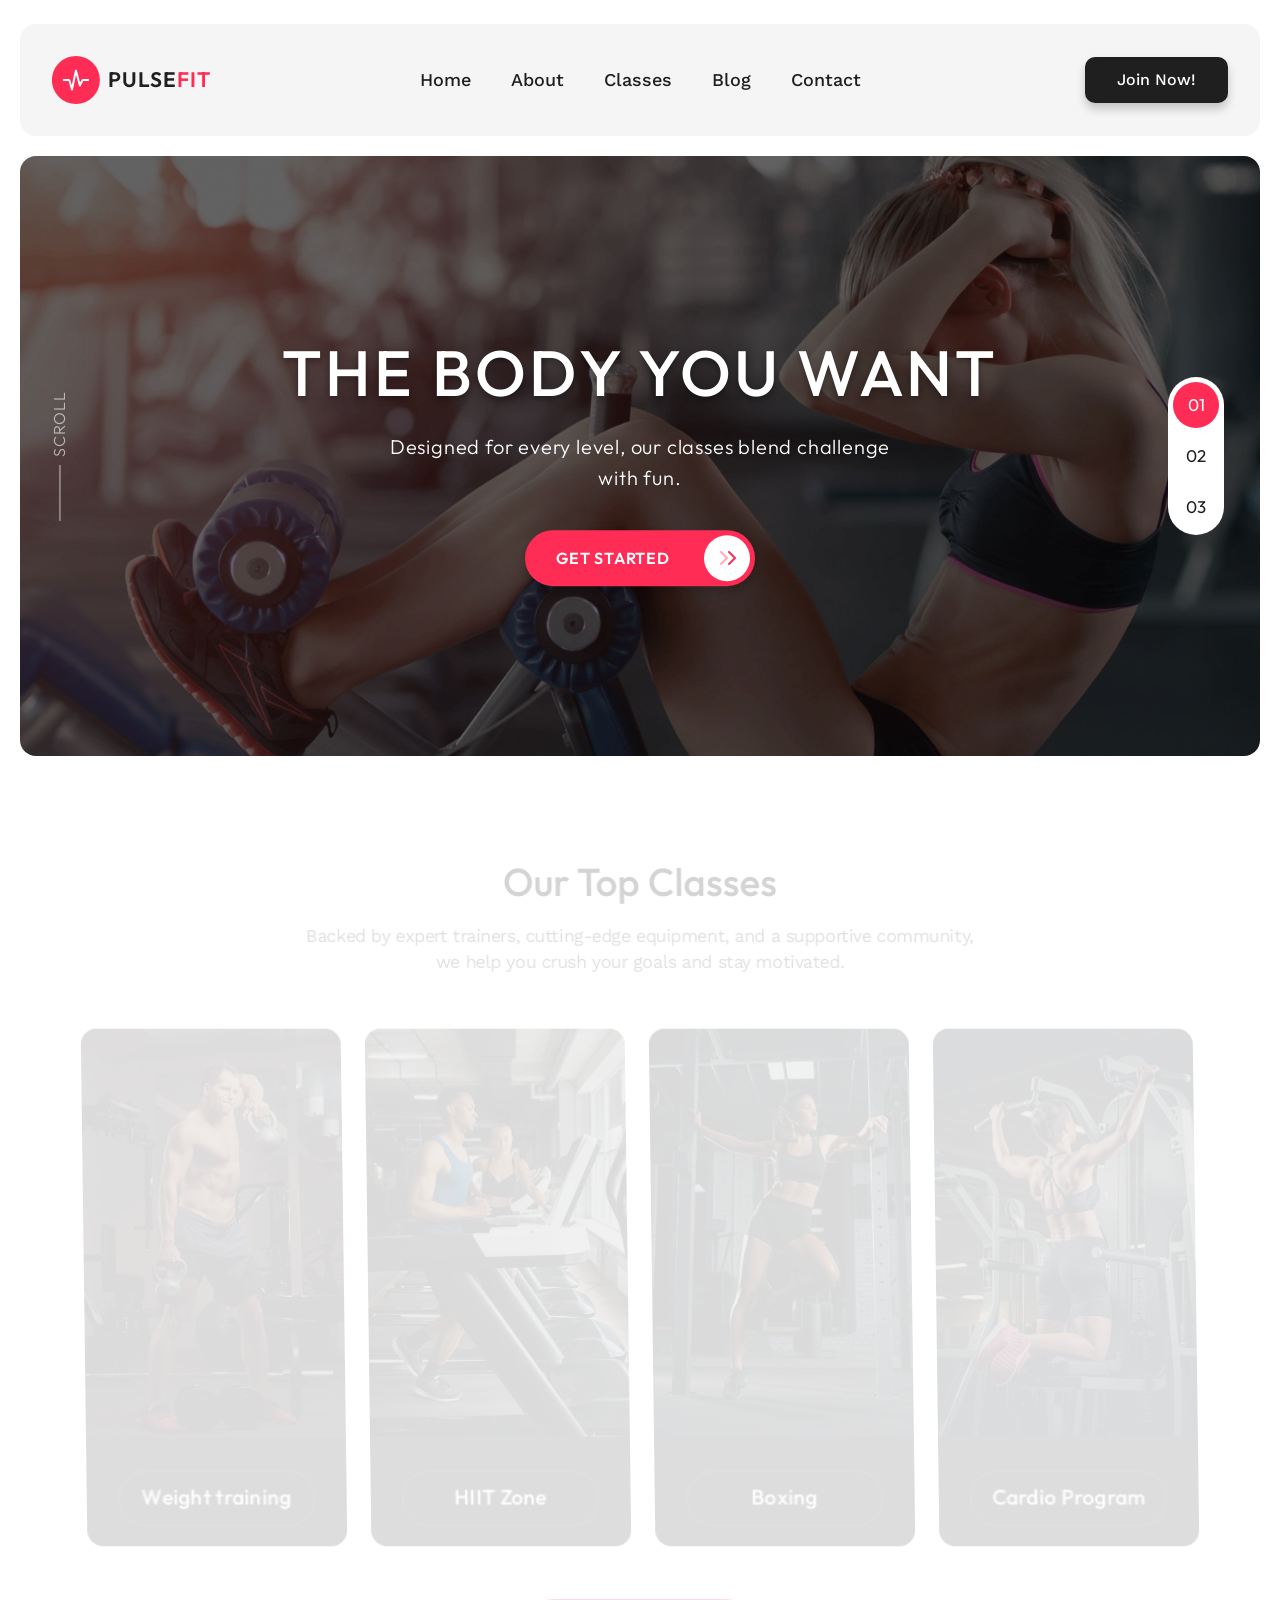
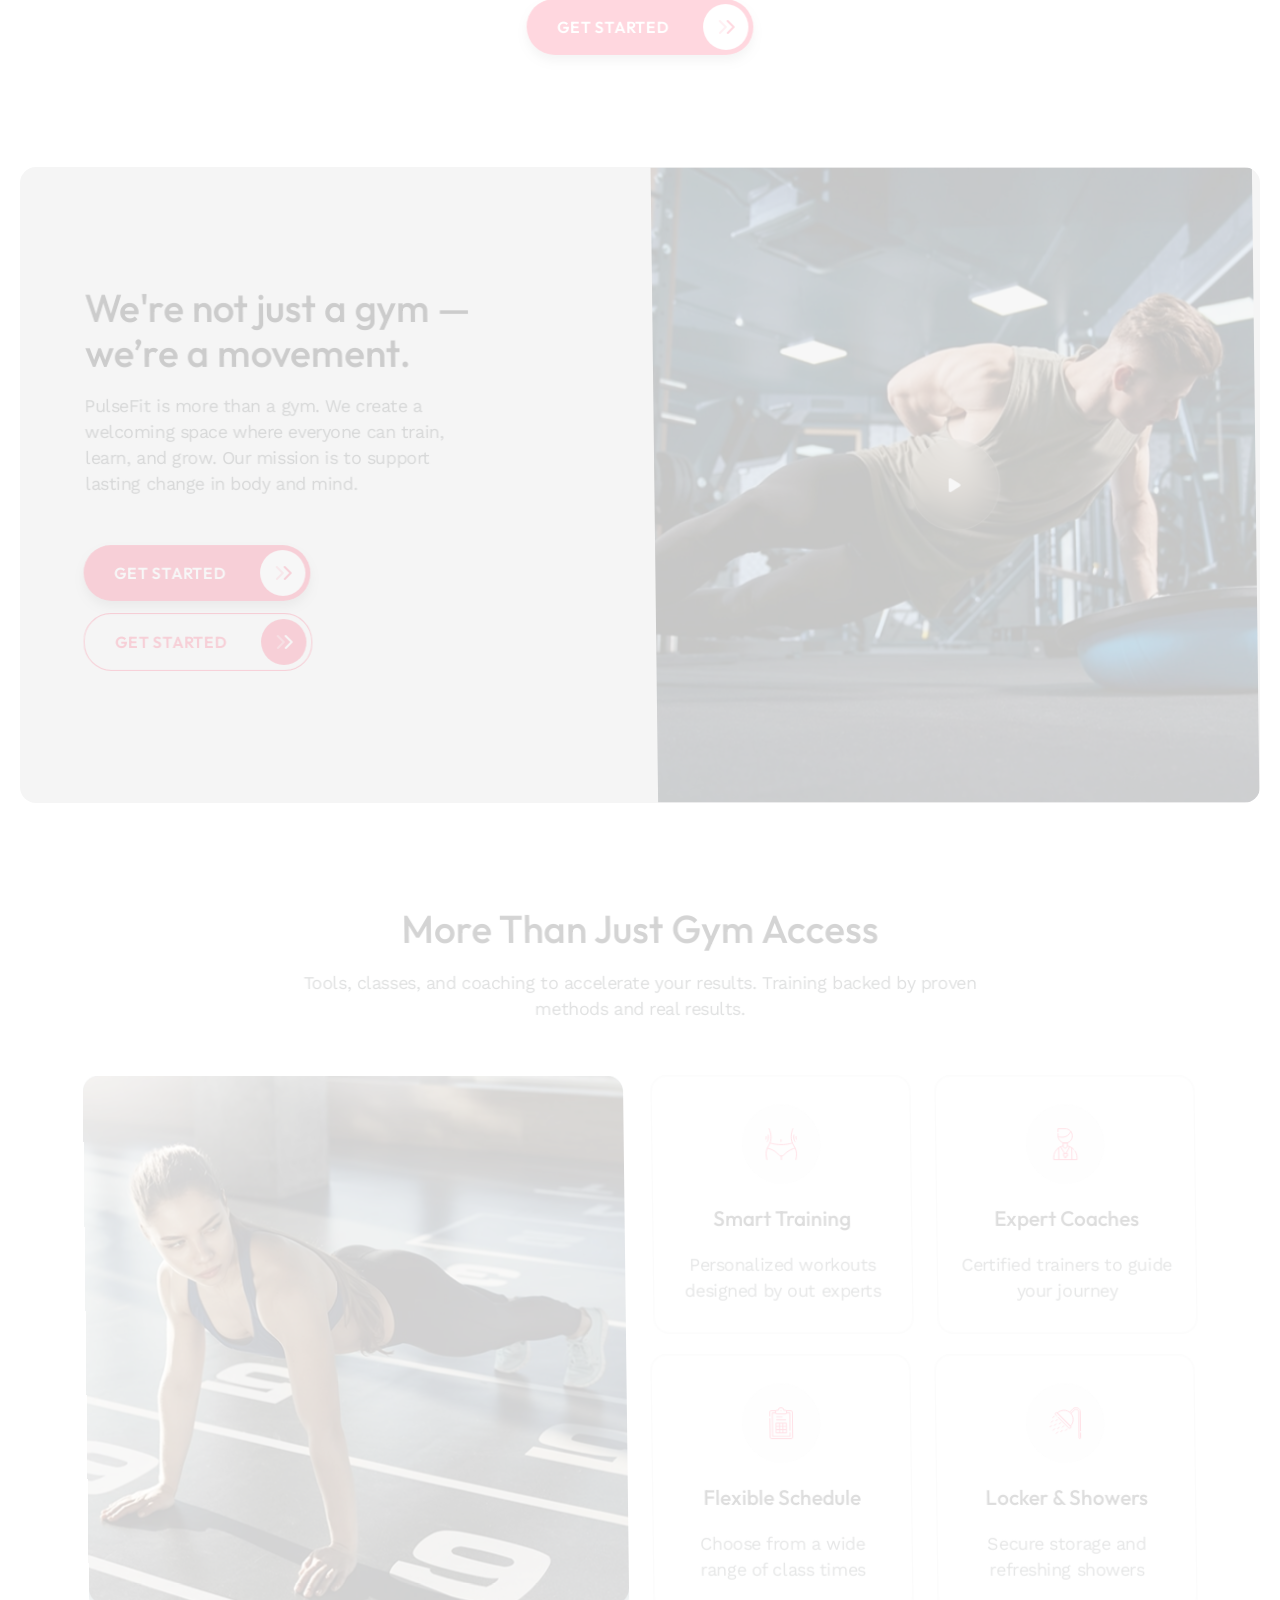
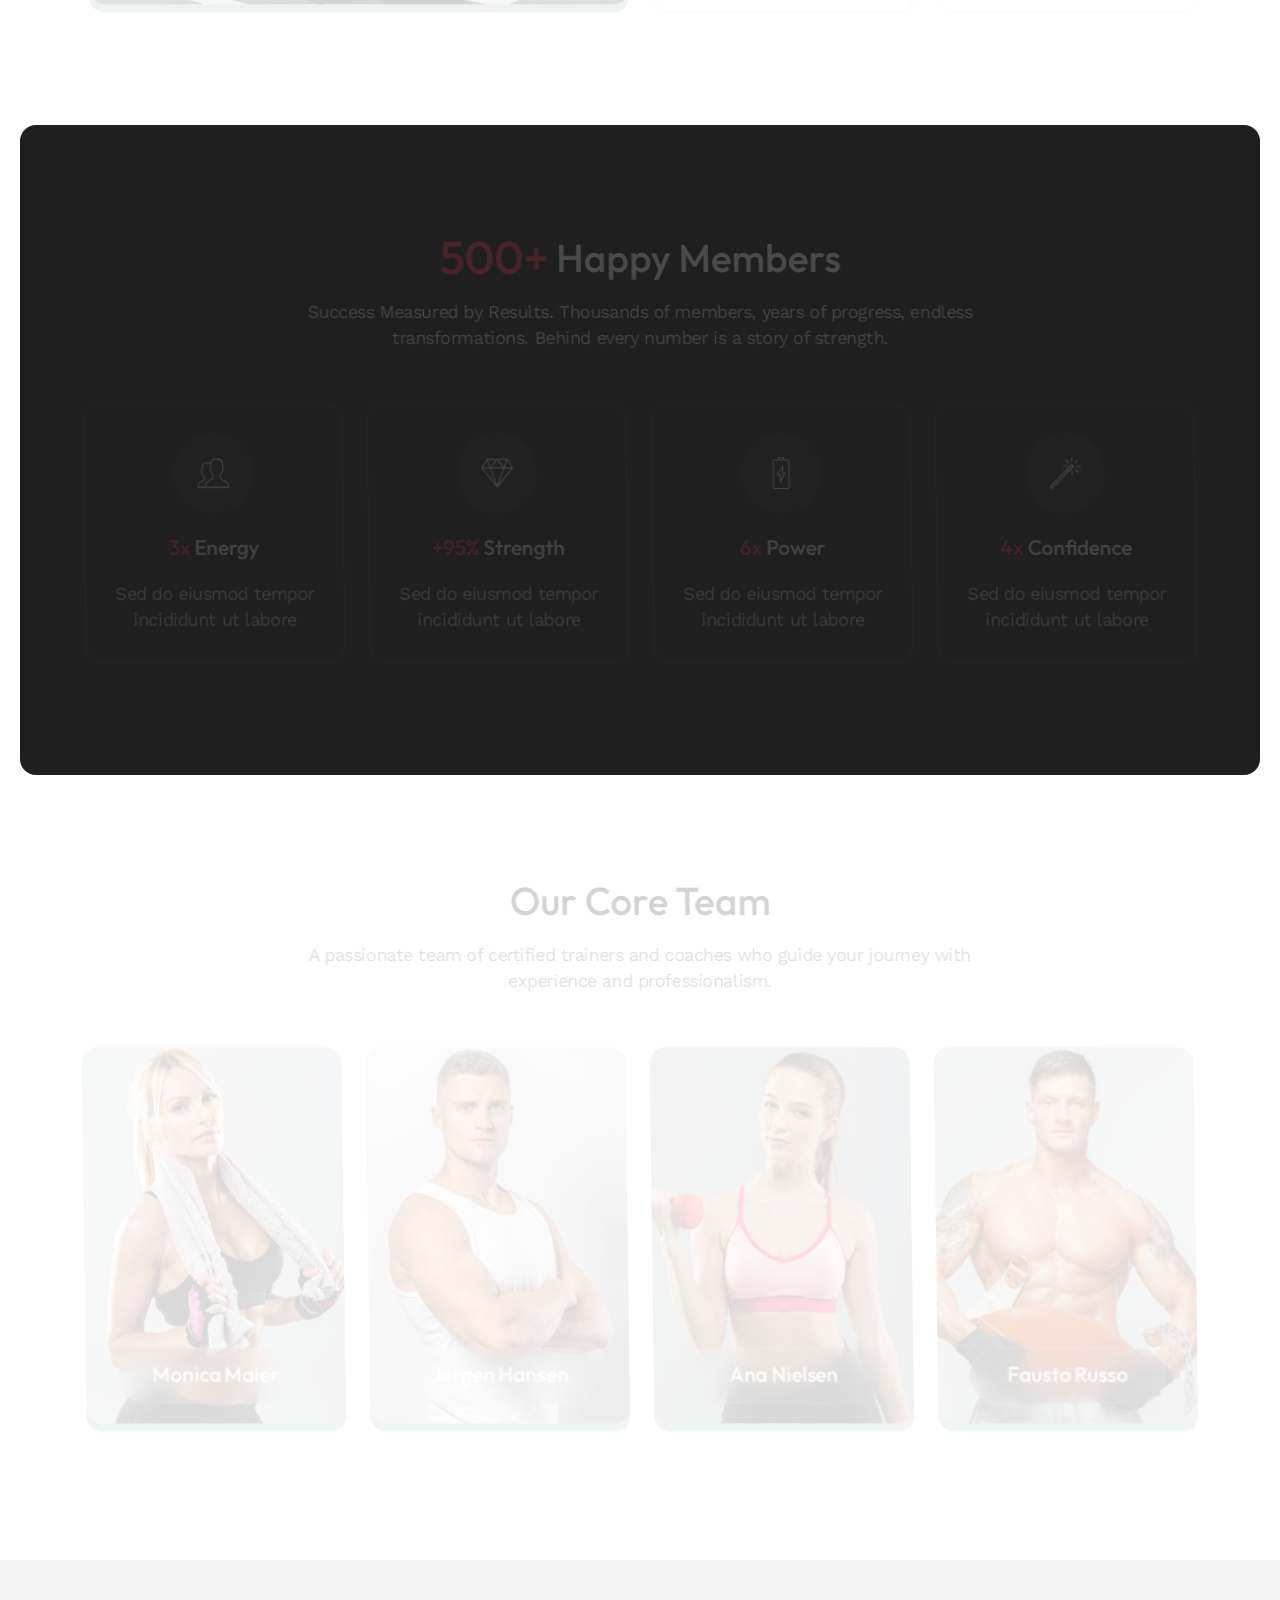
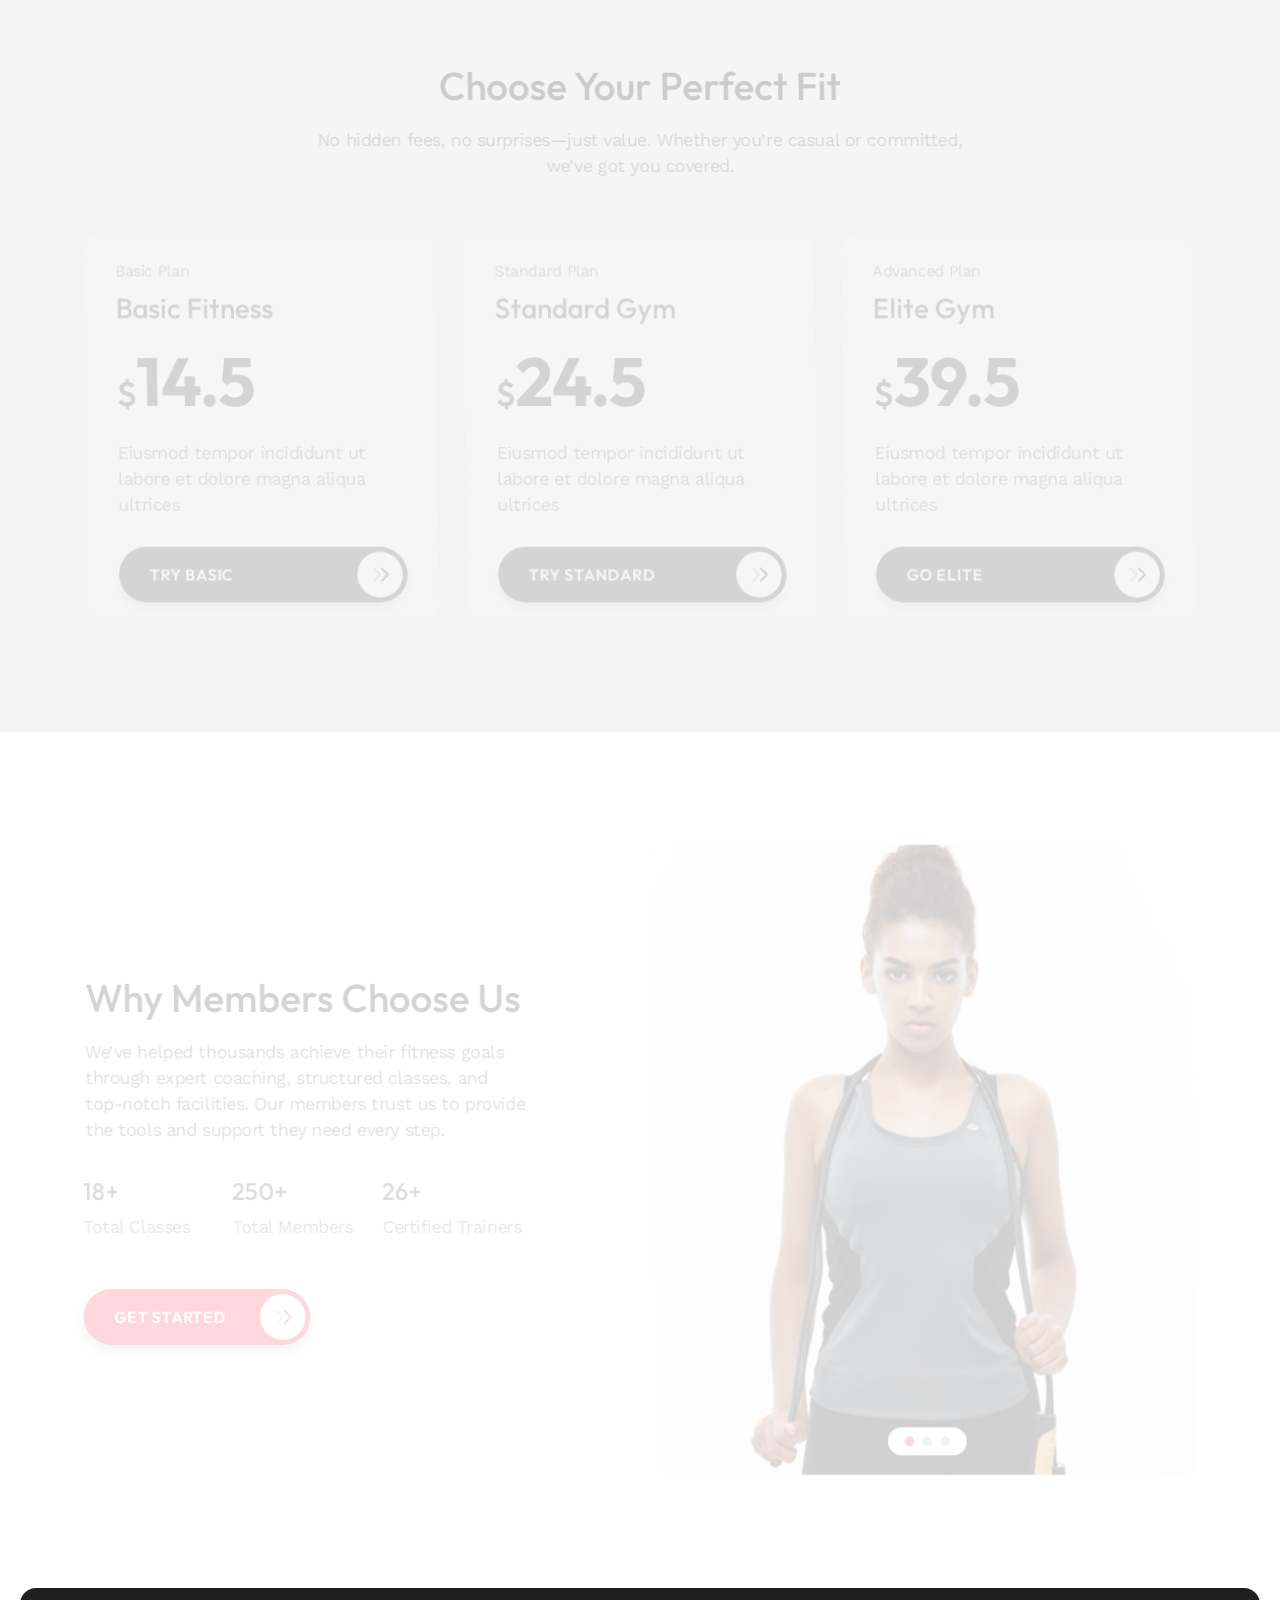
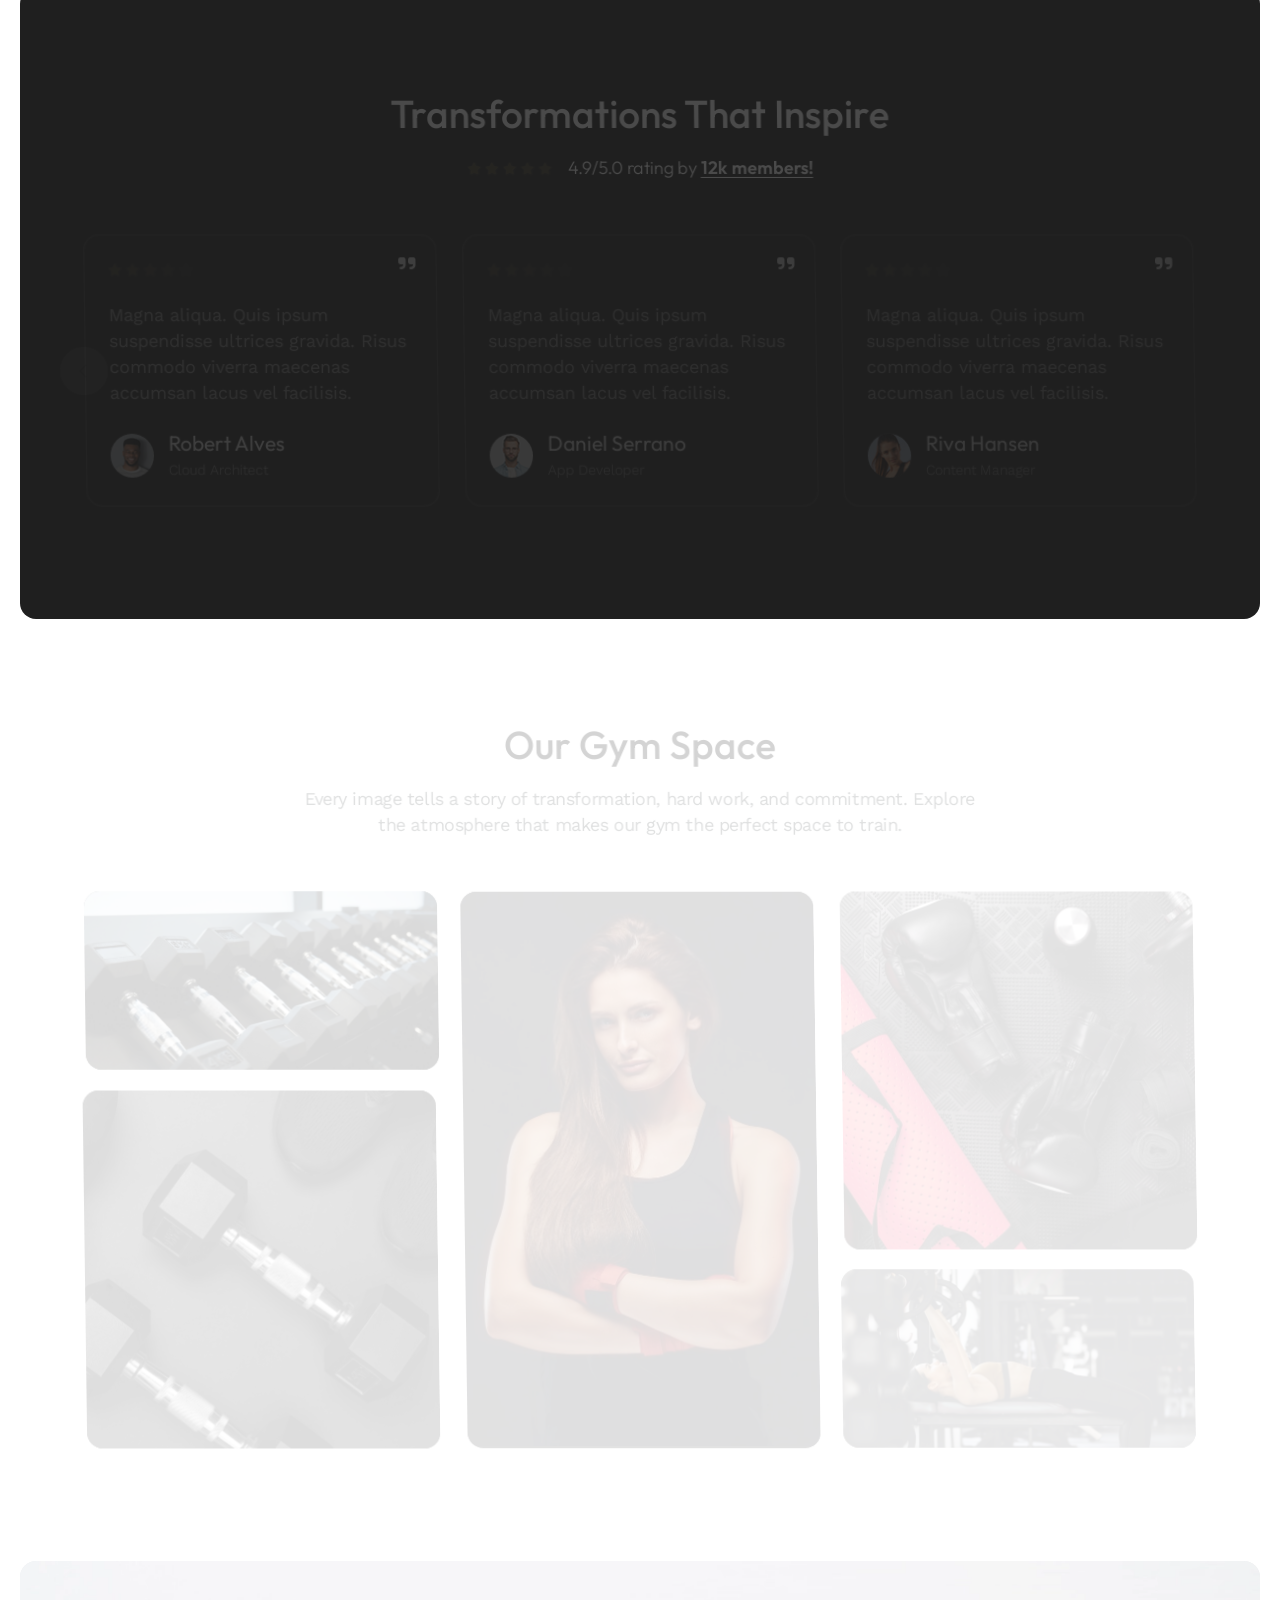
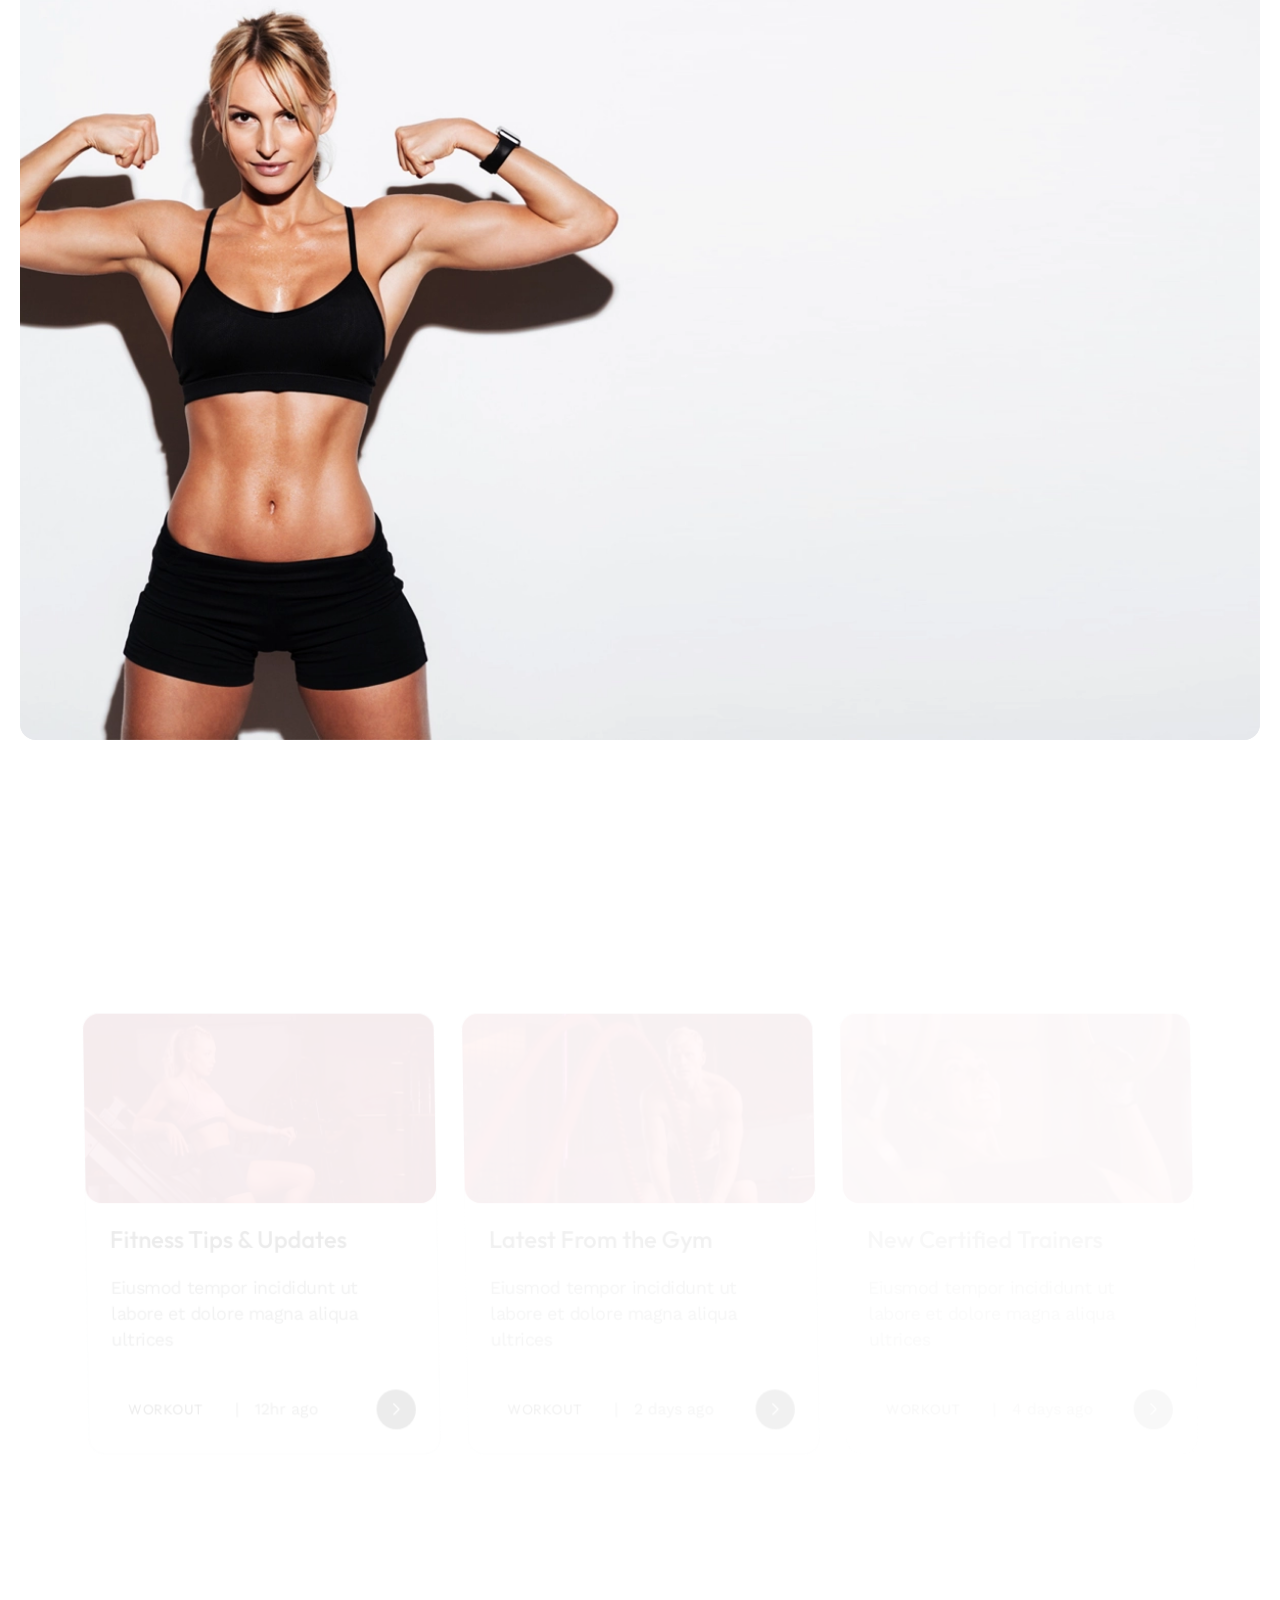
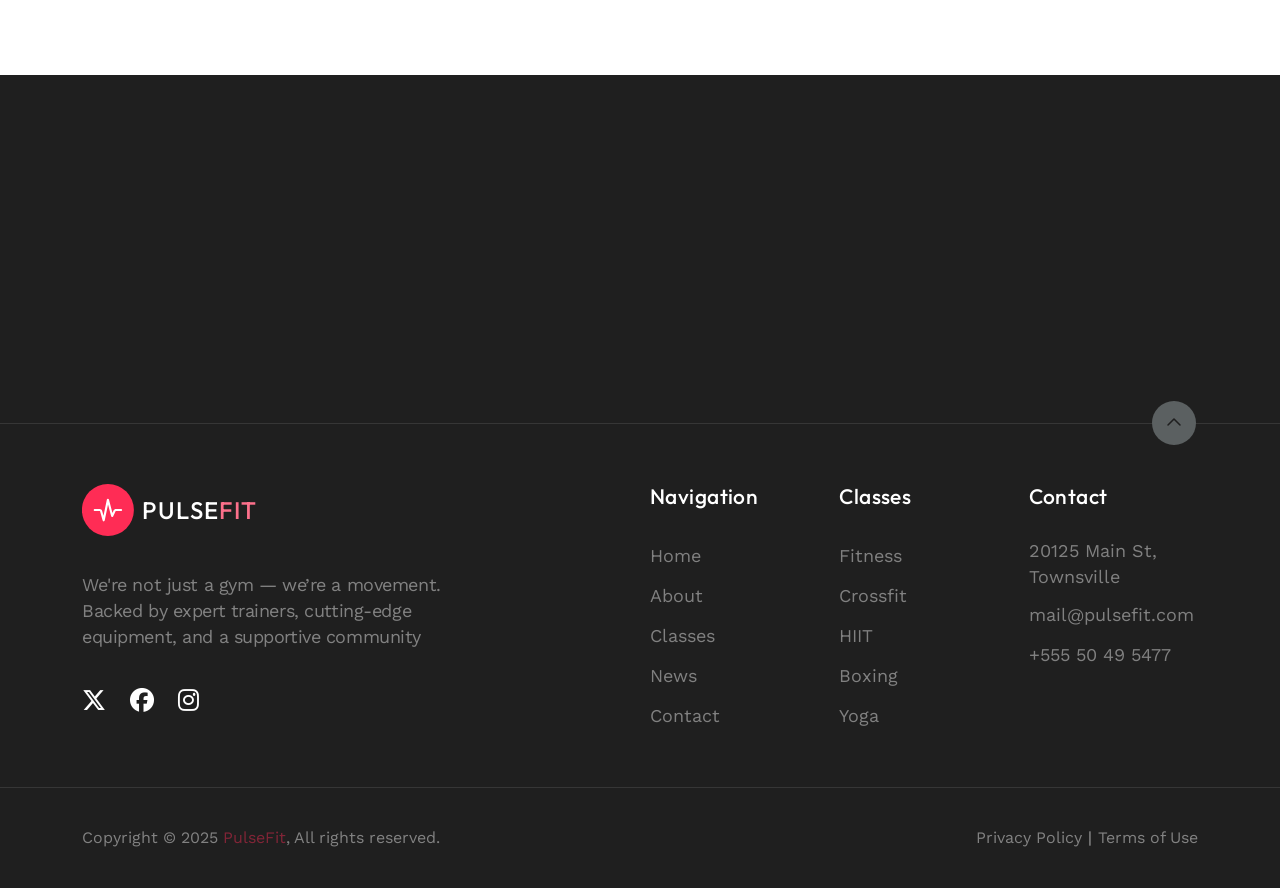
==== index.html @ 5496817a "Add files via upload" ====
<!DOCTYPE html>
<html lang="en">
<head>
<title>PulseFit</title>
<link rel="icon" href="images/favicon.png">
<meta charset="utf-8">
<meta http-equiv="X-UA-Compatible" content="IE=edge">
<meta name="description" content="PulseFit Project">
<meta name="viewport" content="width=device-width, initial-scale=1">
<link rel="stylesheet" type="text/css" href="styles/bootstrap-5.3.3/bootstrap.min.css">
<link rel="stylesheet" type="text/css" href="plugins/font-awesome-v6.5.1/css/fontawesome.min.css">
<link rel="stylesheet" type="text/css" href="plugins/font-awesome-v6.5.1/css/light.css">
<link rel="stylesheet" type="text/css" href="plugins/font-awesome-v6.5.1/css/regular.css">
<link rel="stylesheet" type="text/css" href="plugins/font-awesome-v6.5.1/css/solid.css">
<link rel="stylesheet" type="text/css" href="plugins/font-awesome-v6.5.1/css/brands.css">
<link rel="stylesheet" type="text/css" href="plugins/OwlCarousel2-2.2.1/owl.carousel.css">
<link rel="stylesheet" type="text/css" href="plugins/OwlCarousel2-2.2.1/owl.theme.default.css">
<link rel="stylesheet" type="text/css" href="plugins/OwlCarousel2-2.2.1/animate.css">
<link rel="stylesheet" type="text/css" href="plugins/hamburgers/hamburgers.min.css">
<link rel="stylesheet" type="text/css" href="plugins/photoswipe/photoswipe.css">
<link rel="stylesheet" type="text/css" href="plugins/lity-2.4.1/lity.min.css">
<link rel="stylesheet" type="text/css" href="styles/main_styles.css">
<link rel="stylesheet" type="text/css" href="styles/responsive.css">
</head>
<body>

<div class="super_container">
	
    <!-- HEADER -->
    <header class="header" id="header">
        <div class="header_inner d-flex flex-row align-items-center justify-content-between">
            <div class="header-logo">
                <a href="#" class="d-flex flex-row align-items-center"><img src="images/logo.svg" alt="" aria-hidden="true"><span>Pulse<span>Fit</span></span></a>
            </div>

            <!-- Main Navigation -->
            <nav class="main-nav" id="main-nav" aria-label="Main navigation">
                <ul class="d-flex flex-row align-items-center">
                    <li><a href="#">Home</a></li>
                    <li><a href="#">About</a></li>
                    <li><a href="#">Classes</a></li>
                    <li><a href="#blog">Blog</a></li>
                    <li><a href="#">Contact</a></li>
                </ul>
            </nav>

            <!-- Join now button -->
            <div class="header-extra">
                <a href="#" class="header-button">Join Now!</a>
            </div>

            <!-- Hamburger button -->
            <button id="hamburger" class="hamburger hamburger--squeeze menu-button" type="button">
                <span class="hamburger-box">
                    <span class="hamburger-inner"></span>
                </span>
            </button>

        </div>
    </header>

    <!-- MENU -->
    <nav class="menu" aria-label="Mobile">
        <div class="menu-container">
            <img src="images/menu.png" alt="Portrait of focused fitness woman">
            <div class="menu-content d-flex flex-column align-items-center">
                <!-- Menu Navigation -->
                <ul class="menu-nav-container">
                    <li><a href="#">Home</a></li>
                    <li><a href="#">About</a></li>
                    <li><a href="#">Classes</a></li>
                    <li><a href="#">Blog</a></li>
                    <li><a href="#">Contact</a></li>
                </ul>
                <!-- Menu CTA button -->
                 <div class="menu-btn">
                    <a href="#" class="primary-button menu-cta-button d-flex flex-row align-items-center">
                        <span class="button-arrow trans_300"><i class="fa-thin fa-chevron-right"></i><i class="fa-thin fa-chevron-right"></i></span>
                        <span class="button-text trans_300">get started</span>
                    </a>
                 </div>
            </div>
            <!-- Menu Social Links -->
            <ul class="menu-social d-flex flex-row align-items-center justify-content-center" aria-label="Social media">
                <li><a href="#" aria-label="Twitter-X"><i class="fa-brands fa-x-twitter trans_300"></i></a></li>
                <li><a href="#" aria-label="Facebook"><i class="fa-brands fa-facebook trans_300"></i></a></li>
                <li><a href="#" aria-label="Instagram"><i class="fa-brands fa-instagram trans_300"></i></a></li>
            </ul>
        </div>
    </nav>

    <main>

    <!-- HERO -->
    <section class="hero" id="hero">
        <div class="hero-inner">

            <!-- Hero Slider -->
            <div class="home_slider_container">
                <div class="scroll-down">Scroll</div>
                <div class="owl-carousel owl-theme hero-slider">

                    <!-- Slide -->
                    <div class="hero-slide">
                        <div class="home_content_container">
                            <img src="images/hero_1.webp" alt="Motivated gym member using modern gym equipment">
                            <div class="background_overlay"></div>
                        </div>
                    </div>

                    <!-- Slide -->
                    <div class="hero-slide">
                        <div class="home_content_container">
                            <img src="images/hero_2.webp" alt="Motivated gym member using modern gym equipment">
                            <div class="background_overlay"></div>
                        </div>
                    </div>

                    <!-- Slide -->
                    <div class="hero-slide">
                        <div class="home_content_container">
                            <img src="images/hero_3.webp" alt="Motivated gym member using modern gym equipment">
                            <div class="background_overlay"></div>
                        </div>
                    </div>

                </div>
            </div>

            <!-- Hero Slider Navigation -->
            <div class="hero-slider-nav d-flex flex-column align-items-center justify-content-center">
                <div>
                    <ul class="d-flex flex-column align-items-center justify-content-center hero-slider-dots">
                        <li class="active hero-slider-dot trans_300">01</li>
                        <li class="hero-slider-dot trans_300">02</li>
                        <li class="hero-slider-dot trans_300">03</li>
                    </ul>
                </div>
            </div>

            <!-- Hero content -->
            <div class="hero_content_container">
                <div class="container">
                    <div class="row">
                        <div class="col">
                            <div class="hero_content text-center">
                                <h1 class="hero-title">The body you want</h1>
                                <p class="hero-subtext">Designed for every level, our classes blend challenge with fun.</p>
                                <a href="#" class="primary-button hero-button trans_300">
                                    <span class="button-arrow trans_300"><i class="fa-thin fa-chevron-right"></i><i class="fa-thin fa-chevron-right"></i></span>
                                    <span class="button-text trans_300">get started</span>
                                </a>
                            </div>
                        </div>
                    </div>
                </div>
            </div>

        </div>
    </section>

    <!-- CLASSES -->
    <section class="classes" id="classes" aria-labelledby="classes-heading">
        <div class="container">
            <div class="row">
                <div class="col">
                    <div class="section_title_container text-center">
                        <h2 class="section-title reveal_2" id="classes-heading">Our Top Classes</h2>
                        <p class="section-subtext reveal_2">Backed by expert trainers, cutting-edge equipment, and a supportive community, we help you crush your goals and stay motivated.</p>
                    </div>
                </div>
            </div>
            <div class="row classes_row">

                <!-- Class -->
                <div class="col-xl-3 col-md-6">
                    <article class="classes_item d-flex flex-column justify-content-end align-items-center stagger_classes">
                        <div class="class_item_image">
                            <img src="images/class_1.webp" alt="Determined muscular man lifting weights.">
                        </div>
                        <div class="class-desc">
                            <ul class="d-flex flex-column">
                                <li class="d-flex flex-row align-items-center">
                                    <i class="fa-solid fa-calendar"></i>
                                    <span>Mon, Wed, Fri</span>
                                </li>
                                <li class="d-flex flex-row align-items-center">
                                    <i class="fa-solid fa-clock"></i>
                                    <span>45min</span>
                                </li>
                                <li class="d-flex flex-row align-items-center">
                                    <i class="fa-solid fa-user"></i>
                                    <span>Jørgen H.</span>
                                </li>
                            </ul>
                        </div>
                        <a href="#" class="class-name-container text-center">
                            <h3 class="class-name">Weight training</h3>
                        </a>
                    </article>
                </div>

                <!-- Class -->
                <div class="col-xl-3 col-md-6">
                    <article class="classes_item d-flex flex-column justify-content-end align-items-center stagger_classes">
                        <div class="class_item_image">
                            <img src="images/class_2.webp" alt="Gym members working out together.">
                        </div>
                        <div class="class-desc">
                            <ul class="d-flex flex-column">
                                <li class="d-flex flex-row align-items-center">
                                    <i class="fa-solid fa-calendar"></i>
                                    <span>Mon, Fri, Sat</span>
                                </li>
                                <li class="d-flex flex-row align-items-center">
                                    <i class="fa-solid fa-clock"></i>
                                    <span>45min</span>
                                </li>
                                <li class="d-flex flex-row align-items-center">
                                    <i class="fa-solid fa-user"></i>
                                    <span>Jørgen H.</span>
                                </li>
                            </ul>
                        </div>
                        <a href="#" class="class-name-container text-center">
                            <h3 class="class-name">HIIT Zone</h3>
                        </a>
                    </article>
                </div>

                <!-- Class -->
                <div class="col-xl-3 col-md-6">
                    <article class="classes_item d-flex flex-column justify-content-end align-items-center stagger_classes">
                        <div class="class_item_image">
                            <img src="images/class_3.webp" alt="Sporty fit young woman in a gym">
                        </div>
                        <div class="class-desc">
                            <ul class="d-flex flex-column">
                                <li class="d-flex flex-row align-items-center">
                                    <i class="fa-solid fa-calendar"></i>
                                    <span>Tue, Sat</span>
                                </li>
                                <li class="d-flex flex-row align-items-center">
                                    <i class="fa-solid fa-clock"></i>
                                    <span>60min</span>
                                </li>
                                <li class="d-flex flex-row align-items-center">
                                    <i class="fa-solid fa-user"></i>
                                    <span>Ana N.</span>
                                </li>
                            </ul>
                        </div>
                        <a href="#" class="class-name-container text-center">
                            <h3 class="class-name">Boxing</h3>
                        </a>
                    </article>
                </div>

                <!-- Class -->
                <div class="col-xl-3 col-md-6">
                    <article class="classes_item d-flex flex-column justify-content-end align-items-center stagger_classes">
                        <div class="class_item_image">
                            <img src="images/class_4.webp" alt="Determined fit woman using gym equipment">
                        </div>
                        <div class="class-desc">
                            <ul class="d-flex flex-column">
                                <li class="d-flex flex-row align-items-center">
                                    <i class="fa-solid fa-calendar"></i>
                                    <span>Sat, Sun</span>
                                </li>
                                <li class="d-flex flex-row align-items-center">
                                    <i class="fa-solid fa-clock"></i>
                                    <span>45min</span>
                                </li>
                                <li class="d-flex flex-row align-items-center">
                                    <i class="fa-solid fa-user"></i>
                                    <span>Ana N.</span>
                                </li>
                            </ul>
                        </div>
                        <a href="#" class="class-name-container text-center">
                            <h3 class="class-name">Cardio Program</h3>
                        </a>
                    </article>
                </div>

            </div>
            <div class="row">
                <div class="classes-button-container d-flex flex-row justify-content-center">
                    <a href="#" class="primary-button classes_button trans_300 reveal_2">
                        <span class="button-arrow trans_300"><i class="fa-thin fa-chevron-right"></i><i class="fa-thin fa-chevron-right"></i></span>
                        <span class="button-text trans_300">get started</span>
                    </a>
                </div>
            </div>
        </div>
    </section>

    <!-- ABOUT -->
    <section class="about" id="about" aria-labelledby="about-heading">
        <div class="about_inner">
            <div class="container-fluid about-container">
                <div class="row">
                    <div class="col">
                        <div class="container">
                            <div class="row">
                                <div class="col-lg-6 h-100">
                                    <article class="about_content">
                                        <div class="section_title_container">
                                            <h2 class="section-title reveal_2" id="about-heading">We're not just a gym — we’re a movement.</h2>
                                            <p class="section-subtext reveal_2">PulseFit is more than a gym. We create a welcoming space where everyone can train, learn, and grow. Our mission is to support lasting change in body and mind.</p>
                                        </div>
                                        <div class="about_buttons_container d-flex flex-row align-items-center flex-wrap">
                                            <a href="#" class="primary-button trans_300 reveal_2">
                                                <span class="button-arrow trans_300"><i class="fa-thin fa-chevron-right"></i><i class="fa-thin fa-chevron-right"></i></span>
                                                <span class="button-text trans_300">get started</span>
                                            </a>
                                            <a href="#" class="secondary-button trans_300 reveal_2">
                                                <span class="button-arrow trans_300"><i class="fa-thin fa-chevron-right"></i><i class="fa-thin fa-chevron-right"></i></span>
                                                <span class="button-text trans_300">get started</span>
                                            </a>
                                        </div> 
                                    </article>
                                </div>
                            </div>
                        </div>
                    </div>
                    <div class="col-lg-6 about_image_col h-100 reveal_1">
                        <img src="images/about.webp" alt="Motivated muscular man doing pushups in a modern gym.">
                        <div class="play-btn d-flex flex-column align-items-center justify-content-center trans_200">
                            <i class="fa-solid fa-play"></i>
                            <a href="https://youtu.be/5_MRXyYjHDk" data-lity></a>
                        </div>
                    </div>
                </div>
            </div>
        </div>
    </section>

    <!-- FEATURES -->
    <section class="features" id="features" aria-labelledby="features-heading">
        <div class="container">
            <div class="row">
                <div class="col">
                    <div class="section_title_container text-center">
                        <h2 class="section-title reveal_2" id="features-heading">More Than Just Gym Access</h2>
                        <p class="section-subtext reveal_2">Tools, classes, and coaching to accelerate your results. Training backed by proven methods and real results.</p>
                    </div>
                </div>
            </div>
            <div class="row features_row">
                <!-- Features Image -->
                <div class="col-lg-6 order-lg-1 order-2">
                    <div class="features_image reveal_1">
                        <img src="images/features.webp" alt="Determined sporty fit woman doing pushups.">
                    </div>
                </div>
                <div class="col-lg-6 order-lg-2 order-1">
                    <ul class="features_container d-flex flex-row flex-wrap">
                        <!-- Feature Item -->
                        <li class="feature text-center stagger_feature">
                            <div class="ft_icon d-flex flex-column align-items-center justify-content-center">
                                <img src="images/features_1.svg" alt="an icon showing a fit female form">
                            </div>
                            <h3 class="ft_title">Smart Training</h3>
                            <p class="ft_desc">Personalized workouts designed by out experts</p>
                        </li>
                        <!-- Feature Item -->
                        <li class="feature text-center stagger_feature">
                            <div class="ft_icon d-flex flex-column align-items-center justify-content-center">
                                <img src="images/features_2.svg" alt="an icon showing a fit female form">
                            </div>
                            <h3 class="ft_title">Expert Coaches</h3>
                            <p class="ft_desc">Certified trainers to guide your journey</p>
                        </li>
                        <!-- Feature Item -->
                        <li class="feature text-center stagger_feature">
                            <div class="ft_icon d-flex flex-column align-items-center justify-content-center">
                                <img src="images/features_3.svg" alt="an icon showing a fit female form">
                            </div>
                            <h3 class="ft_title">Flexible Schedule</h3>
                            <p class="ft_desc">Choose from a wide range of class times</p>
                        </li>
                        <!-- Feature Item -->
                        <li class="feature text-center stagger_feature">
                            <div class="ft_icon d-flex flex-column align-items-center justify-content-center">
                                <img src="images/features_4.svg" alt="an icon showing a fit female form">
                            </div>
                            <h3 class="ft_title">Locker & Showers</h3>
                            <p class="ft_desc">Secure storage and refreshing showers</p>
                        </li>
                    </ul>
                </div>
            </div>
        </div>
    </section>

    <!-- STATS -->
    <section class="stats section_dark" id="stats" aria-labelledby="stats-heading">
        <div class="stats_inner">
            <div class="container">
                <div class="row">
                    <div class="col">
                        <div class="section_title_container text-center">
                            <h2 class="section-title reveal_2" id="stats-heading"><span>500+</span> Happy Members</h2>
                            <p class="section-subtext reveal_2">Success Measured by Results. Thousands of members, years of progress, endless transformations. Behind every number is a story of strength.</p>
                        </div>
                    </div>
                </div>
                <div class="row stats_row">

                    <!-- Stats item -->
                    <div class="col-lg-3 col-sm-6">
                        <div class="stat d-flex flex-column align-items-center text-center stagger_stats">
                            <div class="stat_icon_container d-flex flex-column align-items-center justify-content-center">
                                <img src="images/stats_1.svg" alt="An icon showing happy pulsefit gym members.">
                            </div>
                            <h3><span>3x</span> Energy</h3>
                            <p>Sed do eiusmod tempor incididunt ut labore</p>
                        </div>
                    </div>

                    <!-- Stats item -->
                    <div class="col-lg-3 col-sm-6">
                        <div class="stat d-flex flex-column align-items-center text-center stagger_stats">
                            <div class="stat_icon_container d-flex flex-column align-items-center justify-content-center">
                                <img src="images/stats_2.svg" alt="An icon showing strength of a diamond.">
                            </div>
                            <h3><span>+95%</span> Strength</h3>
                            <p>Sed do eiusmod tempor incididunt ut labore</p>
                        </div>
                    </div>

                    <!-- Stats item -->
                    <div class="col-lg-3 col-sm-6">
                        <div class="stat d-flex flex-column align-items-center text-center stagger_stats">
                            <div class="stat_icon_container d-flex flex-column align-items-center justify-content-center">
                                <img src="images/stats_3.svg" alt="An icon showing a full battery.">
                            </div>
                            <h3><span>6x</span> Power</h3>
                            <p>Sed do eiusmod tempor incididunt ut labore</p>
                        </div>
                    </div>

                    <!-- Stats item -->
                    <div class="col-lg-3 col-sm-6">
                        <div class="stat d-flex flex-column align-items-center text-center stagger_stats">
                            <div class="stat_icon_container d-flex flex-column align-items-center justify-content-center">
                                <img src="images/stats_4.svg" alt="An icon showing a magic wand.">
                            </div>
                            <h3><span>4x</span> Confidence</h3>
                            <p>Sed do eiusmod tempor incididunt ut labore</p>
                        </div>
                    </div>

                </div>
            </div>
        </div>
    </section>

    <!-- TEAM -->
    <section class="team" id="team" aria-labelledby="team-heading">
        <div class="container">
            <div class="row">
                <div class="col">
                    <div class="section_title_container text-center">
                        <h2 class="section-title reveal_2" id="team-heading">Our Core Team</h2>
                        <p class="section-subtext reveal_2">A passionate team of certified trainers and coaches who guide your journey with experience and professionalism.</p>
                    </div>
                </div>
            </div>
            <div class="row team_row">

                <!-- Team Item -->
                <div class="col-xl-3 col-md-6">
                    <figure class="team_item stagger_team">
                        <div class="team_item_container">
                            <div class="team_overlay"></div>
                            <div class="team_photo">
                                <img src="images/team_1.webp" alt="Portrait of Monica Maier - Strength Trainer">
                            </div>
                            <figcaption class="team_content text-center trans_400">
                                <h3 class="team_title text-center">
                                    <a href="#">Monica Maier</a>
                                </h3>
                                <div class="team_content_extra trans_300">
                                    <p class="team_desc">Sed do eiusmod tempor incidi dunt ut labore ul tempor.</p>
                                    <ul class="team_social_container d-flex flex-row align-items-center justify-content-center">
                                        <li><a href="#" aria-label="Twitter-X"><i class="fa-brands fa-x-twitter trans_300"></i></a></li>
                                        <li><a href="#" aria-label="Facebook"><i class="fa-brands fa-facebook trans_300"></i></a></li>
                                        <li><a href="#" aria-label="Instagram"><i class="fa-brands fa-instagram trans_300"></i></a></li>
                                    </ul>
                                </div>
                            </figcaption>
                        </div>
                    </figure>
                </div>

                <!-- Team Item -->
                <div class="col-xl-3 col-md-6">
                    <figure class="team_item stagger_team">
                        <div class="team_item_container">
                            <div class="team_overlay"></div>
                            <div class="team_photo">
                                <img src="images/team_2.webp" alt="Portrait of Jørgen Hansen - Fitness Trainer">
                            </div>
                            <figcaption class="team_content text-center trans_400">
                                <h3 class="team_title text-center">
                                    <a href="#">Jørgen Hansen</a>
                                </h3>
                                <div class="team_content_extra trans_300">
                                    <p class="team_desc">Sed do eiusmod tempor incidi dunt ut labore ul tempor.</p>
                                    <ul class="team_social_container d-flex flex-row align-items-center justify-content-center">
                                        <li><a href="#" aria-label="Twitter-X"><i class="fa-brands fa-x-twitter trans_300"></i></a></li>
                                        <li><a href="#" aria-label="Facebook"><i class="fa-brands fa-facebook trans_300"></i></a></li>
                                        <li><a href="#" aria-label="Instagram"><i class="fa-brands fa-instagram trans_300"></i></a></li>
                                    </ul>
                                </div>
                            </figcaption>
                        </div>
                    </figure>
                </div>

                <!-- Team Item -->
                <div class="col-xl-3 col-md-6">
                    <figure class="team_item stagger_team">
                        <div class="team_item_container">
                            <div class="team_overlay"></div>
                            <div class="team_photo">
                                <img src="images/team_3.webp" alt="Portrait of Ana Nielsen  - Boxing Trainer">
                            </div>
                            <figcaption class="team_content text-center trans_400">
                                <h3 class="team_title text-center">
                                    <a href="#">Ana Nielsen</a>
                                </h3>
                                <div class="team_content_extra trans_300">
                                    <p class="team_desc">Sed do eiusmod tempor incidi dunt ut labore ul tempor.</p>
                                    <ul class="team_social_container d-flex flex-row align-items-center justify-content-center">
                                        <li><a href="#" aria-label="Twitter-X"><i class="fa-brands fa-x-twitter trans_300"></i></a></li>
                                        <li><a href="#" aria-label="Facebook"><i class="fa-brands fa-facebook trans_300"></i></a></li>
                                        <li><a href="#" aria-label="Instagram"><i class="fa-brands fa-instagram trans_300"></i></a></li>
                                    </ul>
                                </div>
                            </figcaption>
                        </div>
                    </figure>
                </div>

                <!-- Team Item -->
                <div class="col-xl-3 col-md-6">
                    <figure class="team_item stagger_team">
                        <div class="team_item_container">
                            <div class="team_overlay"></div>
                            <div class="team_photo">
                                <img src="images/team_4.webp" alt="Portrait of Fausto Russo - Strength Trainer">
                            </div>
                            <figcaption class="team_content text-center trans_400">
                                <h3 class="team_title text-center">
                                    <a href="#">Fausto Russo</a>
                                </h3>
                                <div class="team_content_extra trans_300">
                                    <p class="team_desc">Sed do eiusmod tempor incidi dunt ut labore ul tempor.</p>
                                    <ul class="team_social_container d-flex flex-row align-items-center justify-content-center">
                                        <li><a href="#" aria-label="Twitter-X"><i class="fa-brands fa-x-twitter trans_300"></i></a></li>
                                        <li><a href="#" aria-label="Facebook"><i class="fa-brands fa-facebook trans_300"></i></a></li>
                                        <li><a href="#" aria-label="Instagram"><i class="fa-brands fa-instagram trans_300"></i></a></li>
                                    </ul>
                                </div>
                            </figcaption>
                        </div>
                    </figure>
                </div>

            </div>
        </div>
    </section>

    <!-- PRICING -->
    <section class="pricing dark_section" id="pricing" aria-labelledby="pricing-heading">
        <div class="container">
            <div class="row">
                <div class="col">
                    <div class="section_title_container text-center">
                        <h2 class="section-title reveal_2" id="pricing-heading">Choose Your Perfect Fit</h2>
                        <p class="section-subtext reveal_2">No hidden fees, no surprises—just value. Whether you’re casual or committed, we’ve got you covered.</p>
                    </div>
                </div>
            </div>
            <div class="row pricing_row">
                
                <!-- Pricing Item -->
                <div class="col-lg-4">
                    <article class="pricing_item trans_300 stagger_pricing">
                        <p class="pricing_subtext">Basic Plan</p>
                        <h3 class="pricing_title">Basic Fitness</h3>
                        <p class="price"><strong><span>$</span>14.5</strong></p>
                        <p class="pricing_desc">Eiusmod tempor incididunt ut labore et dolore magna aliqua ultrices</p>
                        <a href="#" class="primary-button pricing_button trans_300">
                            <span class="button-arrow trans_300"><i class="fa-thin fa-chevron-right"></i><i class="fa-thin fa-chevron-right"></i></span>
                            <span class="button-text trans_300">try basic</span>
                        </a>
                    </article>
                </div>

                <!-- Pricing Item -->
                <div class="col-lg-4">
                    <article class="pricing_item trans_300 stagger_pricing">
                        <p class="pricing_subtext">Standard Plan</p>
                        <h3 class="pricing_title">Standard Gym</h3>
                        <p class="price"><strong><span>$</span>24.5</strong></p>
                        <p class="pricing_desc">Eiusmod tempor incididunt ut labore et dolore magna aliqua ultrices</p>
                        <a href="#" class="primary-button pricing_button trans_300">
                            <span class="button-arrow trans_300"><i class="fa-thin fa-chevron-right"></i><i class="fa-thin fa-chevron-right"></i></span>
                            <span class="button-text trans_300">try standard</span>
                        </a>
                    </article>
                </div>

                <!-- Pricing Item -->
                <div class="col-lg-4">
                    <article class="pricing_item trans_300 stagger_pricing">
                        <p class="pricing_subtext">Advanced Plan</p>
                        <h3 class="pricing_title">Elite Gym</h3>
                        <p class="price"><strong><span>$</span>39.5</strong></p>
                        <p class="pricing_desc">Eiusmod tempor incididunt ut labore et dolore magna aliqua ultrices</p>
                        <a href="#" class="primary-button pricing_button trans_300">
                            <span class="button-arrow trans_300"><i class="fa-thin fa-chevron-right"></i><i class="fa-thin fa-chevron-right"></i></span>
                            <span class="button-text trans_300">go elite</span>
                        </a>
                    </article>
                </div>

            </div>
        </div>
    </section>

    <!-- WHY CHOOSE US -->
    <section class="why_us" id="why_us" aria-labelledby="why-us-heading">
        <div class="container">
            <div class="row">

                <!-- Why us content -->
                <div class="col-lg-6">
                    <div class="why_us_container d-flex flex-column justify-content-center">
                        <div class="section_title_container">
                            <h2 class="section-title reveal_2" id="why-us-heading">Why Members Choose Us</h2>
                            <p class="section-subtext reveal_2">We’ve helped thousands achieve their fitness goals through expert coaching, structured classes, and top-notch facilities. Our members trust us to provide the tools and support they need every step.</p>
                        </div>
                        <div class="why_us_content">
                            <ul class="why_us_stats d-flex flex-row">
                                <li class="stagger_why_us">
                                    <strong>18+</strong>
                                    <p>Total Classes</p>
                                </li>
                                <li class="stagger_why_us">
                                    <strong>250+</strong>
                                    <p>Total Members</p>
                                </li>
                                <li class="stagger_why_us">
                                    <strong>26+</strong>
                                    <p>Certified Trainers</p>
                                </li>
                            </ul>
                            <a href="#" class="primary-button why_us_button why_us_button_1 trans_300 reveal_2">
                                <span class="button-arrow trans_300"><i class="fa-thin fa-chevron-right"></i><i class="fa-thin fa-chevron-right"></i></span>
                                <span class="button-text trans_300">get started</span>
                            </a>
                        </div>
                    </div>
                </div>

                <!-- Why us slider -->
                <div class="col-lg-6">
                    <div class="why_us_slider_container reveal_1">
                        <div class="owl-carousel owl-theme why_us_slider">
                            <div class="why_us_slide">
                                <div>
                                    <img src="images/why_us_1.webp" alt="Portrait of a fit gym trainer.">
                                    <div class="background_overlay"></div>
                                </div>
                            </div>
                            <div class="why_us_slide">
                                <div>
                                    <img src="images/why_us_2.webp" alt="Portrait of a fit gym trainer.">
                                    <div class="background_overlay"></div>
                                </div>
                            </div>
                            <div class="why_us_slide">
                                <div>
                                    <img src="images/why_us_3.webp" alt="Portrait of a fit gym trainer.">
                                    <div class="background_overlay"></div>
                                </div>
                            </div>
                        </div>
                    </div>
                    <a href="#" class="primary-button why_us_button why_us_button_2 trans_300">
                        <span class="button-arrow trans_300"><i class="fa-thin fa-chevron-right"></i><i class="fa-thin fa-chevron-right"></i></span>
                        <span class="button-text trans_300">get started</span>
                    </a>
                </div>

            </div>
        </div>
    </section>

    <!-- TESTIMONIALS -->
    <section class="testimonials section_dark" id="testimonials" aria-labelledby="testimonials-heading">
        <div class="testimonials_inner">
            <div class="container">
                <div class="row">
                    <div class="col">
                        <div class="section_title_container text-center">
                            <h2 class="section-title reveal_2" id="testimonials-heading">Transformations That Inspire</h2>
                            <div class="testimonials_subtext d-flex flex-row align-items-center justify-content-center flex-wrap reveal_2">
                                <ul class="stars_rating d-flex flex-row align-items-center">
                                    <li class="stagger_stars"><i class="fa-solid fa-star"></i></li>
                                    <li class="stagger_stars"><i class="fa-solid fa-star"></i></li>
                                    <li class="stagger_stars"><i class="fa-solid fa-star"></i></li>
                                    <li class="stagger_stars"><i class="fa-solid fa-star"></i></li>
                                    <li class="stagger_stars"><i class="fa-solid fa-star"></i></li>
                                </ul>
                                <span>4.9/5.0 rating by <strong>12k members!</strong></span>
                            </div>
                        </div>
                    </div>
                </div>
                <div class="row testimonials_row">
                    <div class="col">
                        <div class="testimonials_slider_container">
                            <div class="owl-carousel testimonials_slider">

                                <!-- Testimonial -->
                                <div class="testimonial_container">
                                    <figure class="testimonial stagger_test">
                                        <ul class="stars_rating d-flex flex-row align-items-center" aria-label="5 out of 5 stars">
                                            <li class="stagger_stars_2"><i class="fa-solid fa-star" aria-hidden="true"></i></li>
                                            <li class="stagger_stars_2"><i class="fa-solid fa-star" aria-hidden="true"></i></li>
                                            <li class="stagger_stars_2"><i class="fa-solid fa-star" aria-hidden="true"></i></li>
                                            <li class="stagger_stars_2"><i class="fa-solid fa-star" aria-hidden="true"></i></li>
                                            <li class="stagger_stars_2"><i class="fa-solid fa-star" aria-hidden="true"></i></li>
                                        </ul>
                                        <blockquote>Magna aliqua. Quis ipsum suspendisse ultrices gravida. Risus commodo viverra maecenas accumsan lacus vel facilisis.</blockquote>
                                        <figcaption class="testimonial_author d-flex flex-row align-items-center">
                                            <img src="images/author_1.jpg" alt="Portrait of testimonial author Robert Alves.">
                                            <div>
                                                <strong>Robert Alves</strong>
                                                <small>Cloud Architect</small>
                                            </div>
                                        </figcaption>
                                    </figure>
                                </div>

                                <!-- Testimonial -->
                                <div class="testimonial_container">
                                    <figure class="testimonial stagger_test">
                                        <ul class="stars_rating d-flex flex-row align-items-center reveal_stagger" aria-label="5 out of 5 stars">
                                            <li class="stagger_stars_3"><i class="fa-solid fa-star" aria-hidden="true"></i></li>
                                            <li class="stagger_stars_3"><i class="fa-solid fa-star" aria-hidden="true"></i></li>
                                            <li class="stagger_stars_3"><i class="fa-solid fa-star" aria-hidden="true"></i></li>
                                            <li class="stagger_stars_3"><i class="fa-solid fa-star" aria-hidden="true"></i></li>
                                            <li class="stagger_stars_3"><i class="fa-solid fa-star" aria-hidden="true"></i></li>
                                        </ul>
                                        <blockquote>Magna aliqua. Quis ipsum suspendisse ultrices gravida. Risus commodo viverra maecenas accumsan lacus vel facilisis.</blockquote>
                                        <figcaption class="testimonial_author d-flex flex-row align-items-center">
                                            <img src="images/author_4.jpg" alt="Portrait of testimonial author Robert Alves.">
                                            <div>
                                                <strong>Daniel Serrano</strong>
                                                <small>App Developer</small>
                                            </div>
                                        </figcaption>
                                    </figure>
                                </div>

                                <!-- Testimonial -->
                                <div class="testimonial_container">
                                    <figure class="testimonial stagger_test">
                                        <ul class="stars_rating d-flex flex-row align-items-center reveal_stagger" aria-label="5 out of 5 stars">
                                            <li class="stagger_stars_4"><i class="fa-solid fa-star" aria-hidden="true"></i></li>
                                            <li class="stagger_stars_4"><i class="fa-solid fa-star" aria-hidden="true"></i></li>
                                            <li class="stagger_stars_4"><i class="fa-solid fa-star" aria-hidden="true"></i></li>
                                            <li class="stagger_stars_4"><i class="fa-solid fa-star" aria-hidden="true"></i></li>
                                            <li class="stagger_stars_4"><i class="fa-solid fa-star" aria-hidden="true"></i></li>
                                        </ul>
                                        <blockquote>Magna aliqua. Quis ipsum suspendisse ultrices gravida. Risus commodo viverra maecenas accumsan lacus vel facilisis.</blockquote>
                                        <figcaption class="testimonial_author d-flex flex-row align-items-center">
                                            <img src="images/author_3.jpg" alt="Portrait of testimonial author Robert Alves.">
                                            <div>
                                                <strong>Riva Hansen</strong>
                                                <small>Content Manager</small>
                                            </div>
                                        </figcaption>
                                    </figure>
                                </div>

                            </div>

                            <!-- Testimonials Slider Navigation (Prev/Next) -->
                            <div class="testimonials_nav_container">
                                <div class="testimonials_nav testimonials_nav_prev trans_300 stagger_test">
                                    <i class="fa-regular fa-chevron-left"></i>
                                </div>
                                <div class="testimonials_nav testimonials_nav_next trans_300 stagger_test">
                                    <i class="fa-regular fa-chevron-right"></i>
                                </div>
                            </div>
                        </div>
                    </div>
                </div>
            </div>
        </div>
    </section>

    <!-- GALLERY -->
    <section class="gallery" id="gallery" aria-labelledby="gallery-heading">
        <div class="container">
            <div class="row">
                <div class="col">
                    <div class="section_title_container text-center">
                        <h2 class="section-title reveal_2" id="gallery-heading">Our Gym Space</h2>
                        <p class="section-subtext reveal_2">Every image tells a story of transformation, hard work, and commitment. Explore the atmosphere that makes our gym the perfect space to train.</p>
                    </div>
                </div>
            </div>
            <div class="row gallery_row">
                <div class="col">
                    <ul class="gallery_container d-flex flex-column flex-wrap">
                        <li class="stagger_gallery">
                            <a href="images/gallery_1.webp"
                                data-pswp-width="720"
                                data-pswp-height="366"
                                target="_blank">
                                <img src="images/gallery_1.webp" alt="Gym equipment">
                            </a>
                        </li>
                        <li class="stagger_gallery">
                            <a href="images/gallery_2.webp"
                                data-pswp-width="720"
                                data-pswp-height="720"
                                target="_blank">
                                <img src="images/gallery_2.webp" alt="Gym equipment">
                            </a>
                        </li>
                        <li class="stagger_gallery">
                            <a href="images/gallery_3.webp"
                                data-pswp-width="720"
                                data-pswp-height="1117"
                                target="_blank">
                                <img src="images/gallery_3.webp" alt="Gym equipment">
                            </a>
                        </li>
                        <li class="stagger_gallery">
                            <a href="images/gallery_4.webp"
                                data-pswp-width="720"
                                data-pswp-height="720"
                                target="_blank">
                                <img src="images/gallery_4.webp" alt="Gym equipment">
                            </a>
                        </li>
                        <li class="stagger_gallery">
                            <a href="images/gallery_5.webp"
                                data-pswp-width="720"
                                data-pswp-height="366"
                                target="_blank">
                                <img src="images/gallery_5.webp" alt="Gym equipment">
                            </a>
                        </li>
                    </ul>
                </div>
            </div>
        </div>
    </section>

    <!-- CTA -->
    <section class="cta" id="cta" aria-labelledby="cta_title">
        <div class="cta_inner">
            <img src="images/cta.webp" alt="Motivated gym member showing off their form.">
            <div class="container">
                <div class="row">
                    <div class="col-lg-6 offset-lg-6">
                        <div class="cta_content">
                            <h2 class="cta_title reveal_2">A Big Offer For New Members</h2>
                            <p class="cta_highlight reveal_2">50% off</p>
                            <p class="cta_desc reveal_2">Join today and enjoy half off your first three months. Experience world-class training and top-notch equipment.</p>
                            <a href="#" class="primary-button cta_button trans_300 reveal_2">
                                <span class="button-arrow trans_300"><i class="fa-thin fa-chevron-right"></i><i class="fa-thin fa-chevron-right"></i></span>
                                <span class="button-text trans_300">get started</span>
                            </a>
                        </div>
                    </div>
                </div>
            </div>
        </div>
    </section>

    <!-- BLOG -->
    <section class="blog" id="blog" aria-labelledby="blog-heading">
        <div class="container">
            <div class="row">
                <div class="col">
                    <div class="section_title_container text-center">
                        <h2 class="section-title reveal_2" id="blog-heading">Stay Strong, Stay Informed</h2>
                        <p class="section-subtext reveal_2">Articles, updates, and expert advice for your journey. Stay informed with tips from our coaches.</p>
                    </div>
                </div>
            </div>
            <div class="row blog_row">
                <!-- Blog Post -->
                <div class="col-xl-4 col-md-6">
                    <article class="blog_post stagger_blog">
                        <div class="blog_post_image">
                            <img src="images/blog_1.webp" class="trans_300" alt="Gym member training in modern facility for fitness tips blog">
                        </div>
                        <div class="blog_post_content">
                            <h3 class="blog_post_title"><a href="#">Fitness Tips & Updates</a></h3>
                            <p class="blog_post_text">Eiusmod tempor incididunt ut labore et dolore magna aliqua ultrices</p>
                            <footer class="blog_post_meta_container">
                                <ul class="blog_post_meta d-flex flex-row align-items-center">
                                    <li class="post_category"><a href="#">workout</a></li>
                                    <li class="post_time">12hr ago</li>
                                    <li class="post_link"><a href="#"><i class="fa-thin fa-chevron-right"></i></a></li>
                                </ul>
                            </footer>
                        </div>
                    </article>
                </div>
                <!-- Blog Post -->
                <div class="col-xl-4 col-md-6">
                    <article class="blog_post stagger_blog">
                        <div class="blog_post_image">
                            <img src="images/blog_2.webp" class="trans_300" alt="Gym member training in modern facility for fitness tips blog">
                        </div>
                        <div class="blog_post_content">
                            <h3 class="blog_post_title"><a href="#">Latest From the Gym</a></h3>
                            <p class="blog_post_text">Eiusmod tempor incididunt ut labore et dolore magna aliqua ultrices</p>
                            <footer class="blog_post_meta_container">
                                <ul class="blog_post_meta d-flex flex-row align-items-center">
                                    <li class="post_category"><a href="#">workout</a></li>
                                    <li class="post_time">2 days ago</li>
                                    <li class="post_link"><a href="#"><i class="fa-thin fa-chevron-right"></i></a></li>
                                </ul>
                            </footer>
                        </div>
                    </article>
                </div>
                <!-- Blog Post -->
                <div class="col-xl-4 col-md-6">
                    <article class="blog_post stagger_blog">
                        <div class="blog_post_image">
                            <img src="images/blog_3.webp" class="trans_300" alt="Gym member training in modern facility for fitness tips blog">
                        </div>
                        <div class="blog_post_content">
                            <h3 class="blog_post_title"><a href="#">New Certified Trainers</a></h3>
                            <p class="blog_post_text">Eiusmod tempor incididunt ut labore et dolore magna aliqua ultrices</p>
                            <footer class="blog_post_meta_container">
                                <ul class="blog_post_meta d-flex flex-row align-items-center">
                                    <li class="post_category"><a href="#">workout</a></li>
                                    <li class="post_time">4 days ago</li>
                                    <li class="post_link"><a href="#"><i class="fa-thin fa-chevron-right"></i></a></li>
                                </ul>
                            </footer>
                        </div>
                    </article>
                </div>
            </div>
            <div class="row blog_button_row">
                <div class="col text-center">
                    <a href="#" class="primary-button blog_button trans_300 reveal_2">
                        <span class="button-arrow trans_300"><i class="fa-thin fa-chevron-right"></i><i class="fa-thin fa-chevron-right"></i></span>
                        <span class="button-text trans_300">get started</span>
                    </a>
                </div>
            </div>
        </div>
    </section>

    <!-- NEWSLETTER -->
    <section class="newsletter section_dark" id="newsletter" aria-labelledby="newsletter-heading">
        <div class="container">
            <div class="row">
                <div class="col text-center">
                    <div class="section_title_container text-center">
                        <h2 class="section-title reveal_2" id="newsletter-heading">Subscribe to our <span>Newsletter</span></h2>
                        <p class="section-subtext reveal_2">Subscribe for workouts, news, and special offers. Fitness tips and updates delivered weekly.</p>
                    </div>
                    <form action="" class="newsletter_form text-center" id="newsletter_form">
                        <label for="newsletter_input" class="visually-hidden">Email address</label>
                        <input type="email" name="email" class="newsletter_input reveal_2" id="newsletter_input" placeholder="Your Email Here" required aria-required="true">
                        <button type="submit" class="newsletter_button reveal_2" id="newsletter_button">
                            <span class="visually-hidden">Subscribe</span>
                            <i class="fa-thin fa-chevron-right"></i>
                            <i class="fa-thin fa-chevron-right"></i>
                        </button>
                    </form>
                    <p class="form-status"></p>
                </div>
            </div>
        </div>
        <div class="scroll-top-container">
            <div class="container">
                <div class="row">
                    <div class="col">
                        <a href="#hero" class="scroll-top"><i class="fa-regular fa-chevron-up"></i></a>
                    </div>
                </div>
            </div>
        </div>
    </section>

    </main>

    <!-- FOOTER -->
    <footer class="footer" id="footer">
        <div class="container">
            <div class="row footer_row">
                <div class="col-lg-6 footer_content_col">
                    <article class="footer_content">
                        <div class="logo">
                            <a href="#" class="d-flex flex-row align-items-center"><img src="images/logo.svg" alt="" aria-hidden="true"><span>Pulse<span>Fit</span></span></a>
                        </div>
                        <p class="footer_desc">We're not just a gym — we’re a movement. Backed by expert trainers, cutting-edge equipment, and a supportive community</p>
                        <ul class="footer_social d-flex flex-row align-items-center" aria-label="Social media">
                            <li><a href="#" aria-label="Twitter-X"><i class="fa-brands fa-x-twitter trans_300"></i></a></li>
                            <li><a href="#" aria-label="Facebook"><i class="fa-brands fa-facebook trans_300"></i></a></li>
                            <li><a href="#" aria-label="Instagram"><i class="fa-brands fa-instagram trans_300"></i></a></li>
                        </ul>
                    </article>
                </div>
                <div class="col-lg-2 col-sm-4">
                    <nav class="footer_nav" aria-label="Main footer navigation">
                        <h3>Navigation</h3>
                        <ul>
                            <li><a href="#">Home</a></li>
                            <li><a href="#">About</a></li>
                            <li><a href="#">Classes</a></li>
                            <li><a href="#">News</a></li>
                            <li><a href="#">Contact</a></li>
                        </ul>
                    </nav>
                </div>
                <div class="col-lg-2 col-sm-4">
                    <nav class="footer_nav" aria-label="classes">
                        <h3>Classes</h3>
                        <ul>
                            <li><a href="#">Fitness</a></li>
                            <li><a href="#">Crossfit</a></li>
                            <li><a href="#">HIIT</a></li>
                            <li><a href="#">Boxing</a></li>
                            <li><a href="#">Yoga</a></li>
                        </ul>
                    </nav>
                </div>
                <div class="col-lg-2 col-sm-4">
                    <section class="footer_contact">
                        <h3 id="footer-contact-heading">Contact</h3>
                        <address>
                            <span>20125 Main St, Townsville</span>
                            <a href="mailto:mail@pulsefit.com">mail@pulsefit.com</a>
                            <a href="tel:+55550495477">+555 50 49 5477</a>
                        </address>
                    </section>
                </div>
            </div>
        </div>
        <!-- Bottom -->
        <div class="footer_extra">
            <div class="container">
                <div class="row">
                    <div class="col">
                        <ul class="privacy_container d-flex flex-row align-items-center justify-content-between">
                            <li class="copyright">Copyright © 2025 <span>PulseFit</span>, All rights reserved.</li>
                            <li class="privacy">
                                <span><a href="#">Privacy Policy</a></span>
                                <span><a href="#">Terms of Use</a></span>
                            </li>
                        </ul>
                    </div>
                </div>
            </div>   
        </div>

    </footer>
</div>

<script src="js/jquery-3.6.4.min.js"></script>
<script src="styles/bootstrap-5.3.3/popper.js"></script>
<script src="styles/bootstrap-5.3.3/bootstrap.min.js"></script>
<script src="plugins/easing/easing.js"></script>
<script src="plugins/gsap/gsap.min.js"></script>
<script src="plugins/gsap/ScrollTrigger.min.js"></script>
<script src="plugins/wow/wow.min.js"></script>
<script src="plugins/OwlCarousel2-2.2.1/owl.carousel.js"></script>
<script src="plugins/photoswipe/photoswipe.umd.min.js"></script>
<script src="plugins/photoswipe/photoswipe-lightbox.umd.min.js"></script>
<script src="plugins/lity-2.4.1/lity.min.js"></script>
<script src="js/custom.js"></script>
</body>
</html>
---- plugins/font-awesome-v6.5.1/css/light.css ----
/*!
 * Font Awesome Pro 6.5.1 by @fontawesome - https://fontawesome.com
 * License - https://fontawesome.com/license (Commercial License)
 * Copyright 2023 Fonticons, Inc.
 */
:root, :host {
  --fa-style-family-classic: 'Font Awesome 6 Pro';
  --fa-font-light: normal 300 1em/1 'Font Awesome 6 Pro'; }

@font-face {
  font-family: 'Font Awesome 6 Pro';
  font-style: normal;
  font-weight: 300;
  font-display: block;
  src: url("../webfonts/fa-light-300.woff2") format("woff2"), url("../webfonts/fa-light-300.ttf") format("truetype"); }

.fal,
.fa-light {
  font-weight: 300; }
---- plugins/font-awesome-v6.5.1/css/regular.css ----
/*!
 * Font Awesome Pro 6.5.1 by @fontawesome - https://fontawesome.com
 * License - https://fontawesome.com/license (Commercial License)
 * Copyright 2023 Fonticons, Inc.
 */
:root, :host {
  --fa-style-family-classic: 'Font Awesome 6 Pro';
  --fa-font-regular: normal 400 1em/1 'Font Awesome 6 Pro'; }

@font-face {
  font-family: 'Font Awesome 6 Pro';
  font-style: normal;
  font-weight: 400;
  font-display: block;
  src: url("../webfonts/fa-regular-400.woff2") format("woff2"), url("../webfonts/fa-regular-400.ttf") format("truetype"); }

.far,
.fa-regular {
  font-weight: 400; }
---- plugins/font-awesome-v6.5.1/css/solid.css ----
/*!
 * Font Awesome Pro 6.5.1 by @fontawesome - https://fontawesome.com
 * License - https://fontawesome.com/license (Commercial License)
 * Copyright 2023 Fonticons, Inc.
 */
:root, :host {
  --fa-style-family-classic: 'Font Awesome 6 Pro';
  --fa-font-solid: normal 900 1em/1 'Font Awesome 6 Pro'; }

@font-face {
  font-family: 'Font Awesome 6 Pro';
  font-style: normal;
  font-weight: 900;
  font-display: block;
  src: url("../webfonts/fa-solid-900.woff2") format("woff2"), url("../webfonts/fa-solid-900.ttf") format("truetype"); }

.fas,
.fa-solid {
  font-weight: 900; }
---- plugins/font-awesome-v6.5.1/css/brands.css ----
/*!
 * Font Awesome Pro 6.5.1 by @fontawesome - https://fontawesome.com
 * License - https://fontawesome.com/license (Commercial License)
 * Copyright 2023 Fonticons, Inc.
 */
:root, :host {
  --fa-style-family-brands: 'Font Awesome 6 Brands';
  --fa-font-brands: normal 400 1em/1 'Font Awesome 6 Brands'; }

@font-face {
  font-family: 'Font Awesome 6 Brands';
  font-style: normal;
  font-weight: 400;
  font-display: block;
  src: url("../webfonts/fa-brands-400.woff2") format("woff2"), url("../webfonts/fa-brands-400.ttf") format("truetype"); }

.fab,
.fa-brands {
  font-weight: 400; }

.fa-monero:before {
  content: "\f3d0"; }

.fa-hooli:before {
  content: "\f427"; }

.fa-yelp:before {
  content: "\f1e9"; }

.fa-cc-visa:before {
  content: "\f1f0"; }

.fa-lastfm:before {
  content: "\f202"; }

.fa-shopware:before {
  content: "\f5b5"; }

.fa-creative-commons-nc:before {
  content: "\f4e8"; }

.fa-aws:before {
  content: "\f375"; }

.fa-redhat:before {
  content: "\f7bc"; }

.fa-yoast:before {
  content: "\f2b1"; }

.fa-cloudflare:before {
  content: "\e07d"; }

.fa-ups:before {
  content: "\f7e0"; }

.fa-pixiv:before {
  content: "\e640"; }

.fa-wpexplorer:before {
  content: "\f2de"; }

.fa-dyalog:before {
  content: "\f399"; }

.fa-bity:before {
  content: "\f37a"; }

.fa-stackpath:before {
  content: "\f842"; }

.fa-buysellads:before {
  content: "\f20d"; }

.fa-first-order:before {
  content: "\f2b0"; }

.fa-modx:before {
  content: "\f285"; }

.fa-guilded:before {
  content: "\e07e"; }

.fa-vnv:before {
  content: "\f40b"; }

.fa-square-js:before {
  content: "\f3b9"; }

.fa-js-square:before {
  content: "\f3b9"; }

.fa-microsoft:before {
  content: "\f3ca"; }

.fa-qq:before {
  content: "\f1d6"; }

.fa-orcid:before {
  content: "\f8d2"; }

.fa-java:before {
  content: "\f4e4"; }

.fa-invision:before {
  content: "\f7b0"; }

.fa-creative-commons-pd-alt:before {
  content: "\f4ed"; }

.fa-centercode:before {
  content: "\f380"; }

.fa-glide-g:before {
  content: "\f2a6"; }

.fa-drupal:before {
  content: "\f1a9"; }

.fa-hire-a-helper:before {
  content: "\f3b0"; }

.fa-creative-commons-by:before {
  content: "\f4e7"; }

.fa-unity:before {
  content: "\e049"; }

.fa-whmcs:before {
  content: "\f40d"; }

.fa-rocketchat:before {
  content: "\f3e8"; }

.fa-vk:before {
  content: "\f189"; }

.fa-untappd:before {
  content: "\f405"; }

.fa-mailchimp:before {
  content: "\f59e"; }

.fa-css3-alt:before {
  content: "\f38b"; }

.fa-square-reddit:before {
  content: "\f1a2"; }

.fa-reddit-square:before {
  content: "\f1a2"; }

.fa-vimeo-v:before {
  content: "\f27d"; }

.fa-contao:before {
  content: "\f26d"; }

.fa-square-font-awesome:before {
  content: "\e5ad"; }

.fa-deskpro:before {
  content: "\f38f"; }

.fa-brave:before {
  content: "\e63c"; }

.fa-sistrix:before {
  content: "\f3ee"; }

.fa-square-instagram:before {
  content: "\e055"; }

.fa-instagram-square:before {
  content: "\e055"; }

.fa-battle-net:before {
  content: "\f835"; }

.fa-the-red-yeti:before {
  content: "\f69d"; }

.fa-square-hacker-news:before {
  content: "\f3af"; }

.fa-hacker-news-square:before {
  content: "\f3af"; }

.fa-edge:before {
  content: "\f282"; }

.fa-threads:before {
  content: "\e618"; }

.fa-napster:before {
  content: "\f3d2"; }

.fa-square-snapchat:before {
  content: "\f2ad"; }

.fa-snapchat-square:before {
  content: "\f2ad"; }

.fa-google-plus-g:before {
  content: "\f0d5"; }

.fa-artstation:before {
  content: "\f77a"; }

.fa-markdown:before {
  content: "\f60f"; }

.fa-sourcetree:before {
  content: "\f7d3"; }

.fa-google-plus:before {
  content: "\f2b3"; }

.fa-diaspora:before {
  content: "\f791"; }

.fa-foursquare:before {
  content: "\f180"; }

.fa-stack-overflow:before {
  content: "\f16c"; }

.fa-github-alt:before {
  content: "\f113"; }

.fa-phoenix-squadron:before {
  content: "\f511"; }

.fa-pagelines:before {
  content: "\f18c"; }

.fa-algolia:before {
  content: "\f36c"; }

.fa-red-river:before {
  content: "\f3e3"; }

.fa-creative-commons-sa:before {
  content: "\f4ef"; }

.fa-safari:before {
  content: "\f267"; }

.fa-google:before {
  content: "\f1a0"; }

.fa-square-font-awesome-stroke:before {
  content: "\f35c"; }

.fa-font-awesome-alt:before {
  content: "\f35c"; }

.fa-atlassian:before {
  content: "\f77b"; }

.fa-linkedin-in:before {
  content: "\f0e1"; }

.fa-digital-ocean:before {
  content: "\f391"; }

.fa-nimblr:before {
  content: "\f5a8"; }

.fa-chromecast:before {
  content: "\f838"; }

.fa-evernote:before {
  content: "\f839"; }

.fa-hacker-news:before {
  content: "\f1d4"; }

.fa-creative-commons-sampling:before {
  content: "\f4f0"; }

.fa-adversal:before {
  content: "\f36a"; }

.fa-creative-commons:before {
  content: "\f25e"; }

.fa-watchman-monitoring:before {
  content: "\e087"; }

.fa-fonticons:before {
  content: "\f280"; }

.fa-weixin:before {
  content: "\f1d7"; }

.fa-shirtsinbulk:before {
  content: "\f214"; }

.fa-codepen:before {
  content: "\f1cb"; }

.fa-git-alt:before {
  content: "\f841"; }

.fa-lyft:before {
  content: "\f3c3"; }

.fa-rev:before {
  content: "\f5b2"; }

.fa-windows:before {
  content: "\f17a"; }

.fa-wizards-of-the-coast:before {
  content: "\f730"; }

.fa-square-viadeo:before {
  content: "\f2aa"; }

.fa-viadeo-square:before {
  content: "\f2aa"; }

.fa-meetup:before {
  content: "\f2e0"; }

.fa-centos:before {
  content: "\f789"; }

.fa-adn:before {
  content: "\f170"; }

.fa-cloudsmith:before {
  content: "\f384"; }

.fa-opensuse:before {
  content: "\e62b"; }

.fa-pied-piper-alt:before {
  content: "\f1a8"; }

.fa-square-dribbble:before {
  content: "\f397"; }

.fa-dribbble-square:before {
  content: "\f397"; }

.fa-codiepie:before {
  content: "\f284"; }

.fa-node:before {
  content: "\f419"; }

.fa-mix:before {
  content: "\f3cb"; }

.fa-steam:before {
  content: "\f1b6"; }

.fa-cc-apple-pay:before {
  content: "\f416"; }

.fa-scribd:before {
  content: "\f28a"; }

.fa-debian:before {
  content: "\e60b"; }

.fa-openid:before {
  content: "\f19b"; }

.fa-instalod:before {
  content: "\e081"; }

.fa-expeditedssl:before {
  content: "\f23e"; }

.fa-sellcast:before {
  content: "\f2da"; }

.fa-square-twitter:before {
  content: "\f081"; }

.fa-twitter-square:before {
  content: "\f081"; }

.fa-r-project:before {
  content: "\f4f7"; }

.fa-delicious:before {
  content: "\f1a5"; }

.fa-freebsd:before {
  content: "\f3a4"; }

.fa-vuejs:before {
  content: "\f41f"; }

.fa-accusoft:before {
  content: "\f369"; }

.fa-ioxhost:before {
  content: "\f208"; }

.fa-fonticons-fi:before {
  content: "\f3a2"; }

.fa-app-store:before {
  content: "\f36f"; }

.fa-cc-mastercard:before {
  content: "\f1f1"; }

.fa-itunes-note:before {
  content: "\f3b5"; }

.fa-golang:before {
  content: "\e40f"; }

.fa-kickstarter:before {
  content: "\f3bb"; }

.fa-grav:before {
  content: "\f2d6"; }

.fa-weibo:before {
  content: "\f18a"; }

.fa-uncharted:before {
  content: "\e084"; }

.fa-firstdraft:before {
  content: "\f3a1"; }

.fa-square-youtube:before {
  content: "\f431"; }

.fa-youtube-square:before {
  content: "\f431"; }

.fa-wikipedia-w:before {
  content: "\f266"; }

.fa-wpressr:before {
  content: "\f3e4"; }

.fa-rendact:before {
  content: "\f3e4"; }

.fa-angellist:before {
  content: "\f209"; }

.fa-galactic-republic:before {
  content: "\f50c"; }

.fa-nfc-directional:before {
  content: "\e530"; }

.fa-skype:before {
  content: "\f17e"; }

.fa-joget:before {
  content: "\f3b7"; }

.fa-fedora:before {
  content: "\f798"; }

.fa-stripe-s:before {
  content: "\f42a"; }

.fa-meta:before {
  content: "\e49b"; }

.fa-laravel:before {
  content: "\f3bd"; }

.fa-hotjar:before {
  content: "\f3b1"; }

.fa-bluetooth-b:before {
  content: "\f294"; }

.fa-square-letterboxd:before {
  content: "\e62e"; }

.fa-sticker-mule:before {
  content: "\f3f7"; }

.fa-creative-commons-zero:before {
  content: "\f4f3"; }

.fa-hips:before {
  content: "\f452"; }

.fa-behance:before {
  content: "\f1b4"; }

.fa-reddit:before {
  content: "\f1a1"; }

.fa-discord:before {
  content: "\f392"; }

.fa-chrome:before {
  content: "\f268"; }

.fa-app-store-ios:before {
  content: "\f370"; }

.fa-cc-discover:before {
  content: "\f1f2"; }

.fa-wpbeginner:before {
  content: "\f297"; }

.fa-confluence:before {
  content: "\f78d"; }

.fa-shoelace:before {
  content: "\e60c"; }

.fa-mdb:before {
  content: "\f8ca"; }

.fa-dochub:before {
  content: "\f394"; }

.fa-accessible-icon:before {
  content: "\f368"; }

.fa-ebay:before {
  content: "\f4f4"; }

.fa-amazon:before {
  content: "\f270"; }

.fa-unsplash:before {
  content: "\e07c"; }

.fa-yarn:before {
  content: "\f7e3"; }

.fa-square-steam:before {
  content: "\f1b7"; }

.fa-steam-square:before {
  content: "\f1b7"; }

.fa-500px:before {
  content: "\f26e"; }

.fa-square-vimeo:before {
  content: "\f194"; }

.fa-vimeo-square:before {
  content: "\f194"; }

.fa-asymmetrik:before {
  content: "\f372"; }

.fa-font-awesome:before {
  content: "\f2b4"; }

.fa-font-awesome-flag:before {
  content: "\f2b4"; }

.fa-font-awesome-logo-full:before {
  content: "\f2b4"; }

.fa-gratipay:before {
  content: "\f184"; }

.fa-apple:before {
  content: "\f179"; }

.fa-hive:before {
  content: "\e07f"; }

.fa-gitkraken:before {
  content: "\f3a6"; }

.fa-keybase:before {
  content: "\f4f5"; }

.fa-apple-pay:before {
  content: "\f415"; }

.fa-padlet:before {
  content: "\e4a0"; }

.fa-amazon-pay:before {
  content: "\f42c"; }

.fa-square-github:before {
  content: "\f092"; }

.fa-github-square:before {
  content: "\f092"; }

.fa-stumbleupon:before {
  content: "\f1a4"; }

.fa-fedex:before {
  content: "\f797"; }

.fa-phoenix-framework:before {
  content: "\f3dc"; }

.fa-shopify:before {
  content: "\e057"; }

.fa-neos:before {
  content: "\f612"; }

.fa-square-threads:before {
  content: "\e619"; }

.fa-hackerrank:before {
  content: "\f5f7"; }

.fa-researchgate:before {
  content: "\f4f8"; }

.fa-swift:before {
  content: "\f8e1"; }

.fa-angular:before {
  content: "\f420"; }

.fa-speakap:before {
  content: "\f3f3"; }

.fa-angrycreative:before {
  content: "\f36e"; }

.fa-y-combinator:before {
  content: "\f23b"; }

.fa-empire:before {
  content: "\f1d1"; }

.fa-envira:before {
  content: "\f299"; }

.fa-google-scholar:before {
  content: "\e63b"; }

.fa-square-gitlab:before {
  content: "\e5ae"; }

.fa-gitlab-square:before {
  content: "\e5ae"; }

.fa-studiovinari:before {
  content: "\f3f8"; }

.fa-pied-piper:before {
  content: "\f2ae"; }

.fa-wordpress:before {
  content: "\f19a"; }

.fa-product-hunt:before {
  content: "\f288"; }

.fa-firefox:before {
  content: "\f269"; }

.fa-linode:before {
  content: "\f2b8"; }

.fa-goodreads:before {
  content: "\f3a8"; }

.fa-square-odnoklassniki:before {
  content: "\f264"; }

.fa-odnoklassniki-square:before {
  content: "\f264"; }

.fa-jsfiddle:before {
  content: "\f1cc"; }

.fa-sith:before {
  content: "\f512"; }

.fa-themeisle:before {
  content: "\f2b2"; }

.fa-page4:before {
  content: "\f3d7"; }

.fa-hashnode:before {
  content: "\e499"; }

.fa-react:before {
  content: "\f41b"; }

.fa-cc-paypal:before {
  content: "\f1f4"; }

.fa-squarespace:before {
  content: "\f5be"; }

.fa-cc-stripe:before {
  content: "\f1f5"; }

.fa-creative-commons-share:before {
  content: "\f4f2"; }

.fa-bitcoin:before {
  content: "\f379"; }

.fa-keycdn:before {
  content: "\f3ba"; }

.fa-opera:before {
  content: "\f26a"; }

.fa-itch-io:before {
  content: "\f83a"; }

.fa-umbraco:before {
  content: "\f8e8"; }

.fa-galactic-senate:before {
  content: "\f50d"; }

.fa-ubuntu:before {
  content: "\f7df"; }

.fa-draft2digital:before {
  content: "\f396"; }

.fa-stripe:before {
  content: "\f429"; }

.fa-houzz:before {
  content: "\f27c"; }

.fa-gg:before {
  content: "\f260"; }

.fa-dhl:before {
  content: "\f790"; }

.fa-square-pinterest:before {
  content: "\f0d3"; }

.fa-pinterest-square:before {
  content: "\f0d3"; }

.fa-xing:before {
  content: "\f168"; }

.fa-blackberry:before {
  content: "\f37b"; }

.fa-creative-commons-pd:before {
  content: "\f4ec"; }

.fa-playstation:before {
  content: "\f3df"; }

.fa-quinscape:before {
  content: "\f459"; }

.fa-less:before {
  content: "\f41d"; }

.fa-blogger-b:before {
  content: "\f37d"; }

.fa-opencart:before {
  content: "\f23d"; }

.fa-vine:before {
  content: "\f1ca"; }

.fa-signal-messenger:before {
  content: "\e663"; }

.fa-paypal:before {
  content: "\f1ed"; }

.fa-gitlab:before {
  content: "\f296"; }

.fa-typo3:before {
  content: "\f42b"; }

.fa-reddit-alien:before {
  content: "\f281"; }

.fa-yahoo:before {
  content: "\f19e"; }

.fa-dailymotion:before {
  content: "\e052"; }

.fa-affiliatetheme:before {
  content: "\f36b"; }

.fa-pied-piper-pp:before {
  content: "\f1a7"; }

.fa-bootstrap:before {
  content: "\f836"; }

.fa-odnoklassniki:before {
  content: "\f263"; }

.fa-nfc-symbol:before {
  content: "\e531"; }

.fa-mintbit:before {
  content: "\e62f"; }

.fa-ethereum:before {
  content: "\f42e"; }

.fa-speaker-deck:before {
  content: "\f83c"; }

.fa-creative-commons-nc-eu:before {
  content: "\f4e9"; }

.fa-patreon:before {
  content: "\f3d9"; }

.fa-avianex:before {
  content: "\f374"; }

.fa-ello:before {
  content: "\f5f1"; }

.fa-gofore:before {
  content: "\f3a7"; }

.fa-bimobject:before {
  content: "\f378"; }

.fa-brave-reverse:before {
  content: "\e63d"; }

.fa-facebook-f:before {
  content: "\f39e"; }

.fa-square-google-plus:before {
  content: "\f0d4"; }

.fa-google-plus-square:before {
  content: "\f0d4"; }

.fa-mandalorian:before {
  content: "\f50f"; }

.fa-first-order-alt:before {
  content: "\f50a"; }

.fa-osi:before {
  content: "\f41a"; }

.fa-google-wallet:before {
  content: "\f1ee"; }

.fa-d-and-d-beyond:before {
  content: "\f6ca"; }

.fa-periscope:before {
  content: "\f3da"; }

.fa-fulcrum:before {
  content: "\f50b"; }

.fa-cloudscale:before {
  content: "\f383"; }

.fa-forumbee:before {
  content: "\f211"; }

.fa-mizuni:before {
  content: "\f3cc"; }

.fa-schlix:before {
  content: "\f3ea"; }

.fa-square-xing:before {
  content: "\f169"; }

.fa-xing-square:before {
  content: "\f169"; }

.fa-bandcamp:before {
  content: "\f2d5"; }

.fa-wpforms:before {
  content: "\f298"; }

.fa-cloudversify:before {
  content: "\f385"; }

.fa-usps:before {
  content: "\f7e1"; }

.fa-megaport:before {
  content: "\f5a3"; }

.fa-magento:before {
  content: "\f3c4"; }

.fa-spotify:before {
  content: "\f1bc"; }

.fa-optin-monster:before {
  content: "\f23c"; }

.fa-fly:before {
  content: "\f417"; }

.fa-aviato:before {
  content: "\f421"; }

.fa-itunes:before {
  content: "\f3b4"; }

.fa-cuttlefish:before {
  content: "\f38c"; }

.fa-blogger:before {
  content: "\f37c"; }

.fa-flickr:before {
  content: "\f16e"; }

.fa-viber:before {
  content: "\f409"; }

.fa-soundcloud:before {
  content: "\f1be"; }

.fa-digg:before {
  content: "\f1a6"; }

.fa-tencent-weibo:before {
  content: "\f1d5"; }

.fa-letterboxd:before {
  content: "\e62d"; }

.fa-symfony:before {
  content: "\f83d"; }

.fa-maxcdn:before {
  content: "\f136"; }

.fa-etsy:before {
  content: "\f2d7"; }

.fa-facebook-messenger:before {
  content: "\f39f"; }

.fa-audible:before {
  content: "\f373"; }

.fa-think-peaks:before {
  content: "\f731"; }

.fa-bilibili:before {
  content: "\e3d9"; }

.fa-erlang:before {
  content: "\f39d"; }

.fa-x-twitter:before {
  content: "\e61b"; }

.fa-cotton-bureau:before {
  content: "\f89e"; }

.fa-dashcube:before {
  content: "\f210"; }

.fa-42-group:before {
  content: "\e080"; }

.fa-innosoft:before {
  content: "\e080"; }

.fa-stack-exchange:before {
  content: "\f18d"; }

.fa-elementor:before {
  content: "\f430"; }

.fa-square-pied-piper:before {
  content: "\e01e"; }

.fa-pied-piper-square:before {
  content: "\e01e"; }

.fa-creative-commons-nd:before {
  content: "\f4eb"; }

.fa-palfed:before {
  content: "\f3d8"; }

.fa-superpowers:before {
  content: "\f2dd"; }

.fa-resolving:before {
  content: "\f3e7"; }

.fa-xbox:before {
  content: "\f412"; }

.fa-searchengin:before {
  content: "\f3eb"; }

.fa-tiktok:before {
  content: "\e07b"; }

.fa-square-facebook:before {
  content: "\f082"; }

.fa-facebook-square:before {
  content: "\f082"; }

.fa-renren:before {
  content: "\f18b"; }

.fa-linux:before {
  content: "\f17c"; }

.fa-glide:before {
  content: "\f2a5"; }

.fa-linkedin:before {
  content: "\f08c"; }

.fa-hubspot:before {
  content: "\f3b2"; }

.fa-deploydog:before {
  content: "\f38e"; }

.fa-twitch:before {
  content: "\f1e8"; }

.fa-ravelry:before {
  content: "\f2d9"; }

.fa-mixer:before {
  content: "\e056"; }

.fa-square-lastfm:before {
  content: "\f203"; }

.fa-lastfm-square:before {
  content: "\f203"; }

.fa-vimeo:before {
  content: "\f40a"; }

.fa-mendeley:before {
  content: "\f7b3"; }

.fa-uniregistry:before {
  content: "\f404"; }

.fa-figma:before {
  content: "\f799"; }

.fa-creative-commons-remix:before {
  content: "\f4ee"; }

.fa-cc-amazon-pay:before {
  content: "\f42d"; }

.fa-dropbox:before {
  content: "\f16b"; }

.fa-instagram:before {
  content: "\f16d"; }

.fa-cmplid:before {
  content: "\e360"; }

.fa-upwork:before {
  content: "\e641"; }

.fa-facebook:before {
  content: "\f09a"; }

.fa-gripfire:before {
  content: "\f3ac"; }

.fa-jedi-order:before {
  content: "\f50e"; }

.fa-uikit:before {
  content: "\f403"; }

.fa-fort-awesome-alt:before {
  content: "\f3a3"; }

.fa-phabricator:before {
  content: "\f3db"; }

.fa-ussunnah:before {
  content: "\f407"; }

.fa-earlybirds:before {
  content: "\f39a"; }

.fa-trade-federation:before {
  content: "\f513"; }

.fa-autoprefixer:before {
  content: "\f41c"; }

.fa-whatsapp:before {
  content: "\f232"; }

.fa-slideshare:before {
  content: "\f1e7"; }

.fa-google-play:before {
  content: "\f3ab"; }

.fa-viadeo:before {
  content: "\f2a9"; }

.fa-line:before {
  content: "\f3c0"; }

.fa-google-drive:before {
  content: "\f3aa"; }

.fa-servicestack:before {
  content: "\f3ec"; }

.fa-simplybuilt:before {
  content: "\f215"; }

.fa-bitbucket:before {
  content: "\f171"; }

.fa-imdb:before {
  content: "\f2d8"; }

.fa-deezer:before {
  content: "\e077"; }

.fa-raspberry-pi:before {
  content: "\f7bb"; }

.fa-jira:before {
  content: "\f7b1"; }

.fa-docker:before {
  content: "\f395"; }

.fa-screenpal:before {
  content: "\e570"; }

.fa-bluetooth:before {
  content: "\f293"; }

.fa-gitter:before {
  content: "\f426"; }

.fa-d-and-d:before {
  content: "\f38d"; }

.fa-microblog:before {
  content: "\e01a"; }

.fa-cc-diners-club:before {
  content: "\f24c"; }

.fa-gg-circle:before {
  content: "\f261"; }

.fa-pied-piper-hat:before {
  content: "\f4e5"; }

.fa-kickstarter-k:before {
  content: "\f3bc"; }

.fa-yandex:before {
  content: "\f413"; }

.fa-readme:before {
  content: "\f4d5"; }

.fa-html5:before {
  content: "\f13b"; }

.fa-sellsy:before {
  content: "\f213"; }

.fa-sass:before {
  content: "\f41e"; }

.fa-wirsindhandwerk:before {
  content: "\e2d0"; }

.fa-wsh:before {
  content: "\e2d0"; }

.fa-buromobelexperte:before {
  content: "\f37f"; }

.fa-salesforce:before {
  content: "\f83b"; }

.fa-octopus-deploy:before {
  content: "\e082"; }

.fa-medapps:before {
  content: "\f3c6"; }

.fa-ns8:before {
  content: "\f3d5"; }

.fa-pinterest-p:before {
  content: "\f231"; }

.fa-apper:before {
  content: "\f371"; }

.fa-fort-awesome:before {
  content: "\f286"; }

.fa-waze:before {
  content: "\f83f"; }

.fa-cc-jcb:before {
  content: "\f24b"; }

.fa-snapchat:before {
  content: "\f2ab"; }

.fa-snapchat-ghost:before {
  content: "\f2ab"; }

.fa-fantasy-flight-games:before {
  content: "\f6dc"; }

.fa-rust:before {
  content: "\e07a"; }

.fa-wix:before {
  content: "\f5cf"; }

.fa-square-behance:before {
  content: "\f1b5"; }

.fa-behance-square:before {
  content: "\f1b5"; }

.fa-supple:before {
  content: "\f3f9"; }

.fa-webflow:before {
  content: "\e65c"; }

.fa-rebel:before {
  content: "\f1d0"; }

.fa-css3:before {
  content: "\f13c"; }

.fa-staylinked:before {
  content: "\f3f5"; }

.fa-kaggle:before {
  content: "\f5fa"; }

.fa-space-awesome:before {
  content: "\e5ac"; }

.fa-deviantart:before {
  content: "\f1bd"; }

.fa-cpanel:before {
  content: "\f388"; }

.fa-goodreads-g:before {
  content: "\f3a9"; }

.fa-square-git:before {
  content: "\f1d2"; }

.fa-git-square:before {
  content: "\f1d2"; }

.fa-square-tumblr:before {
  content: "\f174"; }

.fa-tumblr-square:before {
  content: "\f174"; }

.fa-trello:before {
  content: "\f181"; }

.fa-creative-commons-nc-jp:before {
  content: "\f4ea"; }

.fa-get-pocket:before {
  content: "\f265"; }

.fa-perbyte:before {
  content: "\e083"; }

.fa-grunt:before {
  content: "\f3ad"; }

.fa-weebly:before {
  content: "\f5cc"; }

.fa-connectdevelop:before {
  content: "\f20e"; }

.fa-leanpub:before {
  content: "\f212"; }

.fa-black-tie:before {
  content: "\f27e"; }

.fa-themeco:before {
  content: "\f5c6"; }

.fa-python:before {
  content: "\f3e2"; }

.fa-android:before {
  content: "\f17b"; }

.fa-bots:before {
  content: "\e340"; }

.fa-free-code-camp:before {
  content: "\f2c5"; }

.fa-hornbill:before {
  content: "\f592"; }

.fa-js:before {
  content: "\f3b8"; }

.fa-ideal:before {
  content: "\e013"; }

.fa-git:before {
  content: "\f1d3"; }

.fa-dev:before {
  content: "\f6cc"; }

.fa-sketch:before {
  content: "\f7c6"; }

.fa-yandex-international:before {
  content: "\f414"; }

.fa-cc-amex:before {
  content: "\f1f3"; }

.fa-uber:before {
  content: "\f402"; }

.fa-github:before {
  content: "\f09b"; }

.fa-php:before {
  content: "\f457"; }

.fa-alipay:before {
  content: "\f642"; }

.fa-youtube:before {
  content: "\f167"; }

.fa-skyatlas:before {
  content: "\f216"; }

.fa-firefox-browser:before {
  content: "\e007"; }

.fa-replyd:before {
  content: "\f3e6"; }

.fa-suse:before {
  content: "\f7d6"; }

.fa-jenkins:before {
  content: "\f3b6"; }

.fa-twitter:before {
  content: "\f099"; }

.fa-rockrms:before {
  content: "\f3e9"; }

.fa-pinterest:before {
  content: "\f0d2"; }

.fa-buffer:before {
  content: "\f837"; }

.fa-npm:before {
  content: "\f3d4"; }

.fa-yammer:before {
  content: "\f840"; }

.fa-btc:before {
  content: "\f15a"; }

.fa-dribbble:before {
  content: "\f17d"; }

.fa-stumbleupon-circle:before {
  content: "\f1a3"; }

.fa-internet-explorer:before {
  content: "\f26b"; }

.fa-stubber:before {
  content: "\e5c7"; }

.fa-telegram:before {
  content: "\f2c6"; }

.fa-telegram-plane:before {
  content: "\f2c6"; }

.fa-old-republic:before {
  content: "\f510"; }

.fa-odysee:before {
  content: "\e5c6"; }

.fa-square-whatsapp:before {
  content: "\f40c"; }

.fa-whatsapp-square:before {
  content: "\f40c"; }

.fa-node-js:before {
  content: "\f3d3"; }

.fa-edge-legacy:before {
  content: "\e078"; }

.fa-slack:before {
  content: "\f198"; }

.fa-slack-hash:before {
  content: "\f198"; }

.fa-medrt:before {
  content: "\f3c8"; }

.fa-usb:before {
  content: "\f287"; }

.fa-tumblr:before {
  content: "\f173"; }

.fa-vaadin:before {
  content: "\f408"; }

.fa-quora:before {
  content: "\f2c4"; }

.fa-square-x-twitter:before {
  content: "\e61a"; }

.fa-reacteurope:before {
  content: "\f75d"; }

.fa-medium:before {
  content: "\f23a"; }

.fa-medium-m:before {
  content: "\f23a"; }

.fa-amilia:before {
  content: "\f36d"; }

.fa-mixcloud:before {
  content: "\f289"; }

.fa-flipboard:before {
  content: "\f44d"; }

.fa-viacoin:before {
  content: "\f237"; }

.fa-critical-role:before {
  content: "\f6c9"; }

.fa-sitrox:before {
  content: "\e44a"; }

.fa-discourse:before {
  content: "\f393"; }

.fa-joomla:before {
  content: "\f1aa"; }

.fa-mastodon:before {
  content: "\f4f6"; }

.fa-airbnb:before {
  content: "\f834"; }

.fa-wolf-pack-battalion:before {
  content: "\f514"; }

.fa-buy-n-large:before {
  content: "\f8a6"; }

.fa-gulp:before {
  content: "\f3ae"; }

.fa-creative-commons-sampling-plus:before {
  content: "\f4f1"; }

.fa-strava:before {
  content: "\f428"; }

.fa-ember:before {
  content: "\f423"; }

.fa-canadian-maple-leaf:before {
  content: "\f785"; }

.fa-teamspeak:before {
  content: "\f4f9"; }

.fa-pushed:before {
  content: "\f3e1"; }

.fa-wordpress-simple:before {
  content: "\f411"; }

.fa-nutritionix:before {
  content: "\f3d6"; }

.fa-wodu:before {
  content: "\e088"; }

.fa-google-pay:before {
  content: "\e079"; }

.fa-intercom:before {
  content: "\f7af"; }

.fa-zhihu:before {
  content: "\f63f"; }

.fa-korvue:before {
  content: "\f42f"; }

.fa-pix:before {
  content: "\e43a"; }

.fa-steam-symbol:before {
  content: "\f3f6"; }
---- plugins/hamburgers/hamburgers.min.css ----
/*!
 * Hamburgers
 * @description Tasty CSS-animated hamburgers
 * @author Jonathan Suh @jonsuh
 * @site https://jonsuh.com/hamburgers
 * @link https://github.com/jonsuh/hamburgers
 */.hamburger{font:inherit;display:inline-block;overflow:visible;margin:0;padding:15px;cursor:pointer;transition-timing-function:linear;transition-duration:.15s;transition-property:opacity,filter;text-transform:none;color:inherit;border:0;background-color:transparent}.hamburger.is-active:hover,.hamburger:hover{opacity:.7}.hamburger.is-active .hamburger-inner,.hamburger.is-active .hamburger-inner:after,.hamburger.is-active .hamburger-inner:before{background-color:#000}.hamburger-box{position:relative;display:inline-block;width:40px;height:24px}.hamburger-inner{top:50%;display:block;margin-top:-2px}.hamburger-inner,.hamburger-inner:after,.hamburger-inner:before{position:absolute;width:40px;height:4px;transition-timing-function:ease;transition-duration:.15s;transition-property:transform;border-radius:4px;background-color:#000}.hamburger-inner:after,.hamburger-inner:before{display:block;content:""}.hamburger-inner:before{top:-10px}.hamburger-inner:after{bottom:-10px}.hamburger--3dx .hamburger-box{perspective:80px}.hamburger--3dx .hamburger-inner{transition:transform .15s cubic-bezier(.645,.045,.355,1),background-color 0s cubic-bezier(.645,.045,.355,1) .1s}.hamburger--3dx .hamburger-inner:after,.hamburger--3dx .hamburger-inner:before{transition:transform 0s cubic-bezier(.645,.045,.355,1) .1s}.hamburger--3dx.is-active .hamburger-inner{transform:rotateY(180deg);background-color:transparent!important}.hamburger--3dx.is-active .hamburger-inner:before{transform:translate3d(0,10px,0) rotate(45deg)}.hamburger--3dx.is-active .hamburger-inner:after{transform:translate3d(0,-10px,0) rotate(-45deg)}.hamburger--3dx-r .hamburger-box{perspective:80px}.hamburger--3dx-r .hamburger-inner{transition:transform .15s cubic-bezier(.645,.045,.355,1),background-color 0s cubic-bezier(.645,.045,.355,1) .1s}.hamburger--3dx-r .hamburger-inner:after,.hamburger--3dx-r .hamburger-inner:before{transition:transform 0s cubic-bezier(.645,.045,.355,1) .1s}.hamburger--3dx-r.is-active .hamburger-inner{transform:rotateY(-180deg);background-color:transparent!important}.hamburger--3dx-r.is-active .hamburger-inner:before{transform:translate3d(0,10px,0) rotate(45deg)}.hamburger--3dx-r.is-active .hamburger-inner:after{transform:translate3d(0,-10px,0) rotate(-45deg)}.hamburger--3dy .hamburger-box{perspective:80px}.hamburger--3dy .hamburger-inner{transition:transform .15s cubic-bezier(.645,.045,.355,1),background-color 0s cubic-bezier(.645,.045,.355,1) .1s}.hamburger--3dy .hamburger-inner:after,.hamburger--3dy .hamburger-inner:before{transition:transform 0s cubic-bezier(.645,.045,.355,1) .1s}.hamburger--3dy.is-active .hamburger-inner{transform:rotateX(-180deg);background-color:transparent!important}.hamburger--3dy.is-active .hamburger-inner:before{transform:translate3d(0,10px,0) rotate(45deg)}.hamburger--3dy.is-active .hamburger-inner:after{transform:translate3d(0,-10px,0) rotate(-45deg)}.hamburger--3dy-r .hamburger-box{perspective:80px}.hamburger--3dy-r .hamburger-inner{transition:transform .15s cubic-bezier(.645,.045,.355,1),background-color 0s cubic-bezier(.645,.045,.355,1) .1s}.hamburger--3dy-r .hamburger-inner:after,.hamburger--3dy-r .hamburger-inner:before{transition:transform 0s cubic-bezier(.645,.045,.355,1) .1s}.hamburger--3dy-r.is-active .hamburger-inner{transform:rotateX(180deg);background-color:transparent!important}.hamburger--3dy-r.is-active .hamburger-inner:before{transform:translate3d(0,10px,0) rotate(45deg)}.hamburger--3dy-r.is-active .hamburger-inner:after{transform:translate3d(0,-10px,0) rotate(-45deg)}.hamburger--3dxy .hamburger-box{perspective:80px}.hamburger--3dxy .hamburger-inner{transition:transform .15s cubic-bezier(.645,.045,.355,1),background-color 0s cubic-bezier(.645,.045,.355,1) .1s}.hamburger--3dxy .hamburger-inner:after,.hamburger--3dxy .hamburger-inner:before{transition:transform 0s cubic-bezier(.645,.045,.355,1) .1s}.hamburger--3dxy.is-active .hamburger-inner{transform:rotateX(180deg) rotateY(180deg);background-color:transparent!important}.hamburger--3dxy.is-active .hamburger-inner:before{transform:translate3d(0,10px,0) rotate(45deg)}.hamburger--3dxy.is-active .hamburger-inner:after{transform:translate3d(0,-10px,0) rotate(-45deg)}.hamburger--3dxy-r .hamburger-box{perspective:80px}.hamburger--3dxy-r .hamburger-inner{transition:transform .15s cubic-bezier(.645,.045,.355,1),background-color 0s cubic-bezier(.645,.045,.355,1) .1s}.hamburger--3dxy-r .hamburger-inner:after,.hamburger--3dxy-r .hamburger-inner:before{transition:transform 0s cubic-bezier(.645,.045,.355,1) .1s}.hamburger--3dxy-r.is-active .hamburger-inner{transform:rotateX(180deg) rotateY(180deg) rotate(-180deg);background-color:transparent!important}.hamburger--3dxy-r.is-active .hamburger-inner:before{transform:translate3d(0,10px,0) rotate(45deg)}.hamburger--3dxy-r.is-active .hamburger-inner:after{transform:translate3d(0,-10px,0) rotate(-45deg)}.hamburger--arrow.is-active .hamburger-inner:before{transform:translate3d(-8px,0,0) rotate(-45deg) scaleX(.7)}.hamburger--arrow.is-active .hamburger-inner:after{transform:translate3d(-8px,0,0) rotate(45deg) scaleX(.7)}.hamburger--arrow-r.is-active .hamburger-inner:before{transform:translate3d(8px,0,0) rotate(45deg) scaleX(.7)}.hamburger--arrow-r.is-active .hamburger-inner:after{transform:translate3d(8px,0,0) rotate(-45deg) scaleX(.7)}.hamburger--arrowalt .hamburger-inner:before{transition:top .1s ease .1s,transform .1s cubic-bezier(.165,.84,.44,1)}.hamburger--arrowalt .hamburger-inner:after{transition:bottom .1s ease .1s,transform .1s cubic-bezier(.165,.84,.44,1)}.hamburger--arrowalt.is-active .hamburger-inner:before{top:0;transition:top .1s ease,transform .1s cubic-bezier(.895,.03,.685,.22) .1s;transform:translate3d(-8px,-10px,0) rotate(-45deg) scaleX(.7)}.hamburger--arrowalt.is-active .hamburger-inner:after{bottom:0;transition:bottom .1s ease,transform .1s cubic-bezier(.895,.03,.685,.22) .1s;transform:translate3d(-8px,10px,0) rotate(45deg) scaleX(.7)}.hamburger--arrowalt-r .hamburger-inner:before{transition:top .1s ease .1s,transform .1s cubic-bezier(.165,.84,.44,1)}.hamburger--arrowalt-r .hamburger-inner:after{transition:bottom .1s ease .1s,transform .1s cubic-bezier(.165,.84,.44,1)}.hamburger--arrowalt-r.is-active .hamburger-inner:before{top:0;transition:top .1s ease,transform .1s cubic-bezier(.895,.03,.685,.22) .1s;transform:translate3d(8px,-10px,0) rotate(45deg) scaleX(.7)}.hamburger--arrowalt-r.is-active .hamburger-inner:after{bottom:0;transition:bottom .1s ease,transform .1s cubic-bezier(.895,.03,.685,.22) .1s;transform:translate3d(8px,10px,0) rotate(-45deg) scaleX(.7)}.hamburger--arrowturn.is-active .hamburger-inner{transform:rotate(-180deg)}.hamburger--arrowturn.is-active .hamburger-inner:before{transform:translate3d(8px,0,0) rotate(45deg) scaleX(.7)}.hamburger--arrowturn.is-active .hamburger-inner:after{transform:translate3d(8px,0,0) rotate(-45deg) scaleX(.7)}.hamburger--arrowturn-r.is-active .hamburger-inner{transform:rotate(-180deg)}.hamburger--arrowturn-r.is-active .hamburger-inner:before{transform:translate3d(-8px,0,0) rotate(-45deg) scaleX(.7)}.hamburger--arrowturn-r.is-active .hamburger-inner:after{transform:translate3d(-8px,0,0) rotate(45deg) scaleX(.7)}.hamburger--boring .hamburger-inner,.hamburger--boring .hamburger-inner:after,.hamburger--boring .hamburger-inner:before{transition-property:none}.hamburger--boring.is-active .hamburger-inner{transform:rotate(45deg)}.hamburger--boring.is-active .hamburger-inner:before{top:0;opacity:0}.hamburger--boring.is-active .hamburger-inner:after{bottom:0;transform:rotate(-90deg)}.hamburger--collapse .hamburger-inner{top:auto;bottom:0;transition-delay:.13s;transition-timing-function:cubic-bezier(.55,.055,.675,.19);transition-duration:.13s}.hamburger--collapse .hamburger-inner:after{top:-20px;transition:top .2s cubic-bezier(.33333,.66667,.66667,1) .2s,opacity .1s linear}.hamburger--collapse .hamburger-inner:before{transition:top .12s cubic-bezier(.33333,.66667,.66667,1) .2s,transform .13s cubic-bezier(.55,.055,.675,.19)}.hamburger--collapse.is-active .hamburger-inner{transition-delay:.22s;transition-timing-function:cubic-bezier(.215,.61,.355,1);transform:translate3d(0,-10px,0) rotate(-45deg)}.hamburger--collapse.is-active .hamburger-inner:after{top:0;transition:top .2s cubic-bezier(.33333,0,.66667,.33333),opacity .1s linear .22s;opacity:0}.hamburger--collapse.is-active .hamburger-inner:before{top:0;transition:top .1s cubic-bezier(.33333,0,.66667,.33333) .16s,transform .13s cubic-bezier(.215,.61,.355,1) .25s;transform:rotate(-90deg)}.hamburger--collapse-r .hamburger-inner{top:auto;bottom:0;transition-delay:.13s;transition-timing-function:cubic-bezier(.55,.055,.675,.19);transition-duration:.13s}.hamburger--collapse-r .hamburger-inner:after{top:-20px;transition:top .2s cubic-bezier(.33333,.66667,.66667,1) .2s,opacity .1s linear}.hamburger--collapse-r .hamburger-inner:before{transition:top .12s cubic-bezier(.33333,.66667,.66667,1) .2s,transform .13s cubic-bezier(.55,.055,.675,.19)}.hamburger--collapse-r.is-active .hamburger-inner{transition-delay:.22s;transition-timing-function:cubic-bezier(.215,.61,.355,1);transform:translate3d(0,-10px,0) rotate(45deg)}.hamburger--collapse-r.is-active .hamburger-inner:after{top:0;transition:top .2s cubic-bezier(.33333,0,.66667,.33333),opacity .1s linear .22s;opacity:0}.hamburger--collapse-r.is-active .hamburger-inner:before{top:0;transition:top .1s cubic-bezier(.33333,0,.66667,.33333) .16s,transform .13s cubic-bezier(.215,.61,.355,1) .25s;transform:rotate(90deg)}.hamburger--elastic .hamburger-inner{top:2px;transition-timing-function:cubic-bezier(.68,-.55,.265,1.55);transition-duration:.275s}.hamburger--elastic .hamburger-inner:before{top:10px;transition:opacity .125s ease .275s}.hamburger--elastic .hamburger-inner:after{top:20px;transition:transform .275s cubic-bezier(.68,-.55,.265,1.55)}.hamburger--elastic.is-active .hamburger-inner{transition-delay:75ms;transform:translate3d(0,10px,0) rotate(135deg)}.hamburger--elastic.is-active .hamburger-inner:before{transition-delay:0s;opacity:0}.hamburger--elastic.is-active .hamburger-inner:after{transition-delay:75ms;transform:translate3d(0,-20px,0) rotate(-270deg)}.hamburger--elastic-r .hamburger-inner{top:2px;transition-timing-function:cubic-bezier(.68,-.55,.265,1.55);transition-duration:.275s}.hamburger--elastic-r .hamburger-inner:before{top:10px;transition:opacity .125s ease .275s}.hamburger--elastic-r .hamburger-inner:after{top:20px;transition:transform .275s cubic-bezier(.68,-.55,.265,1.55)}.hamburger--elastic-r.is-active .hamburger-inner{transition-delay:75ms;transform:translate3d(0,10px,0) rotate(-135deg)}.hamburger--elastic-r.is-active .hamburger-inner:before{transition-delay:0s;opacity:0}.hamburger--elastic-r.is-active .hamburger-inner:after{transition-delay:75ms;transform:translate3d(0,-20px,0) rotate(270deg)}.hamburger--emphatic{overflow:hidden}.hamburger--emphatic .hamburger-inner{transition:background-color .125s ease-in .175s}.hamburger--emphatic .hamburger-inner:before{left:0;transition:transform .125s cubic-bezier(.6,.04,.98,.335),top .05s linear .125s,left .125s ease-in .175s}.hamburger--emphatic .hamburger-inner:after{top:10px;right:0;transition:transform .125s cubic-bezier(.6,.04,.98,.335),top .05s linear .125s,right .125s ease-in .175s}.hamburger--emphatic.is-active .hamburger-inner{transition-delay:0s;transition-timing-function:ease-out;background-color:transparent!important}.hamburger--emphatic.is-active .hamburger-inner:before{top:-80px;left:-80px;transition:left .125s ease-out,top .05s linear .125s,transform .125s cubic-bezier(.075,.82,.165,1) .175s;transform:translate3d(80px,80px,0) rotate(45deg)}.hamburger--emphatic.is-active .hamburger-inner:after{top:-80px;right:-80px;transition:right .125s ease-out,top .05s linear .125s,transform .125s cubic-bezier(.075,.82,.165,1) .175s;transform:translate3d(-80px,80px,0) rotate(-45deg)}.hamburger--emphatic-r{overflow:hidden}.hamburger--emphatic-r .hamburger-inner{transition:background-color .125s ease-in .175s}.hamburger--emphatic-r .hamburger-inner:before{left:0;transition:transform .125s cubic-bezier(.6,.04,.98,.335),top .05s linear .125s,left .125s ease-in .175s}.hamburger--emphatic-r .hamburger-inner:after{top:10px;right:0;transition:transform .125s cubic-bezier(.6,.04,.98,.335),top .05s linear .125s,right .125s ease-in .175s}.hamburger--emphatic-r.is-active .hamburger-inner{transition-delay:0s;transition-timing-function:ease-out;background-color:transparent!important}.hamburger--emphatic-r.is-active .hamburger-inner:before{top:80px;left:-80px;transition:left .125s ease-out,top .05s linear .125s,transform .125s cubic-bezier(.075,.82,.165,1) .175s;transform:translate3d(80px,-80px,0) rotate(-45deg)}.hamburger--emphatic-r.is-active .hamburger-inner:after{top:80px;right:-80px;transition:right .125s ease-out,top .05s linear .125s,transform .125s cubic-bezier(.075,.82,.165,1) .175s;transform:translate3d(-80px,-80px,0) rotate(45deg)}.hamburger--minus .hamburger-inner:after,.hamburger--minus .hamburger-inner:before{transition:bottom .08s ease-out 0s,top .08s ease-out 0s,opacity 0s linear}.hamburger--minus.is-active .hamburger-inner:after,.hamburger--minus.is-active .hamburger-inner:before{transition:bottom .08s ease-out,top .08s ease-out,opacity 0s linear .08s;opacity:0}.hamburger--minus.is-active .hamburger-inner:before{top:0}.hamburger--minus.is-active .hamburger-inner:after{bottom:0}.hamburger--slider .hamburger-inner{top:2px}.hamburger--slider .hamburger-inner:before{top:10px;transition-timing-function:ease;transition-duration:.15s;transition-property:transform,opacity}.hamburger--slider .hamburger-inner:after{top:20px}.hamburger--slider.is-active .hamburger-inner{transform:translate3d(0,10px,0) rotate(45deg)}.hamburger--slider.is-active .hamburger-inner:before{transform:rotate(-45deg) translate3d(-5.71429px,-6px,0);opacity:0}.hamburger--slider.is-active .hamburger-inner:after{transform:translate3d(0,-20px,0) rotate(-90deg)}.hamburger--slider-r .hamburger-inner{top:2px}.hamburger--slider-r .hamburger-inner:before{top:10px;transition-timing-function:ease;transition-duration:.15s;transition-property:transform,opacity}.hamburger--slider-r .hamburger-inner:after{top:20px}.hamburger--slider-r.is-active .hamburger-inner{transform:translate3d(0,10px,0) rotate(-45deg)}.hamburger--slider-r.is-active .hamburger-inner:before{transform:rotate(45deg) translate3d(5.71429px,-6px,0);opacity:0}.hamburger--slider-r.is-active .hamburger-inner:after{transform:translate3d(0,-20px,0) rotate(90deg)}.hamburger--spin .hamburger-inner{transition-timing-function:cubic-bezier(.55,.055,.675,.19);transition-duration:.22s}.hamburger--spin .hamburger-inner:before{transition:top .1s ease-in .25s,opacity .1s ease-in}.hamburger--spin .hamburger-inner:after{transition:bottom .1s ease-in .25s,transform .22s cubic-bezier(.55,.055,.675,.19)}.hamburger--spin.is-active .hamburger-inner{transition-delay:.12s;transition-timing-function:cubic-bezier(.215,.61,.355,1);transform:rotate(225deg)}.hamburger--spin.is-active .hamburger-inner:before{top:0;transition:top .1s ease-out,opacity .1s ease-out .12s;opacity:0}.hamburger--spin.is-active .hamburger-inner:after{bottom:0;transition:bottom .1s ease-out,transform .22s cubic-bezier(.215,.61,.355,1) .12s;transform:rotate(-90deg)}.hamburger--spin-r .hamburger-inner{transition-timing-function:cubic-bezier(.55,.055,.675,.19);transition-duration:.22s}.hamburger--spin-r .hamburger-inner:before{transition:top .1s ease-in .25s,opacity .1s ease-in}.hamburger--spin-r .hamburger-inner:after{transition:bottom .1s ease-in .25s,transform .22s cubic-bezier(.55,.055,.675,.19)}.hamburger--spin-r.is-active .hamburger-inner{transition-delay:.12s;transition-timing-function:cubic-bezier(.215,.61,.355,1);transform:rotate(-225deg)}.hamburger--spin-r.is-active .hamburger-inner:before{top:0;transition:top .1s ease-out,opacity .1s ease-out .12s;opacity:0}.hamburger--spin-r.is-active .hamburger-inner:after{bottom:0;transition:bottom .1s ease-out,transform .22s cubic-bezier(.215,.61,.355,1) .12s;transform:rotate(90deg)}.hamburger--spring .hamburger-inner{top:2px;transition:background-color 0s linear .13s}.hamburger--spring .hamburger-inner:before{top:10px;transition:top .1s cubic-bezier(.33333,.66667,.66667,1) .2s,transform .13s cubic-bezier(.55,.055,.675,.19)}.hamburger--spring .hamburger-inner:after{top:20px;transition:top .2s cubic-bezier(.33333,.66667,.66667,1) .2s,transform .13s cubic-bezier(.55,.055,.675,.19)}.hamburger--spring.is-active .hamburger-inner{transition-delay:.22s;background-color:transparent!important}.hamburger--spring.is-active .hamburger-inner:before{top:0;transition:top .1s cubic-bezier(.33333,0,.66667,.33333) .15s,transform .13s cubic-bezier(.215,.61,.355,1) .22s;transform:translate3d(0,10px,0) rotate(45deg)}.hamburger--spring.is-active .hamburger-inner:after{top:0;transition:top .2s cubic-bezier(.33333,0,.66667,.33333),transform .13s cubic-bezier(.215,.61,.355,1) .22s;transform:translate3d(0,10px,0) rotate(-45deg)}.hamburger--spring-r .hamburger-inner{top:auto;bottom:0;transition-delay:0s;transition-timing-function:cubic-bezier(.55,.055,.675,.19);transition-duration:.13s}.hamburger--spring-r .hamburger-inner:after{top:-20px;transition:top .2s cubic-bezier(.33333,.66667,.66667,1) .2s,opacity 0s linear}.hamburger--spring-r .hamburger-inner:before{transition:top .1s cubic-bezier(.33333,.66667,.66667,1) .2s,transform .13s cubic-bezier(.55,.055,.675,.19)}.hamburger--spring-r.is-active .hamburger-inner{transition-delay:.22s;transition-timing-function:cubic-bezier(.215,.61,.355,1);transform:translate3d(0,-10px,0) rotate(-45deg)}.hamburger--spring-r.is-active .hamburger-inner:after{top:0;transition:top .2s cubic-bezier(.33333,0,.66667,.33333),opacity 0s linear .22s;opacity:0}.hamburger--spring-r.is-active .hamburger-inner:before{top:0;transition:top .1s cubic-bezier(.33333,0,.66667,.33333) .15s,transform .13s cubic-bezier(.215,.61,.355,1) .22s;transform:rotate(90deg)}.hamburger--stand .hamburger-inner{transition:transform 75ms cubic-bezier(.55,.055,.675,.19) .15s,background-color 0s linear 75ms}.hamburger--stand .hamburger-inner:before{transition:top 75ms ease-in 75ms,transform 75ms cubic-bezier(.55,.055,.675,.19) 0s}.hamburger--stand .hamburger-inner:after{transition:bottom 75ms ease-in 75ms,transform 75ms cubic-bezier(.55,.055,.675,.19) 0s}.hamburger--stand.is-active .hamburger-inner{transition:transform 75ms cubic-bezier(.215,.61,.355,1) 0s,background-color 0s linear .15s;transform:rotate(90deg);background-color:transparent!important}.hamburger--stand.is-active .hamburger-inner:before{top:0;transition:top 75ms ease-out .1s,transform 75ms cubic-bezier(.215,.61,.355,1) .15s;transform:rotate(-45deg)}.hamburger--stand.is-active .hamburger-inner:after{bottom:0;transition:bottom 75ms ease-out .1s,transform 75ms cubic-bezier(.215,.61,.355,1) .15s;transform:rotate(45deg)}.hamburger--stand-r .hamburger-inner{transition:transform 75ms cubic-bezier(.55,.055,.675,.19) .15s,background-color 0s linear 75ms}.hamburger--stand-r .hamburger-inner:before{transition:top 75ms ease-in 75ms,transform 75ms cubic-bezier(.55,.055,.675,.19) 0s}.hamburger--stand-r .hamburger-inner:after{transition:bottom 75ms ease-in 75ms,transform 75ms cubic-bezier(.55,.055,.675,.19) 0s}.hamburger--stand-r.is-active .hamburger-inner{transition:transform 75ms cubic-bezier(.215,.61,.355,1) 0s,background-color 0s linear .15s;transform:rotate(-90deg);background-color:transparent!important}.hamburger--stand-r.is-active .hamburger-inner:before{top:0;transition:top 75ms ease-out .1s,transform 75ms cubic-bezier(.215,.61,.355,1) .15s;transform:rotate(-45deg)}.hamburger--stand-r.is-active .hamburger-inner:after{bottom:0;transition:bottom 75ms ease-out .1s,transform 75ms cubic-bezier(.215,.61,.355,1) .15s;transform:rotate(45deg)}.hamburger--squeeze .hamburger-inner{transition-timing-function:cubic-bezier(.55,.055,.675,.19);transition-duration:75ms}.hamburger--squeeze .hamburger-inner:before{transition:top 75ms ease .12s,opacity 75ms ease}.hamburger--squeeze .hamburger-inner:after{transition:bottom 75ms ease .12s,transform 75ms cubic-bezier(.55,.055,.675,.19)}.hamburger--squeeze.is-active .hamburger-inner{transition-delay:.12s;transition-timing-function:cubic-bezier(.215,.61,.355,1);transform:rotate(45deg)}.hamburger--squeeze.is-active .hamburger-inner:before{top:0;transition:top 75ms ease,opacity 75ms ease .12s;opacity:0}.hamburger--squeeze.is-active .hamburger-inner:after{bottom:0;transition:bottom 75ms ease,transform 75ms cubic-bezier(.215,.61,.355,1) .12s;transform:rotate(-90deg)}.hamburger--vortex .hamburger-inner{transition-timing-function:cubic-bezier(.19,1,.22,1);transition-duration:.2s}.hamburger--vortex .hamburger-inner:after,.hamburger--vortex .hamburger-inner:before{transition-delay:.1s;transition-timing-function:linear;transition-duration:0s}.hamburger--vortex .hamburger-inner:before{transition-property:top,opacity}.hamburger--vortex .hamburger-inner:after{transition-property:bottom,transform}.hamburger--vortex.is-active .hamburger-inner{transition-timing-function:cubic-bezier(.19,1,.22,1);transform:rotate(765deg)}.hamburger--vortex.is-active .hamburger-inner:after,.hamburger--vortex.is-active .hamburger-inner:before{transition-delay:0s}.hamburger--vortex.is-active .hamburger-inner:before{top:0;opacity:0}.hamburger--vortex.is-active .hamburger-inner:after{bottom:0;transform:rotate(90deg)}.hamburger--vortex-r .hamburger-inner{transition-timing-function:cubic-bezier(.19,1,.22,1);transition-duration:.2s}.hamburger--vortex-r .hamburger-inner:after,.hamburger--vortex-r .hamburger-inner:before{transition-delay:.1s;transition-timing-function:linear;transition-duration:0s}.hamburger--vortex-r .hamburger-inner:before{transition-property:top,opacity}.hamburger--vortex-r .hamburger-inner:after{transition-property:bottom,transform}.hamburger--vortex-r.is-active .hamburger-inner{transition-timing-function:cubic-bezier(.19,1,.22,1);transform:rotate(-765deg)}.hamburger--vortex-r.is-active .hamburger-inner:after,.hamburger--vortex-r.is-active .hamburger-inner:before{transition-delay:0s}.hamburger--vortex-r.is-active .hamburger-inner:before{top:0;opacity:0}.hamburger--vortex-r.is-active .hamburger-inner:after{bottom:0;transform:rotate(-90deg)}
---- styles/main_styles.css ----
@charset "utf-8";
/* CSS Document */

/******************************

[Table of Contents]

1. Fonts
2. Body and some general stuff



******************************/

/***********
1. Fonts
***********/

@import url('https://fonts.googleapis.com/css2?family=Outfit:wght@100..900&family=Work+Sans:ital,wght@0,100..900;1,100..900&display=swap');

/*********************************
2. Body and some general stuff
*********************************/
:root
{
	--font1: 'Outfit', sans-serif;
	--font2: "Work Sans", sans-serif;
	--white: #ffffff;
	--white50: rgba(255,255,255,0.5);
	--color-text-dark: #1f1f1f;
	--color-text: #5b6061;
	--color-text-light: rgba(255,255,255,0.8);
	--color-background-light: #f5f5f5;
	--color-background-gray: #a8b9bd;
	--color-red: #ff2c55;
	--color-gray: #a8b9bd;
}
*
{
	margin: 0;
	padding: 0;
	-webkit-font-smoothing: antialiased;
	-moz-font-smoothing: antialiased;
	-o-font-smoothing: antialiased;
	-webkit-text-shadow: rgba(0,0,0,.01) 0 0 1px;
	-moz-text-shadow: rgba(0,0,0,.01) 0 0 1px;
	-o-text-shadow: rgba(0,0,0,.01) 0 0 1px;
	text-shadow: rgba(0,0,0,.01) 0 0 1px;
}
body
{
	font-family: var(--font2);
	font-size: 16px;
	font-weight: 400;
	background: #FFFFFF;
	color: #a5a5a5;
}
div
{
	display: block;
	position: relative;
	-webkit-box-sizing: border-box;
    -moz-box-sizing: border-box;
    box-sizing: border-box;
}
ul
{
	list-style: none;
	margin-bottom: 0px;
	padding-left: 0;
}
p
{
	font-family: var(--font2);
	font-size: 18px;
	line-height: 1.44;
	font-weight: 400;
	color: var(--color-text);
	-webkit-font-smoothing: antialiased;
	-webkit-text-shadow: rgba(0,0,0,.01) 0 0 1px;
	text-shadow: rgba(0,0,0,.01) 0 0 1px;
	margin-bottom: 0;
	letter-spacing: -0.024em;
}
p a
{
	display: inline;
	position: relative;
	color: inherit;
	border-bottom: solid 1px #ffa07f;
	-webkit-transition: all 200ms ease;
	-moz-transition: all 200ms ease;
	-ms-transition: all 200ms ease;
	-o-transition: all 200ms ease;
	transition: all 200ms ease;
}
p:last-of-type
{
	margin-bottom: 0;
}
a
{
	-webkit-transition: all 200ms ease;
	-moz-transition: all 200ms ease;
	-ms-transition: all 200ms ease;
	-o-transition: all 200ms ease;
	transition: all 200ms ease;
}
a, a:hover, a:visited, a:active, a:link
{
	text-decoration: none;
	-webkit-font-smoothing: antialiased;
	-webkit-text-shadow: rgba(0,0,0,.01) 0 0 1px;
	text-shadow: rgba(0,0,0,.01) 0 0 1px;
}
p a:active
{
	position: relative;
	color: #FF6347;
}
p a:hover
{
	color: #FFFFFF;
	background: #ffa07f;
}
p a:hover::after
{
	opacity: 0.2;
}
::selection
{
	background-color: rgba(0, 0, 0, 0.75);
	color: white;
}
p::selection
{
	
}
h1
{
	font-size: 64px;
	font-weight: 500;
	letter-spacing: 0.05em;
    font-style: normal;
    font-stretch: normal;
    font-optical-sizing: auto;
    opacity: 1;
	text-transform: uppercase;
	-webkit-font-smoothing: antialiased;   /* WebKit (Chrome, Safari) */
	-moz-osx-font-smoothing: grayscale;   /* Firefox on macOS */
	text-rendering: optimizeLegibility;   /* enables kerning/ligatures */
}
h2{font-size: 39px;}
h3{font-size: 21px;}
h4{font-size: 18px;}
h5{font-size: 14px;}
h1, h2, h3, h4, h5, h6
{
	font-family: var(--font1);
	font-weight: 500;
	color: var(--color-text-dark);
	-webkit-font-smoothing: antialiased;
	-webkit-text-shadow: rgba(0,0,0,.01) 0 0 1px;
	text-shadow: rgba(0,0,0,.01) 0 0 1px;
	margin-bottom: 0;
	line-height: 1.15;
}
h1::selection, 
h2::selection, 
h3::selection, 
h4::selection, 
h5::selection, 
h6::selection
{
	
}
img
{
	max-width: 100%;
}
button:active
{
	outline: none;
}
section
{
	display: block;
	position: relative;
	box-sizing: border-box;
}
.clear
{
	clear: both;
}
.clearfix::before, .clearfix::after
{
	content: "";
	display: table;
}
.clearfix::after
{
	clear: both;
}
.clearfix
{
	zoom: 1;
}
.float_left
{
	float: left;
}
.float_right
{
	float: right;
}
.trans_200
{
	-webkit-transition: all 200ms ease;
	-moz-transition: all 200ms ease;
	-ms-transition: all 200ms ease;
	-o-transition: all 200ms ease;
	transition: all 200ms ease;
}
.trans_300
{
	-webkit-transition: all 300ms ease;
	-moz-transition: all 300ms ease;
	-ms-transition: all 300ms ease;
	-o-transition: all 300ms ease;
	transition: all 300ms ease;
}
.trans_400
{
	-webkit-transition: all 400ms ease;
	-moz-transition: all 400ms ease;
	-ms-transition: all 400ms ease;
	-o-transition: all 400ms ease;
	transition: all 400ms ease;
}
.trans_500
{
	-webkit-transition: all 500ms ease;
	-moz-transition: all 500ms ease;
	-ms-transition: all 500ms ease;
	-o-transition: all 500ms ease;
	transition: all 500ms ease;
}
.fill_height
{
	height: 100%;
}
.super_container
{
	width: 100%;
	overflow: hidden;
}
.prlx_parent
{
	overflow: hidden;
}
.prlx
{
	height: 130% !important;
}
.parallax-window
{
    min-height: 400px;
    background: transparent;
}
.parallax_background
{
	position: absolute;
	top: 0;
	left: 0;
	width: 100%;
	height: 100%;
}
.background_image
{
	position: absolute;
	top: 0;
	left: 0;
	width: 100%;
	height: 100%;
	background-repeat: no-repeat;
	background-size: cover;
	background-position: center center;
}
.nopadding
{
	padding: 0px !important;
}
.owl-carousel,
.owl-carousel .owl-stage-outer,
.owl-carousel .owl-stage,
.owl-carousel .owl-item
{
	height: 100%;
}
.slide
{
	height: 100%;
}
.primary-button
{
	display: inline-flex;
	flex-direction: row;
	align-items: center;
	position: relative;
	border-radius: 28px;
	background-color: var(--color-red);
	overflow: hidden;
	box-shadow: 0px 6px 10px rgba(0,0,0,0.2);
	cursor: pointer;
	-webkit-transition: all 150ms ease-out;
	-moz-transition: all 150ms ease-out;
	-ms-transition: all 150ms ease-out;
	-o-transition: all 150ms ease-out;
	transition: all 150ms ease-out;
}
.primary-button a
{
	display: block;
}
.primary-button:hover a
{
	text-shadow: 0 0 1px rgba(255,255,255,0.3), 0 0 2px rgba(255,255,255,0.3), 0 0 2px rgba(255,255,255,0.3),	0 0 2px rgba(255,255,255,0.3);
}
.primary-button.fadeInUp
{
	-webkit-animation-delay: 0ms;
	animation-delay: 0ms;
	-webkit-animation-duration: 0.75s;
	animation-duration: 0.75s;
}
.button-text
{
	font-family: var(--font1);
	padding-left: 31px;
	padding-right: 85px;
	font-size: 16px;
	text-transform: uppercase;
	font-weight: 600;
	letter-spacing: 0.05em;
	color: var(--white);
	line-height: 56px;
	user-select: none;
	z-index: 2;
}
.button-arrow
{
	display: flex;
	position: absolute;
	flex-direction: row;
	align-items: center;
	justify-content: center;
	top: 5px;
	right: 5px;
	width: 46px;
	height: 46px;
	background-color: var(--white);
	overflow: hidden;
	border-radius: 50%;
	text-align: center;
	gap: -3px;
	z-index: 2;
}
.button-arrow i:first-child
{
	opacity: 0.4;
}
.button-arrow i:last-child
{
	margin-left: -2px;
}
.primary-button:hover
{
	background-color: #e5274d;
	box-shadow: 0px 6px 10px rgba(0,0,0,0.3);
}
.primary-button:hover .button-arrow
{
	transform: scale(0.9);
}
.button-arrow i
{
	display: block;
	position: relative;
	left: 0;
	line-height: 48px;
	font-family: 'Font Awesome 6 Pro';
	content: '\f061';
	font-weight: 600;
	font-size: 16px;
	color: var(--color-red);
	-webkit-transition: left 200ms ease-out;
	-moz-transition: left 200ms ease-out;
	-ms-transition: left 200ms ease-out;
	-o-transition: left 200ms ease-out;
	transition: left 200ms ease-out;
}
/* Secondary Button */
.secondary-button
{
	display: inline-flex;
	flex-direction: row;
	align-items: center;
	position: relative;
	border-radius: 28px;
	background-color: transparent;
	overflow: hidden;
	border: solid 1px var(--color-red);
	cursor: pointer;
	-webkit-transition: all 150ms ease-out;
	-moz-transition: all 150ms ease-out;
	-ms-transition: all 150ms ease-out;
	-o-transition: all 150ms ease-out;
	transition: all 150ms ease-out;
}
.secondary-button a
{
	display: block;
}
.secondary-button:hover a
{
	text-shadow: 0 0 1px rgba(255,255,255,0.3), 0 0 2px rgba(255,255,255,0.3), 0 0 2px rgba(255,255,255,0.3),	0 0 2px rgba(255,255,255,0.3);
}
.secondary-button.fadeInUp
{
	-webkit-animation-delay: 0ms;
	animation-delay: 0ms;
	-webkit-animation-duration: 0.75s;
	animation-duration: 0.75s;
}
.secondary-button .button-text
{
	color: var(--color-red);
}
.secondary-button:hover .button-text
{
	color: var(--white);
}
.secondary-button .button-arrow
{
	display: flex;
	position: absolute;
	flex-direction: row;
	align-items: center;
	justify-content: center;
	top: 5px;
	right: 5px;
	width: 46px;
	height: 46px;
	background-color: var(--color-red);
	overflow: hidden;
	border-radius: 50%;
	text-align: center;
	gap: -3px;
	z-index: 2;
}
.button-arrow i:first-child
{
	opacity: 0.4;
}
.button-arrow i:last-child
{
	margin-left: -2px;
}
.secondary-button:hover
{
	background-color: var(--color-red);
	box-shadow: 0px 6px 10px rgba(0,0,0,0.3);
}
.secondary-button:hover .button-arrow
{
	transform: scale(0.9);
	background-color: var(--white);
}
.secondary-button:hover .button-arrow i
{
	color: var(--color-red);
}
.button-arrow i
{
	display: block;
	position: relative;
	left: 0;
	line-height: 48px;
	font-family: 'Font Awesome 6 Pro';
	content: '\f061';
	font-weight: 600;
	font-size: 16px;
	color: var(--color-red);
	-webkit-transition: left 200ms ease-out;
	-moz-transition: left 200ms ease-out;
	-ms-transition: left 200ms ease-out;
	-o-transition: left 200ms ease-out;
	transition: left 200ms ease-out;
}
.secondary-button .button-arrow i
{
	color: var(--white);
}

.hero-button:hover a .button-arrow i::after
{
	opacity: 1 !important;
}
.row
{
	--bs-gutter-x: 20px !important;
}
.row>*
{
	padding-left: 10px !important;
	padding-right: 10px !important;
}
.section_dark .section-title, .section_dark h3
{
	color: var(--white);
}
.section_dark .section-subtext, .section_dark p
{
	color: rgba(255,255,255,0.8);
}
.section-title span
{
	display: inline-block;
	position: relative;
	font-size: 46px;
	color: var(--color-red);
	-webkit-transform: translateY(2px);
	-moz-transform: translateY(2px);
	-ms-transform: translateY(2px);
	-o-transform: translateY(2px);
	transform: translateY(2px);
}
.dark_section
{
	background-color: var(--color-background-light);
}
body.no-scroll
{
	overflow: hidden;
}

/*********************************
3. Menu
*********************************/

.menu
{
	display: block;
	position: fixed;
	top: 0;
	right: 0;
	width: 90%;
	height: 90%;
	z-index: 999;
	opacity: 0;
	pointer-events: none;
	transition: all 200ms;
	background-color: var(--white);
	overflow-y: auto;
	overflow-x: hidden;
}
.menu.active
{
	width: 100vw;
	height: 100vh;
	opacity: 1;
	pointer-events: visible;
}
.menu-container
{
	width: 100%;
	height: 100%;
	overflow-y: auto;
	padding-left: 44px;
	padding-right: 44px;
}
.menu-container img
{
	position: fixed;
	top: 72px;
	right: 0;
	height: calc(100% - 72px);
	width: auto;
	opacity: 0.5;
}
.menu-content
{
	width: 100%;
	height: 100%;
	padding-top: 108px;
}
.menu-nav-container
{
	display: block;
	width: 100%;
}
.menu-nav-container li a
{
	display: inline-block;
	position: relative;
	font-family: var(--font1);
	font-size: 28px;
	font-weight: 400;
	line-height: 2.5;
	color: var(--color-text-dark);
}
.menu-nav-container li a:hover
{
	color: var(--color-red);
}
.menu-nav-container li:not(:last-of-type)
{
	margin-bottom: 0px;
}
.menu-btn
{
	width: 100%;
}
.menu-cta-button
{
	display: inline-flex !important;
	background-color: var(--color-text-dark);
	margin-top: 53px;
}
.menu-cta-button i
{
	color: var(--color-text-dark);
}
.menu-cta-button:hover i
{
	color: var(--color-red);
}
.menu-social
{
	position: fixed;
	bottom: 0;
	left: 0;
	width: 100%;
	height: 72px;
	background-color: var(--color-background-light);
	padding-left: 48px;
	padding-right: 48px;
	gap: 24px;
	margin-top: 38px;
}
.menu-social li a i
{
	font-size: 24px;
	color: var(--color-gray);
}
.menu-social li a:hover i
{
	color: var(--color-red);
}
.menu-btn
{
	padding-bottom: 112px;
}

/*********************************
4. Header
*********************************/

.header
{
	position: absolute;
	top: 24px;
	left: 50%;
	-webkit-transform: translateX(-50%);
	-moz-transform: translateX(-50%);
	-ms-transform: translateX(-50%);
	-o-transform: translateX(-50%);
	transform: translateX(-50%);
	width: 100%;
	padding-left: 20px;
	padding-right: 20px;
	z-index: 1000;
}
.header.hidden
{
	position: fixed;
	top: -100px;
	padding-left: 0;
	padding-right: 0;
	box-shadow: 0px 5px 5px rgba(0, 0, 0, 0.05);
}
.header.scrolled
{
	top: 0px;
	transition: all 300ms ease;
}
.header_inner
{
	padding: 32px;
	background-color: var(--color-background-light);
	border-radius: 16px;
}
.header.scrolled .header_inner
{
	border-radius: 0px;
	padding: 20px;
}
.header-logo a
{
	position: relative;
	width: 100%;
	height: 100%;
}
.header-logo span
{
	font-family: var(--font1);
	text-transform: uppercase;
	color: var(--color-text-dark);
	font-size: 21px;
	font-weight: 600;
	letter-spacing: 0.05em;
}
.header-logo img
{
	width: 48px;
	height: 48px;
	margin-right: 8px;
}
.header-logo span span
{
	color: var(--color-red);
}
.main-nav
{
	position: absolute;
	left: 50%;
	top: 50%;
	-webkit-transform: translate(-50%, -50%);
	-moz-transform: translate(-50%, -50%);
	-ms-transform: translate(-50%, -50%);
	-o-transform: translate(-50%, -50%);
	transform: translate(-50%, -50%);
}
.main-nav ul
{
	gap: 40px;
}
.main-nav ul li
{
	position: relative;
}
.main-nav ul li a
{
	display: inline-block;
	position: relative;
	font-family: var(--font2);
	font-size: 18px;
	line-height: 36px;
	color: var(--color-text-dark);
	font-weight: 500;
	-webkit-transition: all 200ms ease;
	-moz-transition: all 200ms ease;
	-ms-transition: all 200ms ease;
	-o-transition: all 200ms ease;
	transition: all 200ms ease;
}
.main-nav ul li a:hover
{
	color: var(--color-red);
}
.main-nav ul li a::after
{
	position: absolute;
	bottom: 4px;
	left: 50%;
	-webkit-transform: translateX(-50%);
	-moz-transform: translateX(-50%);
	-ms-transform: translateX(-50%);
	-o-transform: translateX(-50%);
	transform: translateX(-50%);
	width: 0%;
	height: 2px;
	content: '';
	opacity: 0.7;
	background-color: var(--color-red);
	pointer-events: none;
	-webkit-transition: all 300ms ease;
	-moz-transition: all 300ms ease;
	-ms-transition: all 300ms ease;
	-o-transition: all 300ms ease;
	transition: all 300ms ease;
}
.main-nav ul li a:hover::after
{
	width: 100%;
}
.header-button
{
	display: inline-block;
	height: 46px;
	background-color: var(--color-text-dark);
	padding-left: 32px;
	padding-right: 32px;
	line-height: 46px;
	border-radius: 10px;
	color: var(--white);
	font-weight: 500;
	box-shadow: 0px 6px 10px rgba(0,0,0,0.2);
}
.header-button:hover
{
	background-color: var(--color-red);
	box-shadow: 0px 6px 10px rgba(255,44,85,0.2);
}
.hamburger:hover .hamburger-inner, .hamburger:hover .hamburger-inner::before, .hamburger:hover .hamburger-inner::after
{
	background-color: var(--color-red);
}
#hamburger
{
	display: none;
	transform: scale(0.7);
}

/*********************************
5. Hero
*********************************/

.hero
{
	margin-top: 24px;
	width: 100%;
	padding-top: 132px;
}
.hero-inner
{
	width: 100%;
	padding-left: 20px;
	padding-right: 20px;
}
.home_slider_container
{
	width: 100%;
	height: 663px;
	border-radius: 16px;
	overflow: hidden;
}
.hero-slider
{
	width: 100%;
	height: 100%;
}
.home_content_container
{
	position: fixed;
	left: 0;
	top: 0;
	width: 100%;
	height: 663px;
	background-color: var(--color-text-dark);
}
.home_content_container img
{
	display: block;
	position: relative;
	width: 100%;
	height: 100%;
	object-fit: cover;
	opacity: 0.8;
}
.owl-item .background_image
{
  	animation-fill-mode: forwards;
}
.hero_content
{
	top: 52%;
	-webkit-transform: translateY(-50%);
	-moz-transform: translateY(-50%);
	-ms-transform: translateY(-50%);
	-o-transform: translateY(-50%);
	transform: translateY(-50%);
}
.owl-item
{
	overflow: hidden;
}
.background_overlay
{
	position: absolute;
	top: 0;
	left: 0;
	width: 100%;
	height: 100%;
	background-color: black;
	z-index: 100;
	opacity: 0;
	-webkit-transition: opacity 1000ms ease;
	-moz-transition: opacity 1000ms ease;
	-ms-transition: opacity 1000ms ease;
	-o-transition: opacity 1000ms ease;
	transition: opacity 1000ms ease;
	pointer-events: none;
}
.owl-item.owl-shrink-out .background_overlay
{
	opacity: 0.3;
}
.why_us_slider_container .owl-item.owl-shrink-out .background_overlay
{
	opacity: 1;
}
.hero_content_container
{
	display: flex;
	position: absolute;
	flex-direction: column;
	align-items: center;
	justify-content: center;
	top: 0;
	left: 0;
	width: 100%;
	height: 100%;
	z-index: 2;
}
.hero-title
{
	color: var(--white);
	max-width: 1000px;
	margin-left: auto;
	margin-right: auto;
	text-shadow: 0px 3px 7px rgba(0,0,0,0.35);
}
.hero-title.wow.fadeInUp
{
	-webkit-animation-duration: 0.2s;
    animation-duration: 0.2s;
	animation-delay: 0.4s;
}
.hero-subtext
{
	font-family: var(--font1);
	font-size: 20px;
	line-height: 1.55;
	color: var(--white);
	letter-spacing: 0.04em;
	font-weight: 300;
	margin-top: 21px;
	max-width: 520px;
	margin-left: auto;
	margin-right: auto;
}
.hero-slider-nav
{
	position: absolute;
	top: 50%;
	-webkit-transform: translateY(-50%);
	-moz-transform: translateY(-50%);
	-ms-transform: translateY(-50%);
	-o-transform: translateY(-50%);
	transform: translateY(-50%);
	right: 56px;
	z-index: 100;
	padding-left: 20px;
	padding-right: 20px;
	padding-top: 26px;
	padding-bottom: 25px;
	background-color: var(--white);
	border-radius: 28px;
	overflow: hidden;
	padding: 5px;
}
.hero-slider-nav ul
{
	gap: 5px;
}
.hero-slider-nav ul li
{
	display: block;
	position: relative;
	width: 46px;
	height: 46px;
	font-family: var(--font1);
	color: var(--color-text-dark);
	font-size: 17px;
	cursor: pointer !important;
	line-height: 46px;
	user-select: none;
	font-weight: 400;
	text-align: center;
	border-radius: 50%;
	z-index: 100;
}
.hero-slider-nav ul li:hover
{
	background-color: #ebebeb;
}
.hero-slider-nav ul li::before
{
	position: absolute;
	display: block;
	left: 0;
	top: 0;
	width: 100%;
	height: 100%;
	border-radius: 50%;
	transition: all 300ms ease;
	transform: scale(0.7);
	background-color: var(--color-red);
	content: '';
	z-index: -1 !important;
	opacity: 0;
}
.hero-slider-nav ul li.active
{
	color: var(--white);
}
.hero-slider-nav ul li.active::before
{
	transform: scale(1);
	background-color: var(--color-red);
	opacity: 1;
}
.hero-slider-nav ul li.active::after
{
	width: 100%;
	opacity: 0.7;
}
.hero-slider-nav ul li:hover::after
{
	width: 100%;
	opacity: 0.7;
}
.hero-button
{
	margin-top: 37px;
}
.hero-button.fadeInUp
{
	-webkit-animation-delay: 800ms;
	animation-delay: 800ms;
}
.scroll-down
{
	position: absolute;
	top: 50%;
	-webkit-transform: translateY(-50%) rotate(-90deg);
	-moz-transform: translateY(-50%) rotate(-90deg);
	-ms-transform: translateY(-50%) rotate(-90deg);
	-o-transform: translateY(-50%) rotate(-90deg);
	transform: translateY(-50%) rotate(-90deg);
	left: -26px;
	font-family: var(--font1);
	font-size: 16px;
	font-weight: 300;
	text-transform: uppercase;
	color: white;
	opacity: 0.6;
	letter-spacing: 0.05em;
	z-index: 2;
}
.scroll-down::before
{
	position: relative;
	display: inline-block;
	bottom: 4px;
	height: 2px;
	width: 56px;
	content: '';
	background-color: white;
	margin-right: 8px;
	opacity: 0.6;
}

/*********************************
6. Classes
*********************************/

.classes
{
	padding-top: 104px;
	padding-bottom: 112px;
}
.section-subtext
{
	max-width: 700px;
	margin-left: auto;
	margin-right: auto;
	margin-top: 18px;
}
.classes_row
{
	margin-top: 53px;
}
.classes_item
{
	position: relative;
	height: 519px;
	background-color: var(--color-text-dark);
	overflow: hidden;
	border-radius: 16px;
	padding-bottom: 20px;
	padding-left: 32px;
	padding-right: 32px;
}
.stagger_classes,
.stagger_feature,
.stagger_stats,
.stagger_team,
.stagger_pricing,
.stagger_why_us,
.stagger_test,
.stagger_gallery,
.stagger_blog,
.stagger_stars,
.stagger_stars_2,
.stagger_stars_3,
.stagger_stars_4
{
	translate: none;
	rotate: none;
	scale: none;
	-webkit-transform: rotateY(12deg) rotateX(5deg);
	-moz-transform: rotateY(12deg) rotateX(5deg);
	-ms-transform: rotateY(12deg) rotateX(5deg);
	-o-transform: rotateY(12deg) rotateX(5deg);
	transform: rotateY(12deg) rotateX(5deg);
	opacity: 0;
}
*.reveal_1
{
	translate: none;
	rotate: none;
	scale: none;
	-webkit-transform: rotateY(12deg) rotateX(5deg);
	-moz-transform: rotateY(12deg) rotateX(5deg);
	-ms-transform: rotateY(12deg) rotateX(5deg);
	-o-transform: rotateY(12deg) rotateX(5deg);
	transform: rotateY(12deg) rotateX(5deg);
	opacity: 0;
}
*.reveal_2
{
	translate: none;
	rotate: none;
	scale: none;
	-webkit-transform: rotateY(12deg) rotateX(5deg);
	-moz-transform: rotateY(12deg) rotateX(5deg);
	-ms-transform: rotateY(12deg) rotateX(5deg);
	-o-transform: rotateY(12deg) rotateX(5deg);
	transform: rotateY(12deg) rotateX(5deg);
	opacity: 0;
}
.reveal_stagger > *, .reveal_stagger_test
{
	translate: none;
	rotate: none;
	scale: none;
	-webkit-transform: rotateY(12deg) rotateX(5deg);
	-moz-transform: rotateY(12deg) rotateX(5deg);
	-ms-transform: rotateY(12deg) rotateX(5deg);
	-o-transform: rotateY(12deg) rotateX(5deg);
	transform: rotateY(12deg) rotateX(5deg);
	opacity: 0;
}
.class_item_image
{
	position: absolute;
	top: 0;
	left: 0;
	width: 100%;
	height: 100%;
	overflow: hidden !important;
}
.classes_item img
{
	display: block;
	object-fit: cover;
	opacity: 0.6;
	will-change: transform;
  	backface-visibility: hidden;
	-webkit-transition: all 300ms ease;
	-moz-transition: all 300ms ease;
	-ms-transition: all 300ms ease;
	-o-transition: all 300ms ease;
	transition: all 300ms ease;
}
.class_item_image img:hover
{
	-webkit-transform: scale(1.1);
	-moz-transform: scale(1.1);
	-ms-transform: scale(1.1);
	-o-transform: scale(1.1);
	transform: scale(1.1);
}
.class-name-container
{
	display: block;
	position: relative;
	width: 100%;
	height: 56px;
	border-radius: 28px;
	border: solid 1px rgba(255,255,255,0.15);
	backdrop-filter: blur(12px);
	background-color: transparent;
	z-index: 1;
}
.class-name-container:hover
{
	background-color: rgba(255,44,85,0.1);
}
.class-name
{
	display: block;
	position: relative;
	color: white;
	line-height: 50px;
	letter-spacing: 0.02em;
}
.classes-button-container
{
	margin-top: 52px;
}
.class-desc
{
	width: 100%;
	border-radius: 16px;
	border: solid 1px rgba(255,255,255,0.15);
	backdrop-filter: blur(12px);
	background-color: transparent;
	z-index: 1;
	padding-top: 14px;
	padding-bottom: 18px;
	padding-left: 20px;
	padding-right: 20px;
	margin-bottom: 20px;
	z-index: 1;
	opacity: 0;
	transition: all 300ms ease;
	transform: scale(0.75);
	pointer-events: none;
}
.classes_item:hover .class-desc
{
	opacity: 1;
	transform: scale(1);
}
.class-desc ul
{
	gap: 9px;
}
.class-desc ul li i
{
	font-family: 'Font Awesome 6 Pro';
	font-size: 12px;
	font-weight: 900;
	color: white;
	margin-right: 10px;
}
.class-desc ul li span
{
	font-family: var(--font2);
	font-size: 14px;
	color: white;
	font-weight: 400;
}

/*********************************
7. About
*********************************/

.about
{
	display: block;
	position: relative;
	padding-left: 20px;
	padding-right: 20px;
}
.about-container
{
	max-width: 1920px;
	background-color: var(--color-background-light);
	border-radius: 16px;
	overflow: hidden;
	padding-right: 0;
	padding-left: 0;
}
.about_content
{
	padding-right: 150px;
	padding-top: 119px;
	padding-bottom: 132px;
}
.about_image_col
{
	position: absolute;
	top: 0;
	right: 0;
}
.about_image_col img
{
	display: block;
	width: 100%;
	height: 100%;
	object-fit: cover;
}
.about_buttons_container
{
	margin-top: 48px;
	gap: 12px;
}
.play-btn
{
	position: absolute;
	left: 50%;
	top: 50%;
	-webkit-transform: translate(-50%, -50%);
	-moz-transform: translate(-50%, -50%);
	-ms-transform: translate(-50%, -50%);
	-o-transform: translate(-50%, -50%);
	transform: translate(-50%, -50%);
	width: 92px;
	height: 92px;
	background-color: transparent;
	backdrop-filter: blur(12px);
	border-radius: 50%;
	border: solid 1px rgba(255,255,255,0.15);
	cursor: pointer;
}
.play-btn:hover
{
	background-color: rgba(255,255,255,0.1);
}
.play-btn i
{
	color: white;
	font-size: 16px;
	font-weight: 900;
}
.play-btn a
{
	position: absolute;
	top: 0;
	left: 0;
	width: 100%;
	height: 100%;
	border-radius: 50%;
}

/*********************************
8. Features
*********************************/

.features
{
	padding-top: 104px;
	padding-bottom: 112px;
}
.features_row
{
	margin-top: 53px;
}
.features_image
{
	height: 100%;
	background-color: var(--color-gray);
	border-radius: 16px;
	overflow: hidden;
	padding-bottom: 8px;
}
.features_image img
{
	display: block;
	position: relative;
	width: 100%;
	height: 100%;
	object-fit: cover;
	border-radius: 16px;
}
.features_container
{
	gap: 20px;
}
.feature
{
	display: flex;
	flex-direction: column;
	align-items: center;
	justify-content: center;
	width: calc((100% - 20px) / 2);
	padding-top: 28px;
	padding-bottom: 29px;
	padding-left: 24px;
	padding-right: 24px;
	border-radius: 16px;
	border: solid 1px rgba(0,0,0,0.1);
	-webkit-transition: background-color 200ms ease;
	-moz-transition: background-color 200ms ease;
	-ms-transition: background-color 200ms ease;
	-o-transition: background-color 200ms ease;
	transition: background-color 200ms ease;
}
.feature:hover
{
	background-color: var(--color-background-light);
}
.ft_icon
{
	width: 80px;
	height: 80px;
	border-radius: 50%;
	overflow: hidden;
	background-color: var(--color-background-light);
	-webkit-transition: background-color 200ms ease;
	-moz-transition: background-color 200ms ease;
	-ms-transition: background-color 200ms ease;
	-o-transition: background-color 200ms ease;
	transition: background-color 200ms ease;
}
.feature:hover .ft_icon
{
	background-color: var(--white);
}
.ft_icon img
{
	width: 32px;
	height: 32px;
}
.ft_title
{
	margin-top: 22px;
}
.ft_desc
{
	margin-top: 22px;
}

/*********************************
9. Stats
*********************************/

.stats
{
	width: 100%;
	padding-left: 20px;
	padding-right: 20px;
}
.stats_inner
{
	border-radius: 16px;
	background-color: var(--color-text-dark);
	padding-top: 104px;
	padding-bottom: 92px;
}
.stats_row
{
	margin-top: 53px;
}
.stat
{
	padding-top: 28px;
	padding-bottom: 29px;
	padding-left: 24px;
	padding-right: 24px;
	border-radius: 16px;
	background-color: transparent;
	border: solid 1px rgba(255,255,255,0.1);
	margin-bottom: 20px;
	-webkit-transition: border 200ms ease;
	-moz-transition: border 200ms ease;
	-ms-transition: border 200ms ease;
	-o-transition: border 200ms ease;
	transition: border 200ms ease;
}
.stat:hover
{
	border: solid 1px rgba(255,255,255,0.2);
}
.stat_icon_container
{
	width: 80px;
	height: 80px;
	border-radius: 50%;
	overflow: hidden;
	background-color: rgba(255,255,255,0.05);
	-webkit-transition: background-color 200ms ease;
	-moz-transition: background-color 200ms ease;
	-ms-transition: background-color 200ms ease;
	-o-transition: background-color 200ms ease;
	transition: background-color 200ms ease;
}
.stat:hover .stat_icon_container
{
	background-color: rgba(255,255,255,0.025);
}
.stat_icon_container img
{
	width: 32px;
	height: 32px;
}
.stat h3
{
	margin-top: 22px;
}
.stat p
{
	margin-top: 22px;
}
.stat h3 span
{
	color: var(--color-red);
}

/*********************************
10. Team
*********************************/

.team
{
	padding-top: 104px;
	padding-bottom: 112px;
}
.team_row
{
	margin-top: 53px;
}
.team_item
{
	display: block;
	position: relative;
	width: 100%;
	overflow: hidden;
	border-radius: 16px;
	padding-bottom: 8px;
	background-color: var(--color-gray);
}
.team_item_container
{
	width: 100%;
	height: 100%;
	overflow: hidden;
	border-radius: 16px;
}
.team_overlay
{
	position: absolute;
	top: 0;
	left: 0;
	width: 100%;
	height: 100%;
	z-index: 1;
	-webkit-transition: all 300ms ease;
	-moz-transition: all 300ms ease;
	-ms-transition: all 300ms ease;
	-o-transition: all 300ms ease;
	transition: all 300ms ease;
}
.team_item:hover .team_overlay
{
	background-color: rgba(0,0,0,0.5);
	/* backdrop-filter: blur(6px); */
}
.team_photo
{
	width: 100%;
	height: auto;
	aspect-ratio: 0.7;
	-webkit-transition: all 300ms ease;
	-moz-transition: all 300ms ease;
	-ms-transition: all 300ms ease;
	-o-transition: all 300ms ease;
	transition: all 300ms ease;
}
.team_photo img
{
	display: block;
	position: relative;
	width: 100%;
	height: 100%;
	object-fit: cover;
}
.team_content
{
	position: absolute;
	left: 0;
	top: calc(100% - 76px);
	width: 100%;
	padding-left: 32px;
	padding-right: 32px;
	z-index: 2;
}
.team_content_extra
{
	opacity: 0;
}
.team_item:hover .team_content_extra
{
	opacity: 1;
}
.team_item:hover .team_content
{
	top: 50%;
	-webkit-transform: translateY(-50%);
	-moz-transform: translateY(-50%);
	-ms-transform: translateY(-50%);
	-o-transform: translateY(-50%);
	transform: translateY(-50%);
}
.team_title
{
	display: block;
	position: relative;
	width: 100%;
	height: 56px;
	border-radius: 28px;
	border: solid 1px rgba(255,255,255,0.2);
	backdrop-filter: blur(12px);
	margin-bottom: 20px;
}
.team_title::after
{
	display: block;
	position: relative;
	content: '';
	width: 60px;
	height: 2px;
	background-color: rgba(255,255,255,0.2);
	margin-top: 32px;
	left: 50%;
	-webkit-transform: translateX(-50%);
	-moz-transform: translateX(-50%);
	-ms-transform: translateX(-50%);
	-o-transform: translateX(-50%);
	transform: translateX(-50%);
}
.team_title a
{
	display: block;
	position: relative;
	line-height: 50px;
	color: var(--white);
}
.team_desc
{
	margin-top: 45px;
	color: var(--white);
}
.team_social_container
{
	margin-top: 32px;
	gap: 8px;
}
.team_social_container li a
{
	display: block;
	position: relative;
	width: 56px;
	height: 56px;
	border: solid 1px rgba(255,255,255,0.2);
	backdrop-filter: blur(12px);
	border-radius: 28px;
	overflow: hidden;
}
.team_social_container li a i
{
	font-size: 24px;
	color: var(--white);
	line-height: 56px;
}
.team_social_container li a:hover i
{
	color: var(--color-red);
}

/*********************************
11. Pricing
*********************************/

.pricing
{
	padding-top: 104px;
	padding-bottom: 92px;
}
.pricing_row
{
	margin-top: 53px;
}
.pricing_item
{
	padding-top: 26px;
	padding-left: 32px;
	padding-right: 32px;
	padding-bottom: 17px;
	border-radius: 16px;
	background-color: var(--white);
	border: solid 1px #e5eaeb;
	overflow: hidden;
	margin-bottom: 20px;
}
.pricing_item:hover
{
	box-shadow: 0px 5px 10px rgba(0,0,0,0.06);
}
.pricing_subtext
{
	font-size: 16px;
}
.pricing_title
{
	font-size: 28px;
	margin-top: 10px;
}
.price
{
	margin-top: 9px;
}
.price span
{
	font-size: 34px;
	font-weight: 600;
}
.price strong
{
	font-family: var(--font1);
	font-size: 68px;
	font-weight: 700;
	color: var(--color-text-dark);
}
.pricing_desc
{
	margin-top: 9px;
}
.pricing_button
{
	margin-top: 29px;
	width: 100%;
	background-color: var(--color-text-dark);
}
.pricing_button .button-arrow i
{
	color: var(--color-text-dark);
}
.pricing_button:hover .button-arrow i
{
	color: var(--color-red);
}
.pricing_button .button-text
{
	white-space: nowrap;
}

/*********************************
12. Why Choose Us
*********************************/

.why_us
{
	padding-top: 112px;
	padding-bottom: 112px;
}
.why_us_container
{
	height: 100%;
	padding-right: 130px;
}
.why_us_slider_container
{
	width: 100%;
	height: 782px;
}
.why_us_stats
{
	margin-top: 31px;
	max-width: 480px;
}
.why_us_stats li
{
	width: calc(100% / 3);
}
.why_us_stats li strong
{
	font-family: var(--font1);
	font-size: 24px;
	font-weight: 500;
	color: var(--color-text-dark);
	letter-spacing: 0.02em;
}
.why_us_stats li p
{
	margin-top: 5px;
	white-space: nowrap;
}
.why_us_button
{
	margin-top: 49px;
}
.why_us_button_2
{
	display: none;
}
.why_us_slider
{
	height: 100%;
}
.why_us_slider_container
{
	border-radius: 16px;
	overflow: hidden;
}
.why_us_slide
{
	width: 100%;
	height: 782px;
	border-radius: 16px;
	overflow: hidden;
}
.why_us_slide > div
{
	position: fixed;
	left: 0;
	top: 0;
	width: 100%;
	height: 782px;
	aspect-ratio: 0.87;
	background-color: white;
}
.why_us_slide > div img
{
	display: block;
	position: absolute;
	top: 0;
	left: 0;
	width: 100%;
	height: 100%;
	object-fit: cover;
}
.why_us_slide .background_overlay
{
	background-color: var(--white);
}
/* .why_us_slider .owl-stage
{
	width: 100% !important;
	transform: translate3d(0px, 0px, 0px) !important;
}
.why_us_slider .owl-item
{
	position: absolute;
	top: 0;
	left: 0;
	z-index: 99;
}
.why_us_slider .owl-item.active
{
	z-index: 100;
} */
.why_us_slider .owl-dots
{
	display: flex;
	flex-direction: row;
	align-items: center;
	justify-content: center;
	position: absolute;
	bottom: 20px;
	left: 50%;
	-webkit-transform: translateX(-50%);
	-moz-transform: translateX(-50%);
	-ms-transform: translateX(-50%);
	-o-transform: translateX(-50%);
	transform: translateX(-50%);
	height: 28px;
	background-color: var(--white);
	border-radius: 14px;
	padding-left: 13px;
	padding-right: 13px;
	box-shadow: 0px 0px 5px rgba(0, 0, 0, 0.05);
	z-index: 1;
}
.why_us_slider .owl-dots .owl-dot span
{
	margin-left: 4px;
	margin-right: 4px;
	background-color: var(--color-gray);
}
.why_us_slider .owl-dots .owl-dot.active span
{
	background-color: var(--color-red);
}

/*********************************
13. Testimonials
*********************************/

.testimonials
{
	width: 100%;
	padding-left: 20px;
	padding-right: 20px;
}
.testimonials_inner
{
	width: 100%;
	background-color: var(--color-text-dark);
	border-radius: 16px;
	overflow: hidden;
	padding-top: 104px;
	padding-bottom: 112px;
}
.stars_rating
{
	gap: 4px;
}
.stars_rating li i
{
	color: #e1bc38;
	font-size: 12px;
}
.testimonials_subtext
{
	margin-top: 17px;
}
.testimonials_subtext span
{
	font-family: var(--font1);
	font-size: 18px;
	font-weight: 300;
	margin-left: 16px;
	color: var(--white);
}
.testimonials_subtext span strong
{
	font-weight: 600;
	text-decoration: underline;
	text-underline-offset: 3px;
}
.testimonials_row
{
	margin-top: 53px;
}
.testimonials_slider
{
	cursor: grab !important;
}
.testimonials_slider:active
{
	cursor: grabbing !important;
}
.testimonials_slider .owl-stage-outer
{
	width: calc(100% + 1px);
}
.testimonial
{
	background-color: transparent;
	border: solid 1px rgba(255,255,255,0.1);
	border-radius: 16px;
	padding-left: 24px;
	padding-right: 24px;
	padding-top: 22px;
	padding-bottom: 26px;
	margin-bottom: 0;
	box-sizing: border-box;
}
.testimonial::after
{
	position: absolute;
	top: 13px;
	right: 20px;
	font-family: 'Font Awesome 6 Pro';
	content: '\f10e';
	font-size: 20px;
	font-weight: 900;
	color: var(--white);
}
.testimonial blockquote
{
	font-family: var(--font2);
	margin-top: 21px;
	font-weight: 400;
	font-size: 18px;
	color: var(--white50);
	line-height: 1.44;
}
.testimonial_author
{
	margin-top: 26px;
}
.testimonial_author img
{
	width: 44px;
	height: 44px;
	border-radius: 50%;
	flex: 0;
	margin-right: 15px;
}
.testimonial_author > div
{
	-webkit-transform: translateY(1px);
	-moz-transform: translateY(1px);
	-ms-transform: translateY(1px);
	-o-transform: translateY(1px);
	transform: translateY(1px);
}
.testimonial_author strong,
.testimonial_author small
{
	display: block;
}
.testimonial_author strong
{
	font-family: var(--font1);
	font-size: 21px;
	font-weight: 400;
	color: var(--white);
	line-height: 1;
}
.testimonial_author small
{
	font-size: 14px;
	font-weight: 300;
	color: var(--white50);
	margin-top: 6px;
}
.testimonials_nav_container
{
	position: absolute;
	top: 0;
	left: 0;
	width: 100%;
	height: 100%;
}
.testimonials_nav
{
	display: flex;
	position: absolute;
	top: 50%;
	-webkit-transform: translateY(-50%);
	-moz-transform: translateY(-50%);
	-ms-transform: translateY(-50%);
	-o-transform: translateY(-50%);
	transform: translateY(-50%);
	width: 48px;
	height: 48px;
	border-radius: 50%;
	background-color: var(--white50);
	flex-direction: column;
	align-items: center;
	justify-content: center;
	cursor: pointer;
	z-index: 1;
}
.testimonials_nav:hover
{
	background-color: var(--white);
}
.testimonials_nav_prev
{
	left: -68px;
}
.testimonials_nav_next
{
	right: -68px;
}
.testimonials_nav i
{
	font-size: 16px;
	color: var(--color-text-dark);
	line-height: 1;
}

/*********************************
14. Gallery
*********************************/

.gallery
{
	padding-top: 104px;
	padding-bottom: 112px;
}
.gallery_row
{
	margin-top: 53px;
}
.gallery_container
{
	width: 100%;
	max-height: 750px;
	gap: 20px;
}
.gallery_container li
{
	position: relative;
	width: 445.33px;
	border-radius: 16px;
	overflow: hidden;
	background-color: var(--color-text-dark);
}
.gallery_container li img
{
	display: block;
	position: relative;
	object-fit: cover;
}
.gallery_container li:nth-child(2),
.gallery_container li:nth-child(2)
{
	aspect-ratio: 1;
}
.gallery_container li:nth-child(1),
.gallery_container li:nth-child(5)
{
	aspect-ratio: 2;
}
.gallery_container li:nth-child(3)
{
	height: calc(445.33px * 1.5 + 20px);
}
.gallery_container li::after
{
	position: absolute;
	display: flex;
	flex-direction: column;
	align-items: center;
	justify-content: center;
	top: 50%;
	left: 50%;
	-webkit-transform: translate(-50%, -50%);
	-moz-transform: translate(-50%, -50%);
	-ms-transform: translate(-50%, -50%);
	-o-transform: translate(-50%, -50%);
	transform: translate(-50%, -50%);
	width: 64px;
	height: 64px;
	border-radius: 50%;
	border: solid 1px rgba(255,255,255,0.1);
	backdrop-filter: blur(12px);
	font-family: 'Font Awesome 6 Pro';
	content: '\2b';
	font-size: 24px;
	color: var(--white);
	font-weight: 300;
	z-index: 1;
	pointer-events: none;
	-webkit-transition: all 300ms ease;
	-moz-transition: all 300ms ease;
	-ms-transition: all 300ms ease;
	-o-transition: all 300ms ease;
	transition: all 300ms ease;
	opacity: 0;
}
.gallery_container li:hover::after
{
	opacity: 1;
}

/*********************************
15. CTA
*********************************/

.cta
{
	display: block;
	width: 100%;
	padding-left: 20px;
	padding-right: 20px;
}
.cta_inner
{
	background-color: #eff0f1;
	padding-top: 169px;
	padding-bottom: 180px;
	border-radius: 16px;
	overflow: hidden;
}
.cta_inner img
{
	position: absolute;
	top: 0;
	left: 0;
	width: 100%;
	height: 100%;
	object-fit: cover;
}
.cta_content
{
	padding-left: 90px;
}
.cta_title
{
	text-transform: uppercase;
	font-size: 48px;
}
.cta_highlight
{
	font-family: var(--font1);
	font-size: 96px;
	color: var(--color-red);
	font-weight: 700;
	margin-top: 2px;
}
.cta_desc
{
	margin-top: 5px;
}
.cta_button
{
	margin-top: 41px;
}

/*********************************
16. Blog
*********************************/

.blog
{
	padding-top: 104px;
	padding-bottom: 112px;
}
.blog_row
{
	margin-top: 53px;
}
.blog_post
{
	display: block;
	position: relative;
	background-color: var(--color-background-light);
	border-radius: 16px;
	border: solid 1px #e5eaeb;
	margin-bottom: 20px;
}
.blog_post_image
{
	border-radius: 16px;
	overflow: hidden;
	background-color: var(--color-red);
}
.blog_post_image img
{
	display: block;
	position: relative;
	object-fit: cover;
	opacity: 0.5;
}
.blog_post:hover .blog_post_image img
{
	-webkit-transform: scale(1.1);
	-moz-transform: scale(1.1);
	-ms-transform: scale(1.1);
	-o-transform: scale(1.1);
	transform: scale(1.1);
}
.blog_post_content
{
	padding-top: 23px;
	padding-left: 24px;
	padding-right: 24px;
	padding-bottom: 24px;
}
.blog_post_title
{
	display: inline-block;
}
.blog_post_title a
{
	font-size: 24px;
	color: var(--color-text-dark)
}
.blog_post_title:hover a
{
	color: var(--color-red);
}
.blog_post_text
{
	margin-top: 20px;
}
.blog_post_meta_container
{
	margin-top: 37px;
}
.post_category a
{
	display: block;
	position: relative;
	font-family: var(--font1);
	font-size: 14px;
	text-transform: uppercase;
	letter-spacing: 0.05em;
	color: var(--color-text-dark);
	line-height: 34px;
	padding-left: 16px;
	padding-right: 16px;
	border-radius: 10px;
	background-color: var(--white);
}
.post_category a:hover
{
	background-color: var(--color-red);
	color: var(--white);
}
.post_time
{
	position: relative;
	font-size: 16px;
	color: var(--color-text);
}
.post_time::before
{
	position: relative;
	display: inline-block;
	content: '|';
	font-family: var(--font2);
	font-size: 16px;
	color: var(--color-text);
	margin-left: 16px;
	margin-right: 16px;
}
.post_link
{
	margin-left: auto;
}
.post_link a
{
	position: relative;
	display: block;
	width: 40px;
	height: 40px;
	border-radius: 50%;
	background-color: var(--color-text-dark);
	overflow: hidden;
	text-align: center;
}
.post_link a i
{
	font-family: 'Font Awesome 6 Pro';
	font-size: 14px;
	color: var(--white);
	line-height: 40px;
}
.post_link a:hover
{
	background-color: var(--color-red);
}
.blog_button_row
{
	margin-top: 32px;
}

/*********************************
17. Newsletter
*********************************/

.newsletter
{
	display: block;
	position: relative;
	padding-top: 56px;
	padding-bottom: 65px;
	width: 100%;
	background-color: var(--color-text-dark);
}
.newsletter_form
{
	display: inline-block;
	position: relative;
	margin-top: 41px;
	width: 400px;
	max-width: 400px;
}
.newsletter_input
{
	width: 100%;
	background-color: var(--white);
	height: 56px;
	border-radius: 28px;
	outline: none;
	border: solid 1px #e5eaeb;
	font-size: 18px;
	font-weight: 400;
	color: var(--color-text-dark);
	padding-left: 32px;
	padding-left: 32px;
	font-family: var(--font2);
}
.newsletter_input::-webkit-input-placeholder
{
	font-size: 18px !important;
	font-weight: 400 !important;
	color: var(--color-text);
}
.newsletter_input:-moz-placeholder
{
	font-size: 18px !important;
	font-weight: 400 !important;
	color: var(--color-text);
}
.newsletter_input::-moz-placeholder
{
	font-size: 18px !important;
	font-weight: 400 !important;
	color: var(--color-text);
} 
.newsletter_input:-ms-input-placeholder
{ 
	font-size: 18px !important;
	font-weight: 400 !important;
	color: var(--color-text);
}
.newsletter_input::input-placeholder
{
	font-size: 18px !important;
	font-weight: 400 !important;
	color: var(--color-text);
}
.newsletter_input:hover, .newsletter_input:focus
{
	outline: solid 2px var(--color-gray);
}
.visually-hidden
{
	position: absolute;
	width: 1px;
	height: 1px;
	margin: -1px;
	padding: 0;
	overflow: hidden;
	clip: rect(0 0 0 0);
	border: 0;
	white-space: nowrap;
}
.newsletter_button
{
	display: flex;
    position: absolute;
    flex-direction: row;
    align-items: center;
    justify-content: center;
    top: 5px;
    right: 5px;
    width: 46px;
    height: 46px;
    overflow: hidden;
    border-radius: 50%;
    text-align: center;
	background-color: var(--color-red);
	border: none;
	outline: none;
}
.newsletter_button i
{
	display: block;
    position: relative;
    left: 0;
    line-height: 48px;
    font-weight: 600;
    font-size: 16px;
	color: var(--white);
}
.newsletter_button i:first-of-type
{
	opacity: 0.5;
}
.newsletter_button i:last-of-type
{
	margin-left: -2px;
}
.form-status
{
	margin-top: 8px;
	font-size: 18px;
}
.newsletter_button:hover
{
	background-color: #e5274d;
	box-shadow: 0px 6px 10px rgba(0,0,0,0.3);
}
.scroll-top-container
{
	position: absolute;
	left: 0;
	bottom: 0;
	width: 100%;
}
.scroll-top
{
	position: absolute;
	display: inline-flex;
	bottom: -22px;
	right: 12px;
	width: 44px;
	height: 44px;
	flex-direction: column;
	align-items: center;
	justify-content: center;
	border-radius: 50%;
	overflow: hidden;
	background-color: var(--color-text);
}
.scroll-top i
{
	font-size: 16px;
	color: var(--color-text-dark);
}
.scroll-top:hover
{
	background-color: var(--white);
}

/*********************************
18. Footer
*********************************/

.footer
{
	display: block;
	background-color: var(--color-text-dark);
	padding-top: 60px;
	border-top: solid 1px rgba(255,255,255,0.1);
	box-sizing: border-box;
}
.footer_row
{
	padding-bottom: 65px;
}
.footer_content
{
	max-width: 420px;
}
.logo span
{
	font-family: var(--font1);
	text-transform: uppercase;
	color: var(--white);
	font-size: 24px;
	font-weight: 500;
	letter-spacing: 0.05em;
}
.logo img
{
	width: 52px;
	height: 52px;
	margin-right: 8px;
}
.logo span span
{
	color: #fc708b;
}
.footer_desc
{
	margin-top: 36px;
	color: var(--white);
	opacity: 0.44;
	font-weight: 400;
}
.footer_social
{
	gap: 24px;
	margin-top: 38px;
}
.footer_social li a i
{
	font-size: 24px;
	color: var(--white);
}
.footer_social li a:hover i
{
	color: var(--color-red);
}
.footer_extra
{
	box-sizing: border-box;
	border-top: solid 1px rgba(255,255,255,0.1);
}
.privacy_container
{
	height: 100px;
}
.footer_nav h3, .footer_contact h3
{
	font-family: var(--font1);
	font-size: 21px;
	letter-spacing: 0.02em;
	font-weight: 500;
	color: var(--white);
}
.footer_nav ul, .footer_contact address
{
	margin-top: 30px;
}
address
{
	margin-bottom: 0;
}
address > *
{
	display: block;
}
address span
{
	display: block;
	position: relative;
}
.footer_nav ul li:not(:last-of-type)
{
	margin-bottom: 4px;
}
address a
{
	margin-bottom: 4px;
	line-height: 2;
}
address span
{
	margin-bottom: 7px;
	line-height: 1.44;
}
.footer_row
{
	padding-bottom: 53px;
}
.footer_nav ul li, address
{
	font-family: var(--font2);
	font-size: 18px;
	line-height: 1.44;
	color: rgba(255,255,255,0.44);
}
.footer_nav ul li a, address a
{
	display: inline-block;
	position: relative;
	font-family: var(--font2);
	font-size: 18px;
	line-height: 2;
	color: rgba(255,255,255,0.44);
}
.footer_nav ul li a:hover, address a:hover
{
	color: var(--white);
}
.copyright
{
	font-family: var(--font2);
	font-size: 16px;
	color: var(--white);
}
.copyright:not(span)
{
	opacity: 0.44;
}
.copyright span
{
	color: var(--color-red);
	opacity: 1 !important;
}
.privacy_container li span a
{
	font-family: var(--font2);
	font-size: 16px;
	color: var(--white);
	opacity: 0.44;
}
.privacy_container li span a:hover
{
	color: var(--white);
	opacity: 1;
}
.privacy span
{
	display: inline-block;
	position: relative;
}
.privacy span:not(:last-of-type)::after
{
	display: inline-block;
	position: relative;
	content: '|';
	margin-left: 6px;
	margin-right: 1px;
}
---- styles/responsive.css ----
@charset "utf-8";
/* CSS Document */

/******************************

[Table of Contents]

1. 1600px
2. 1440px
3. 1280px
4. 1199px
5. 1024px
6. 991px
7. 959px
8. 880px
9. 768px
10. 767px
11. 539px
12. 479px
13. 400px

******************************/

@media (min-width: 1600px)
{
    .container
    {
        max-width: 1400px;
    }
}

/************
1. 1600px
************/

@media only screen and (max-width: 1600px)
{
	.why_us_slider_container, .why_us_slide, .why_us_slide > div
    {
        height: 736px;
    }
    .gallery_container li
    {
        width: 418.66px;
    }
    .gallery_container li:nth-child(3)
    {
        aspect-ratio: calc(418.66px / ((418.66px * 1.5) + 20px));
    }
}

/************
1. 1520px
************/

@media only screen and (max-width: 1520px)
{
	.testimonials_nav_prev
    {
        left: -22px;
    }
    .testimonials_nav_next
    {
        right: -22px;
    }
}

/************
2. 1440px
************/

@media only screen and (max-width: 1440px)
{
	.home_slider_container
    {
        height: 600px;
    }
    .home_content_container
    {
        height: 600px;
    }
    .testimonials_nav_prev
    {
        left: -68px;
    }
    .testimonials_nav_next
    {
        right: -68px;
    }
}

/************
3. 1399px
************/

@media only screen and (max-width: 1399px)
{
	.why_us_container
    {
        padding-right: 100px;
    }
    .why_us_slider_container, .why_us_slide, .why_us_slide > div
    {
        height: 632px;
    }
    .gallery_container li
    {
        width: 358.66px;
    }
    .gallery_container li:nth-child(3)
    {
        height: calc(358.66px * 1.5 + 20px)
    }
}

/************
3. 1280px
************/

@media only screen and (max-width: 1280px)
{
	.testimonials_nav_prev
    {
        left: -22px;
    }
    .testimonials_nav_next
    {
        right: -22px;
    }
}

/************
4. 1199px
************/

@media only screen and (max-width: 1199px)
{
    h1
    {
        font-size: 56px;
    }
	.main-nav ul
    {
        gap: 32px;
    }
    .classes_item
    {
        height: 710px;
        margin-bottom: 20px;
    }
    .classes-button-container
    {
        margin-top: 32px;
    }
    .about_content
    {
        padding-right: 80px;
    }
    .why_us_container
    {
        padding-right: 40px;
    }
    .why_us_slider_container, .why_us_slide, .why_us_slide > div
    {
        height: 528px;
    }
    .testimonials_nav_prev
    {
        left: -68px;
    }
    .testimonials_nav_next
    {
        right: -68px;
    }
    .gallery_container li
    {
        width: 298.66px;
    }
    .gallery_container li:nth-child(3)
    {
        height: calc(298.66px * 1.5 + 20px)
    }
    .cta_content
    {
        padding-left: 0;
    }
}

/************
4. 1100px
************/

@media only screen and (max-width: 1100px)
{
	.testimonials_nav_prev
    {
        left: -22px;
    }
    .testimonials_nav_next
    {
        right: -22px;
    }
}

/************
5. 1024px
************/

@media only screen and (max-width: 1024px)
{
    .menu-content
    {
        padding-top: 155px;
    }
    .header.scrolled .header_inner
    {
        padding-right: 4px;
    }
	.main-nav
    {
        display: none;
    }
    .hero-title
    {
        max-width: 650px;
    }
    .hero-subtext
    {
        font-size: 18px;
        margin-top: 18px;
    }
    .home_slider_container, .home_content_container
    {
        height: 500px !important;
    }
    .hero-button
    {
        margin-top: 33px;
    }
    .hero_content
    {
        top: 51%;
    }
    .header-extra
    {
        display: none !important;
    }
    .header_inner
    {
        padding-top: 20px;
        padding-bottom: 20px;
        padding-left: 20px;
        padding-right: 14px;
    }
    #hamburger
    {
        display: block;
    }
    .hero-slider-nav
    {
        display: none !important;
    }
    .scroll-down
    {
        display: none;
    }
    .hero
    {
        padding-top: 121px;
    }
}

/************
6. 991px
************/

@media only screen and (max-width: 991px)
{
	.classes_item
    {
        height: 524px;
    }
    .about_image_col
    {
        position: relative;
    }
    .about_content
    {
        padding-right: 0;
        padding-top: 103px;
        padding-bottom: 112px;
    }
    .about_image_col
    {
        width: 100%;
        height: auto !important;
        aspect-ratio: 1.6514;
    }
    .features_image
    {
        width: 100%;
        height: auto !important;
        aspect-ratio: 1.28888888;
        margin-top: 60px;
    }
    .why_us_button_2
    {
        display: inline-block;
    }
    .why_us_button_1
    {
        display: none;
    }
    .why_us_slider_container
    {
        margin-top: 69px;
    }
    .why_us_slider_container, .why_us_slide, .why_us_slide > div
    {
        height: 803px;
    }
    .testimonials_nav_prev
    {
        left: -68px;
    }
    .testimonials_nav_next
    {
        right: -68px;
    }
    .gallery_container
    {
        max-height: 540px;
    }
    .gallery_container li
    {
        width: 218.66px;
    }
    .gallery_container li:nth-child(3)
    {
        height: calc(218.66px * 1.5 + 20px)
    }
    .cta_inner
    {
        padding-top: 104px;
        padding-bottom: 112px;
    }
    .cta_title
    {
        font-size: 39px;
        max-width: 400px;
    }
    .cta_highlight
    {
        font-size: 78px;
        margin-top: 0;
    }
    .cta_inner img
    {
        opacity: 0.2;
    }
    .footer
    {
        padding-top: 54px;
    }
    .footer_content_col
    {
        margin-bottom: 56px;
    }
}

/************
7. 959px
************/

@media only screen and (max-width: 959px)
{
	
}

/************
8. 880px
************/

@media only screen and (max-width: 880px)
{
    .testimonials_inner
    {
        padding-bottom: 156px;
    }
	.testimonials_nav_container
    {
        display: flex;
        flex-direction: row;
        align-items: center;
        justify-content: center;
        top: calc(100% + 32px);
        height: 48px;
        gap: 16px;
    }
    .testimonials_nav
    {
        position: relative;
        left: auto;
        top: auto;
        right: auto;
        transform: translateY(0px);
    }
}

/************
9. 768px
************/

@media only screen and (max-width: 768px)
{
    .home_slider_container, .home_content_container
    {
        height: 460px !important;
    }
    .hero-title
    {
        max-width: 100%;
        padding-left: 0px;
        padding-right: 0px;
        font-size: 52px;
    }
    .hero-subtext
    {
        margin-top: 14px;
    }
    .classes
    {
        padding-top: 94px;
        padding-bottom: 102px;
    }
    .about_content
    {
        padding-top: 93px;
        padding-bottom: 96px;
    }
}

/************
10. 767px
************/

@media only screen and (max-width: 767px)
{
    h2
    {
        font-size: 32px;
    }
    h3
    {
        font-size: 20px;
    }
    p
    {
        font-size: 16px;
    }
    .section-subtext
    {
        font-size: 16px;
    }
	.hero-title
    {
        font-size: 44px;
    }
    .classes
    {
        padding-top: 77px;
        padding-bottom: 84px;
    }
    .classes_item
    {
        height: 800px;
    }
    .classes_row
    {
        margin-top: 41px;
    }
    .classes-button-container
    {
        margin-top: 24px;
    }
    .class-desc
    {
        opacity: 1;
        transform: scale(1);
    }
    .about_content
    {
        padding-top: 77px;
        padding-bottom: 84px;
    }
    .about_buttons_container
    {
        margin-top: 44px;
    }
    .features
    {
        padding-top: 77px;
        padding-bottom: 84px;
    }
    .features_row
    {
        margin-top: 41px;
    }
    .features_container
    {
        gap: 16px;
    }
    .feature
    {
        width: calc((100% - 16px) / 2);
        padding-left: 16px;
        padding-right: 16px;
    }
    .stats_inner
    {
        padding-top: 64px;
        padding-bottom: 64px;
    }
    .stats_row
    {
        margin-top: 41px;
    }
    .team
    {
        padding-top: 77px;
        padding-bottom: 84px;
    }
    .team_row
    {
        margin-top: 41px;
    }
    .pricing
    {
        padding-top: 77px;
        padding-bottom: 68px;
    }
    .pricing_row
    {
        margin-top: 41px;
    }
    .pricing_item
    {
        margin-bottom: 16px;
        padding-left: 20px;
        padding-right: 20px;
    }
    .pricing_title
    {
        font-size: 24px;
    }
    .price
    {
        margin-top: 7px;
    }
    .price strong
    {
        font-size: 64px;
    }
    .why_us
    {
        padding-top: 77px;
        padding-bottom: 68px;
    }
    .why_us_slider_container
    {
        margin-top: 41px;
    }
    .why_us_slider_container, .why_us_slide, .why_us_slide > div
    {
        height: 595px;
    }
    .testimonials
    {
        padding-left: 12px;
        padding-right: 12px;
    }
    .testimonials_inner
    {
        padding-top: 77px;
        padding-bottom: 148px;
    }
    .testimonials_row
    {
        margin-top: 41px;
    }
    .testimonials_subtext span
    {
        font-size: 16px;
    }
    .testimonial
    {
        padding-left: 16px;
        padding-right: 16px;
    }
    .testimonial blockquote
    {
        font-size: 16px;
    }
    .testimonial_author strong
    {
        font-size: 18px;
    }
    .testimonials_nav_container
    {
        top: calc(100% + 24px);
        gap: 12px;
    }
    .gallery_container
    {
        max-height: 420px;
        gap: 16px;
    }
    .gallery_container li
    {
        width: 161.33px;
    }
    .gallery_container li:nth-child(3)
    {
        height: calc(161.33px * 1.5 + 16px)
    }
    .cta_inner
    {
        padding-top: 77px;
        padding-bottom: 82px;
    }
    .newsletter .section-title span
    {
        font-size: 32px;
    }
    .privacy_container
    {
        flex-direction: column !important;
        align-items: start !important;
        height: auto;
        padding-top: 24px;
        padding-bottom: 24px;
    }
    .copyright
    {
        margin-bottom: 16px;
        font-size: 14px;
    }
    .privacy_container li span a
    {
        font-size: 14px;
    }
}

/************
11. 575px
************/

@media only screen and (max-width: 575px)
{
    .menu-content
    {
        padding-top: 108px;
    }
    .menu-btn
    {
        width: 100%;
    }
    .menu-cta-button
    {
        width: 100%;
    }
    h2
    {
        font-size: 30px;
    }
    .button-text
    {
        padding-left: 27px;
        padding-right: 78px;
        font-size: 14px;
    }
    .header
    {
        top: 0;
        left: 0;
        -webkit-transform: translateX(0px);
        -moz-transform: translateX(0px);
        -ms-transform: translateX(0px);
        -o-transform: translateX(0px);
        transform: translateX(0px);
        padding-left: 0;
        padding-right: 0;
    }
    .header_inner
    {
        height: 72px;
        padding-top: 16px;
        padding-bottom: 16px;
        padding-left: 12px;
        padding-right: 0px;
        border-radius: 0px;
    }
    .header.scrolled .header_inner
    {
        padding-right: 0;
    }
    .header-logo span
    {
        font-size: 20px;
        padding-top: 2px;
        letter-spacing: 0.06em;
    }
    .header-logo img
    {
        width: 40px;
        height: 40px;
        margin-right: 8px;
    }
    .hero-inner
    {
        padding-left: 12px;
        padding-right: 12px;
    }
    #hamburger
    {
        transform: scale(0.6);
    }
    .hero
    {
        padding-top: 72px;
        margin-top: 0;
        background-color: var(--color-background-light);
        padding-bottom: 22px;
    }
    .home_slider_container
    {
        border-radius: 12px;
    }
    .home_slider_container, .home_content_container
    {
        /* height: 281px !important; */
        height: auto !important;
        aspect-ratio: 1.96;
    }
    .hero_content_container
    {
        position: relative;
        margin-top: 29px;
    }
    .hero_content
    {
        top: 48%;
        padding-left: 0px;
        padding-right: 0px;
    }
	.hero-title
    {
        font-size: 32px;
        color: var(--color-text-dark);
        text-shadow: none;
    }
    .hero-subtext
    {
        font-size: 16px;
        color: var(--color-text);
    }
    .hero-button
    {
        margin-top: 25px;
    }
    .button-arrow i
    {
        font-size: 14px;
    }
    .classes_item
    {
        border-radius: 12px;
    }
    .about-container
    {
        border-radius: 12px;
    }
    .about_content
    {
        padding-left: 7px;
        padding-right: 7px;
    }
    .about
    {
        padding-left: 12px;
        padding-right: 12px;
    }
    .classes_item
    {
        width: 100%;
        height: auto;
        aspect-ratio: 0.6451;
    }
    .play-btn
    {
        width: 72px;
        height: 72px;
    }
    .features
    {
        padding-bottom: 92px;
        padding-top: 84px;
    }
    .features_container
    {
        flex-direction: column !important;
    }
	.feature
    {
        width: 100%;
        border-radius: 12px;
    }
    .features_image
    {
        margin-top: 47px;
        border-radius: 12px;
    }
    .stats
    {
        padding-left: 0px;
        padding-right: 0px;
    }
    .stats_inner
    {
        border-radius: 0px;
        padding-top: 78px;
        padding-bottom: 76px;
    }
    .stats_row
    {
        margin-top: 41px;
    }
    .section-title span
    {
        font-size: 38px;
    }
    .stat
    {
        margin-bottom: 16px;
        border-radius: 12px;
    }
    .team_item
    {
        border-radius: 12px;
    }
    .pricing_item
    {
        border-radius: 12px;
    }
    .why_us_stats
    {
        flex-direction: column !important;
        gap: 16px;
    }
    .testimonials
    {
        padding-left: 0;
        padding-right: 0;
    }
    .testimonials_inner
    {
        border-radius: 0px;
    }
    .gallery
    {
        padding-top: 77px;
        padding-bottom: 88px;
    }
    .gallery_row
    {
        margin-top: 41px;
    }
    .gallery_container
    {
        max-height: 280px;
        gap: 12px;
    }
    .gallery_container li
    {
        width: calc((100vw - 48px) / 3);
        border-radius: 10px;
    }
    .gallery_container li:nth-child(3)
    {
        height: calc(((100vw - 48px) / 3) * 1.5 + 12px);
    }
    .cta
    {
        padding-left: 12px;
        padding-right: 12px;
    }
    .cta_title
    {
        font-size: 30px;
        max-width: 300px;
    }
    .cta_highlight
    {
        font-size: 60px;
        margin-top: 4px;
    }
    .cta_desc
    {
        margin-top: 2px;
    }
    .cta_button
    {
        margin-top: 36px;
    }
    .blog
    {
        padding-top: 77px;
        padding-bottom: 82px;
    }
    .blog_row
    {
        margin-top: 41px;
    }
    .blog_post_content
    {
        padding-left: 16px;
        padding-right: 16px;
    }
    .blog_post_title a
    {
        font-size: 21px;
    }
    .blog_button_row
    {
        margin-top: 21px;
    }
    .newsletter
    {
        padding-top: 52px;
        padding-bottom: 57px;
    }
    .newsletter_form
    {
        width: 100%;
    }
    .newsletter_input
    {
        width: 100%;
    }
    .form-status
    {
        margin-top: 6px;
        font-size: 16px;
    }
    .footer_row > div:not(:last-child)
    {
        margin-bottom: 41px;
    }
    .footer_row > div:first-child
    {
        margin-bottom: 56px;
    }
    .footer_nav ul li a, address a
    {
        font-size: 16px;
        line-height: 2.5;
    }
    .footer_nav ul li, address
    {
        font-size: 16px;
    }
}

/************
11. 539px
************/

@media only screen and (max-width: 539px)
{
	
}

/************
12. 480px
************/

@media only screen and (max-width: 480px)
{
    .why_us_slider_container, .why_us_slide, .why_us_slide > div
    {
        height: 526px;
    }
}

/************
13. 479px
************/

@media only screen and (max-width: 479px)
{
	
}

/************
14. 400px
************/

@media only screen and (max-width: 400px)
{
	.gallery_container
    {
        max-height: 240px;
    }
    .why_us_slider_container, .why_us_slide, .why_us_slide > div
    {
        height: 434px;
    }
}
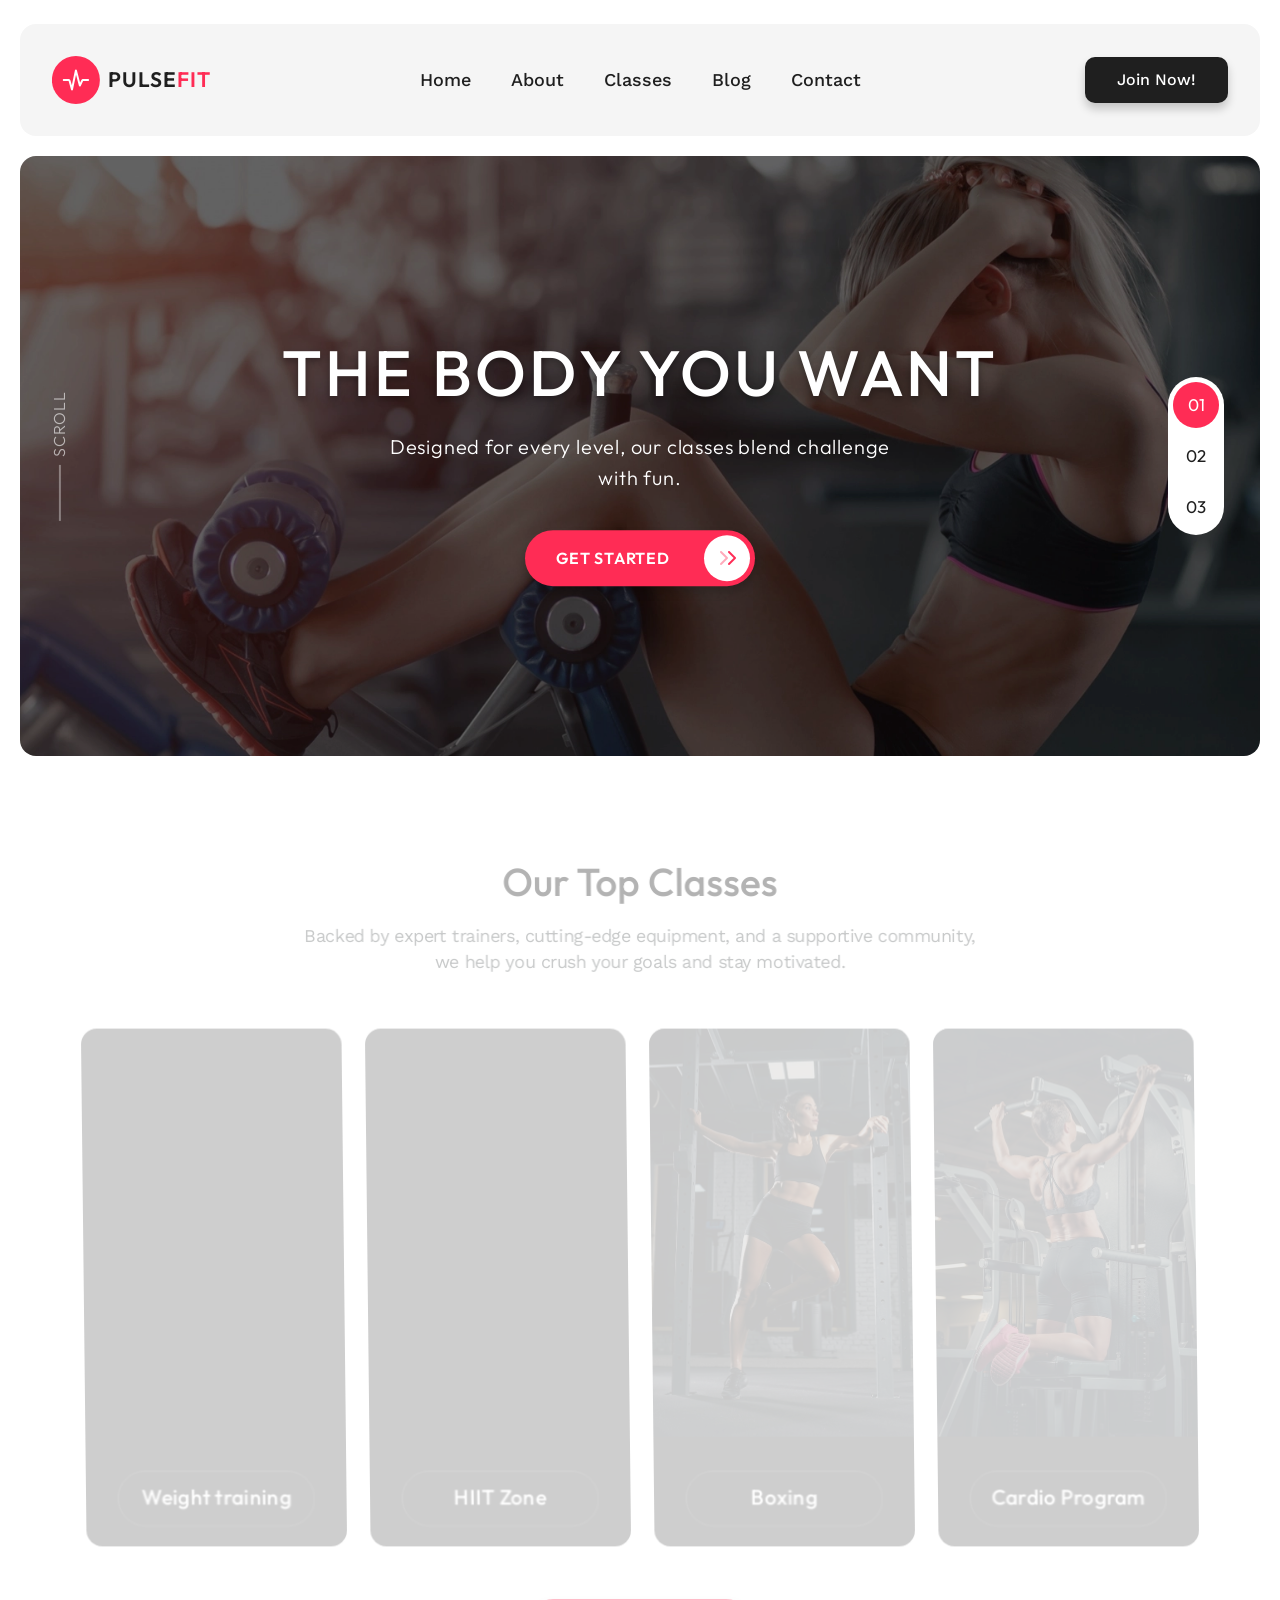
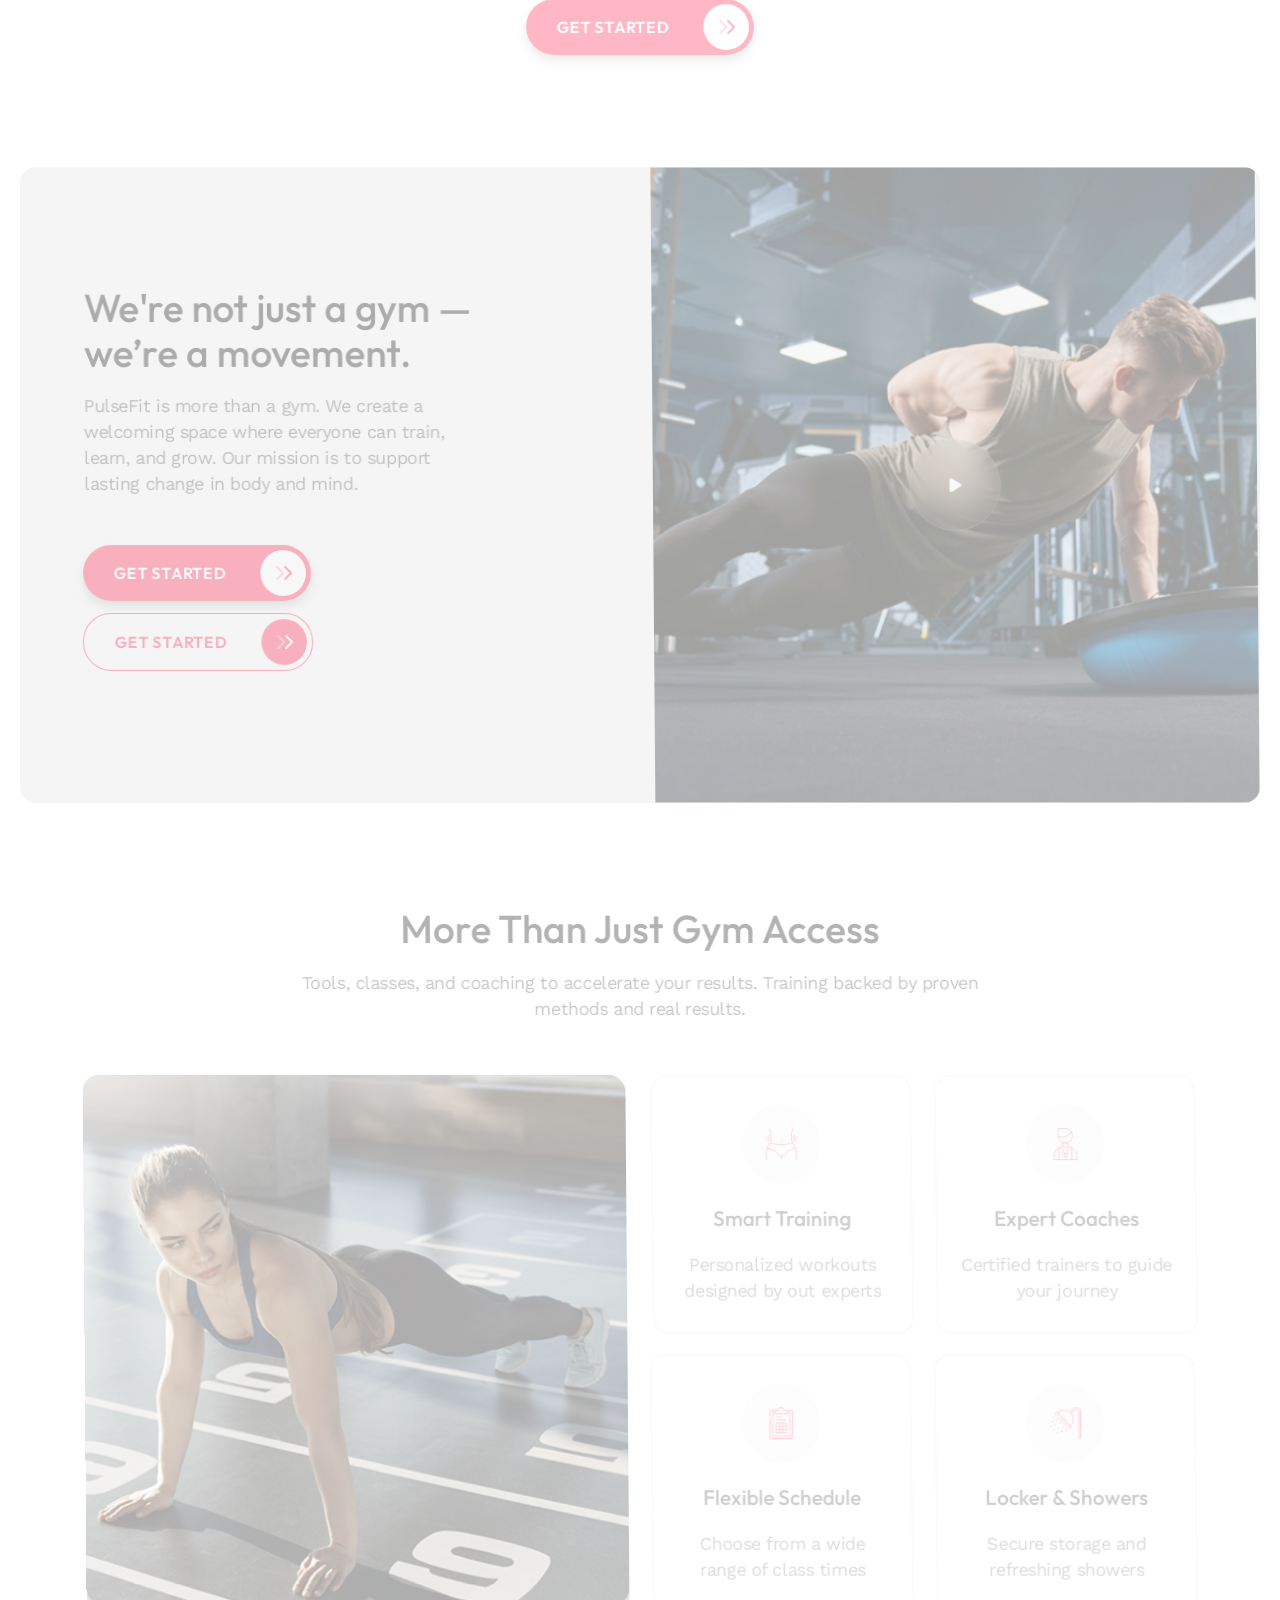
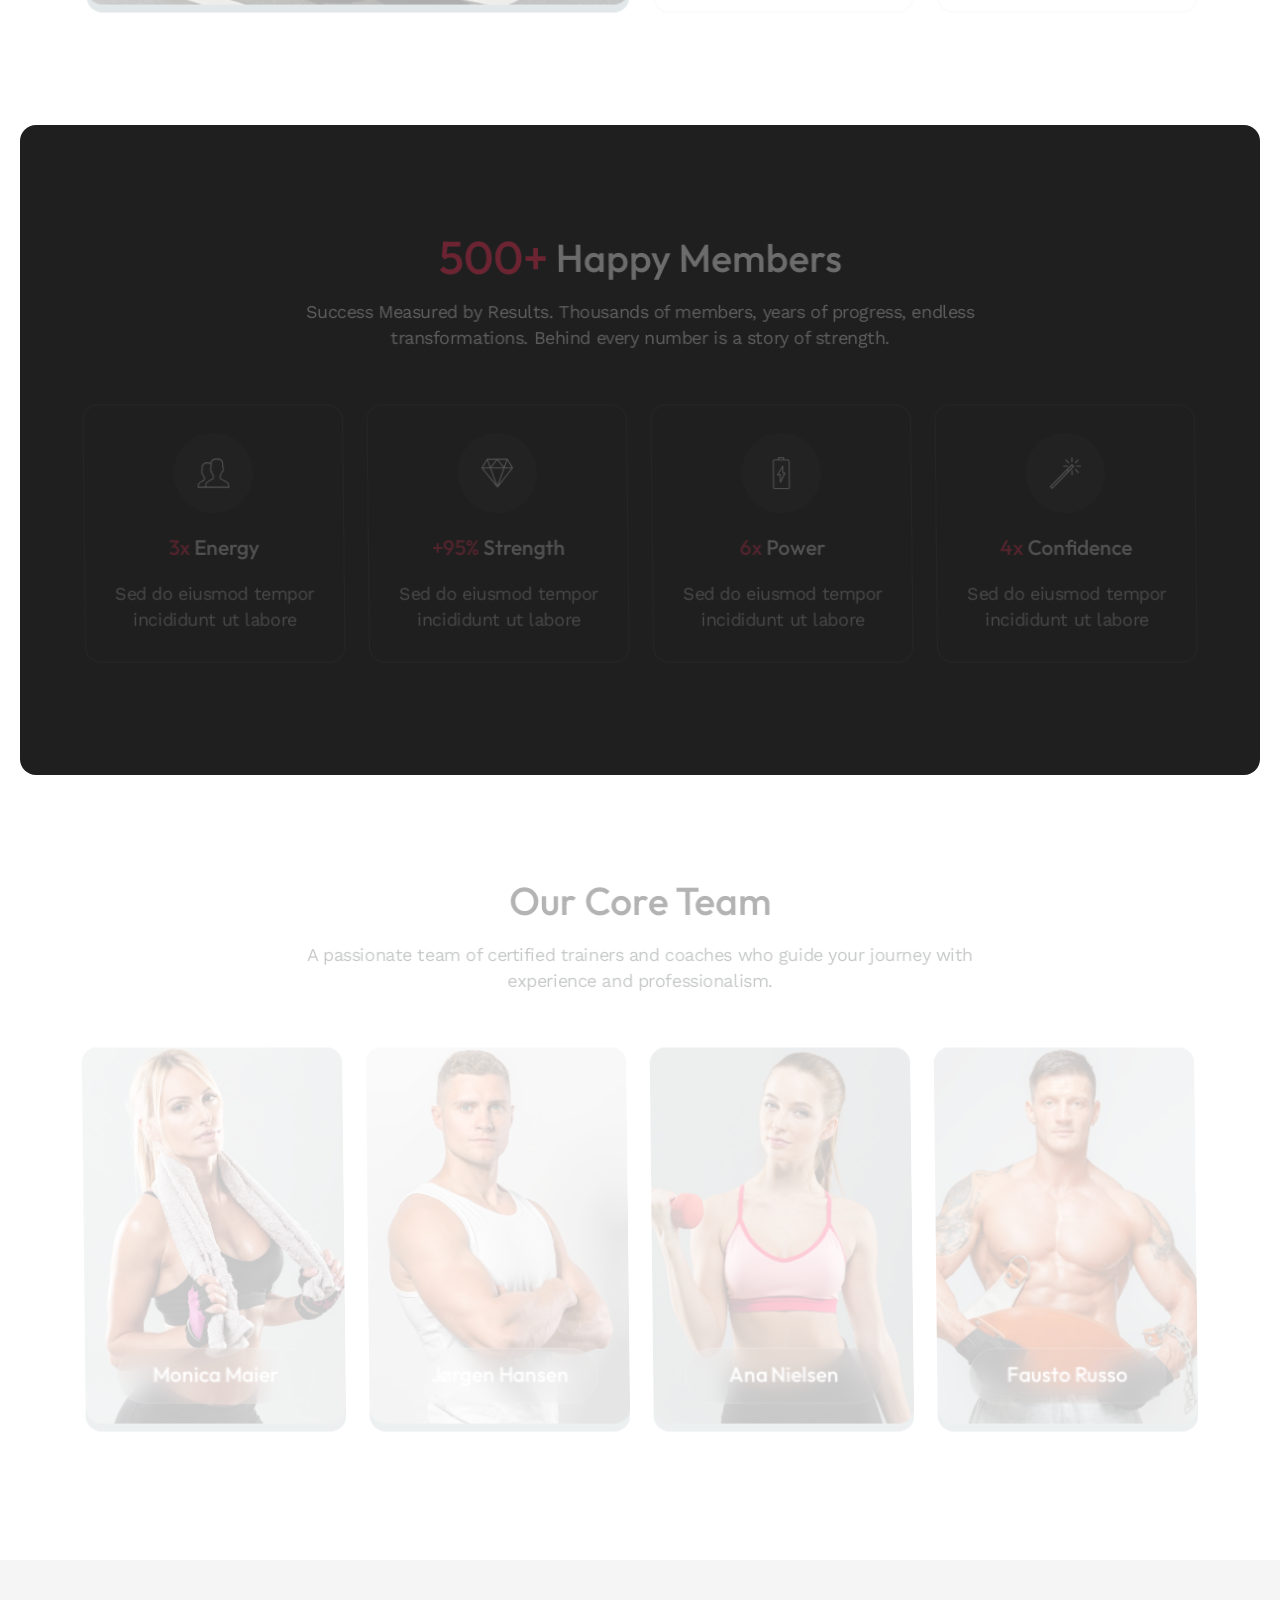
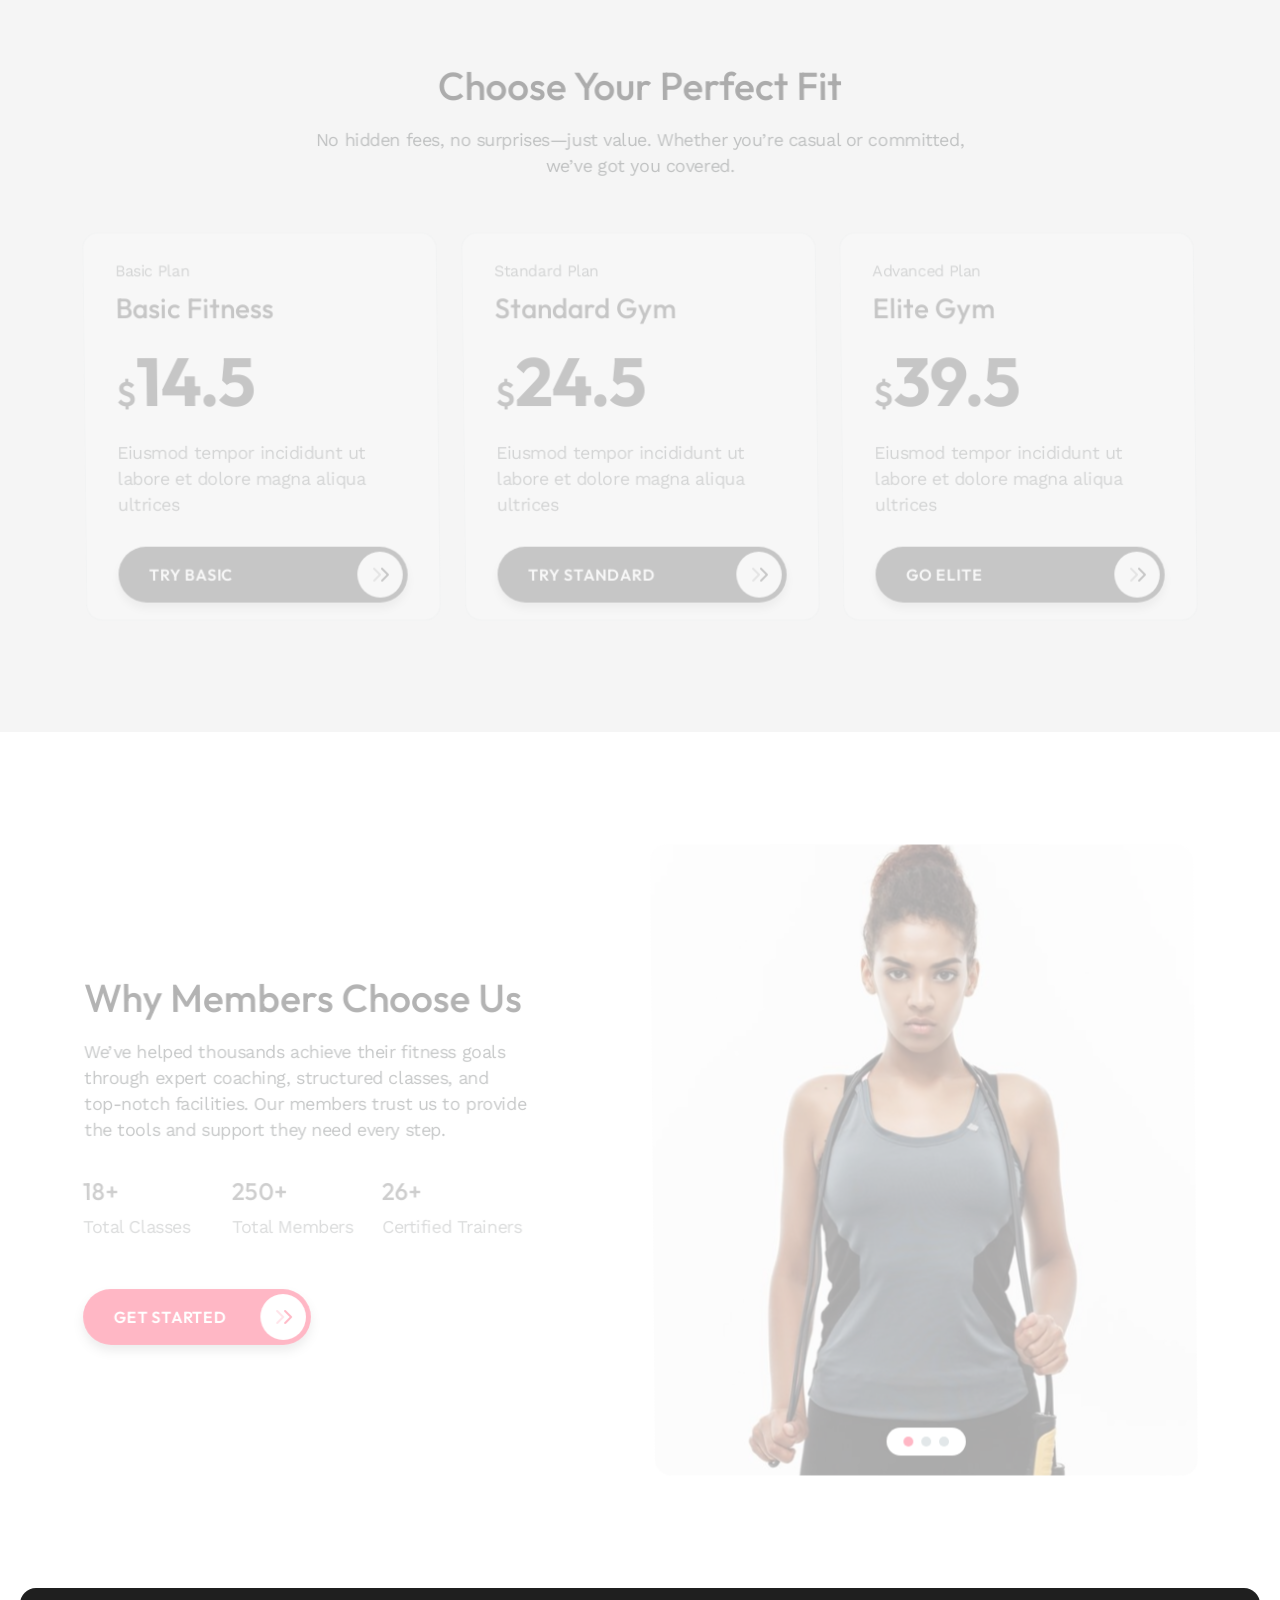
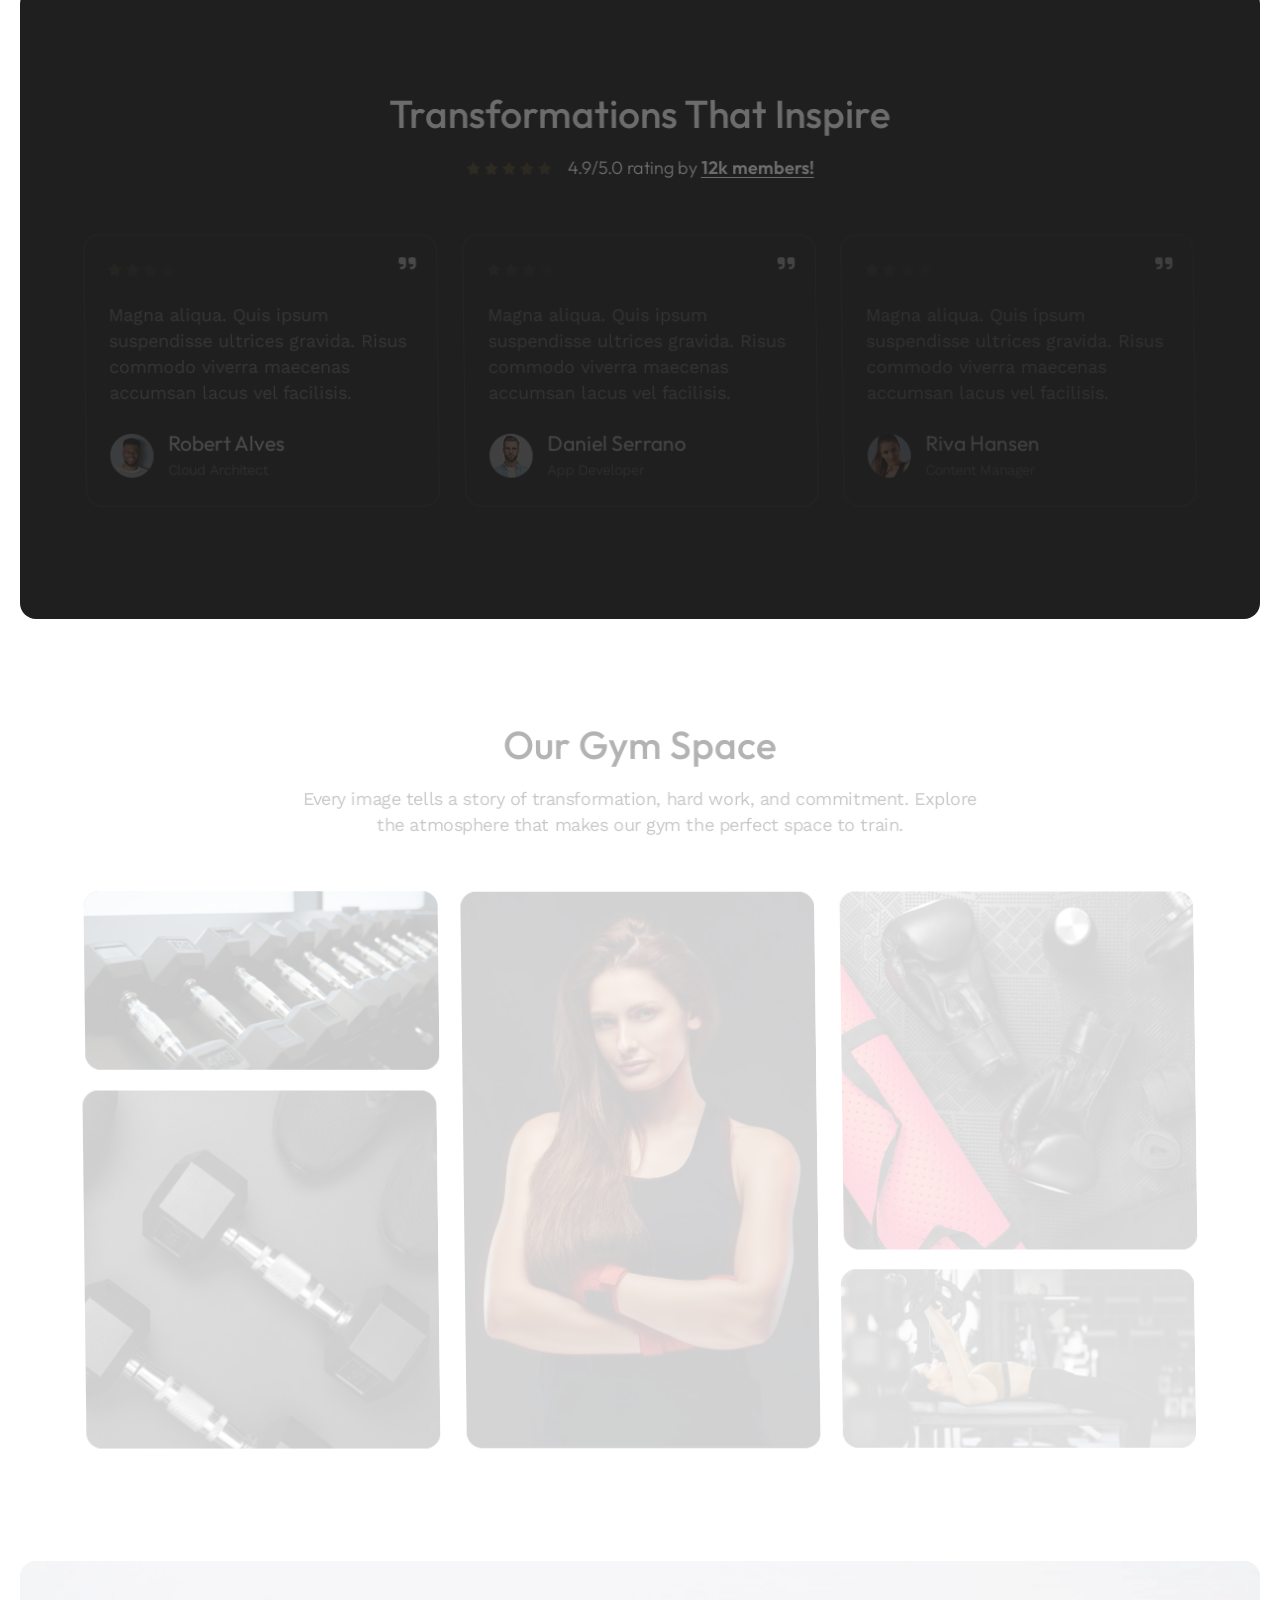
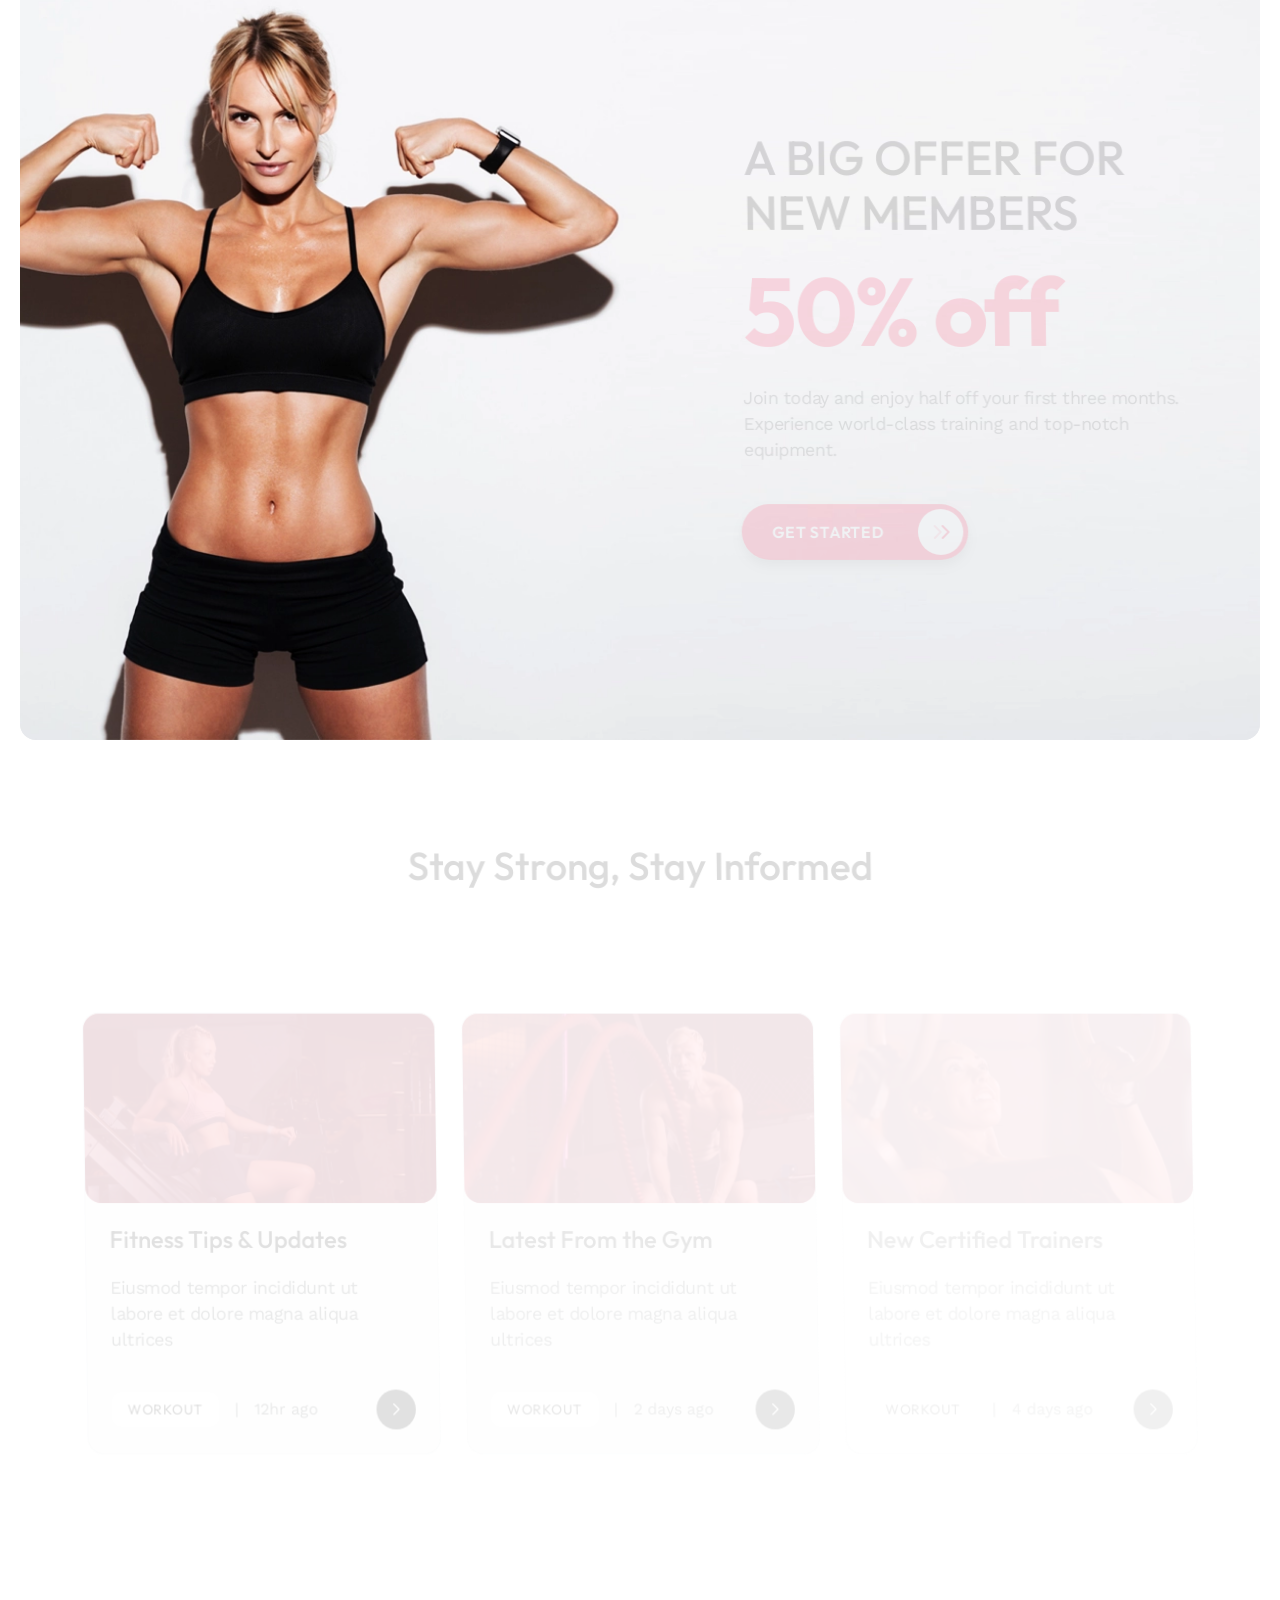
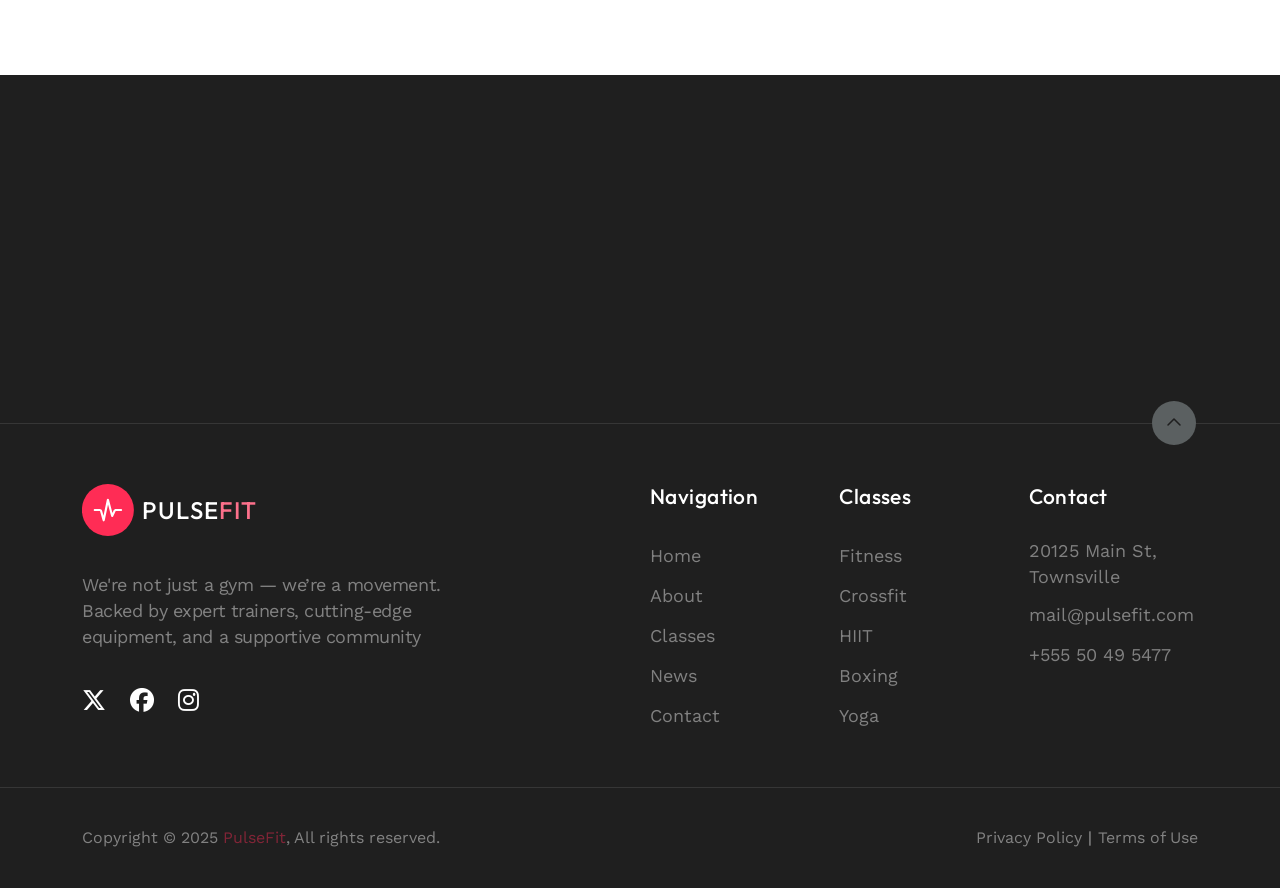
==== commit 80a044b6: "Add files via upload" ====
--- a/index.html
+++ b/index.html
@@ -37,7 +37,7 @@
             <nav class="main-nav" id="main-nav" aria-label="Main navigation">
                 <ul class="d-flex flex-row align-items-center">
                     <li><a href="#">Home</a></li>
-                    <li><a href="#">About</a></li>
+                    <li><a href="about.html">About</a></li>
                     <li><a href="#">Classes</a></li>
                     <li><a href="#blog">Blog</a></li>
                     <li><a href="#">Contact</a></li>
@@ -67,7 +67,7 @@
                 <!-- Menu Navigation -->
                 <ul class="menu-nav-container">
                     <li><a href="#">Home</a></li>
-                    <li><a href="#">About</a></li>
+                    <li><a href="about.html">About</a></li>
                     <li><a href="#">Classes</a></li>
                     <li><a href="#">Blog</a></li>
                     <li><a href="#">Contact</a></li>
@@ -1030,7 +1030,7 @@
                         <h3>Navigation</h3>
                         <ul>
                             <li><a href="#">Home</a></li>
-                            <li><a href="#">About</a></li>
+                            <li><a href="about.html">About</a></li>
                             <li><a href="#">Classes</a></li>
                             <li><a href="#">News</a></li>
                             <li><a href="#">Contact</a></li>
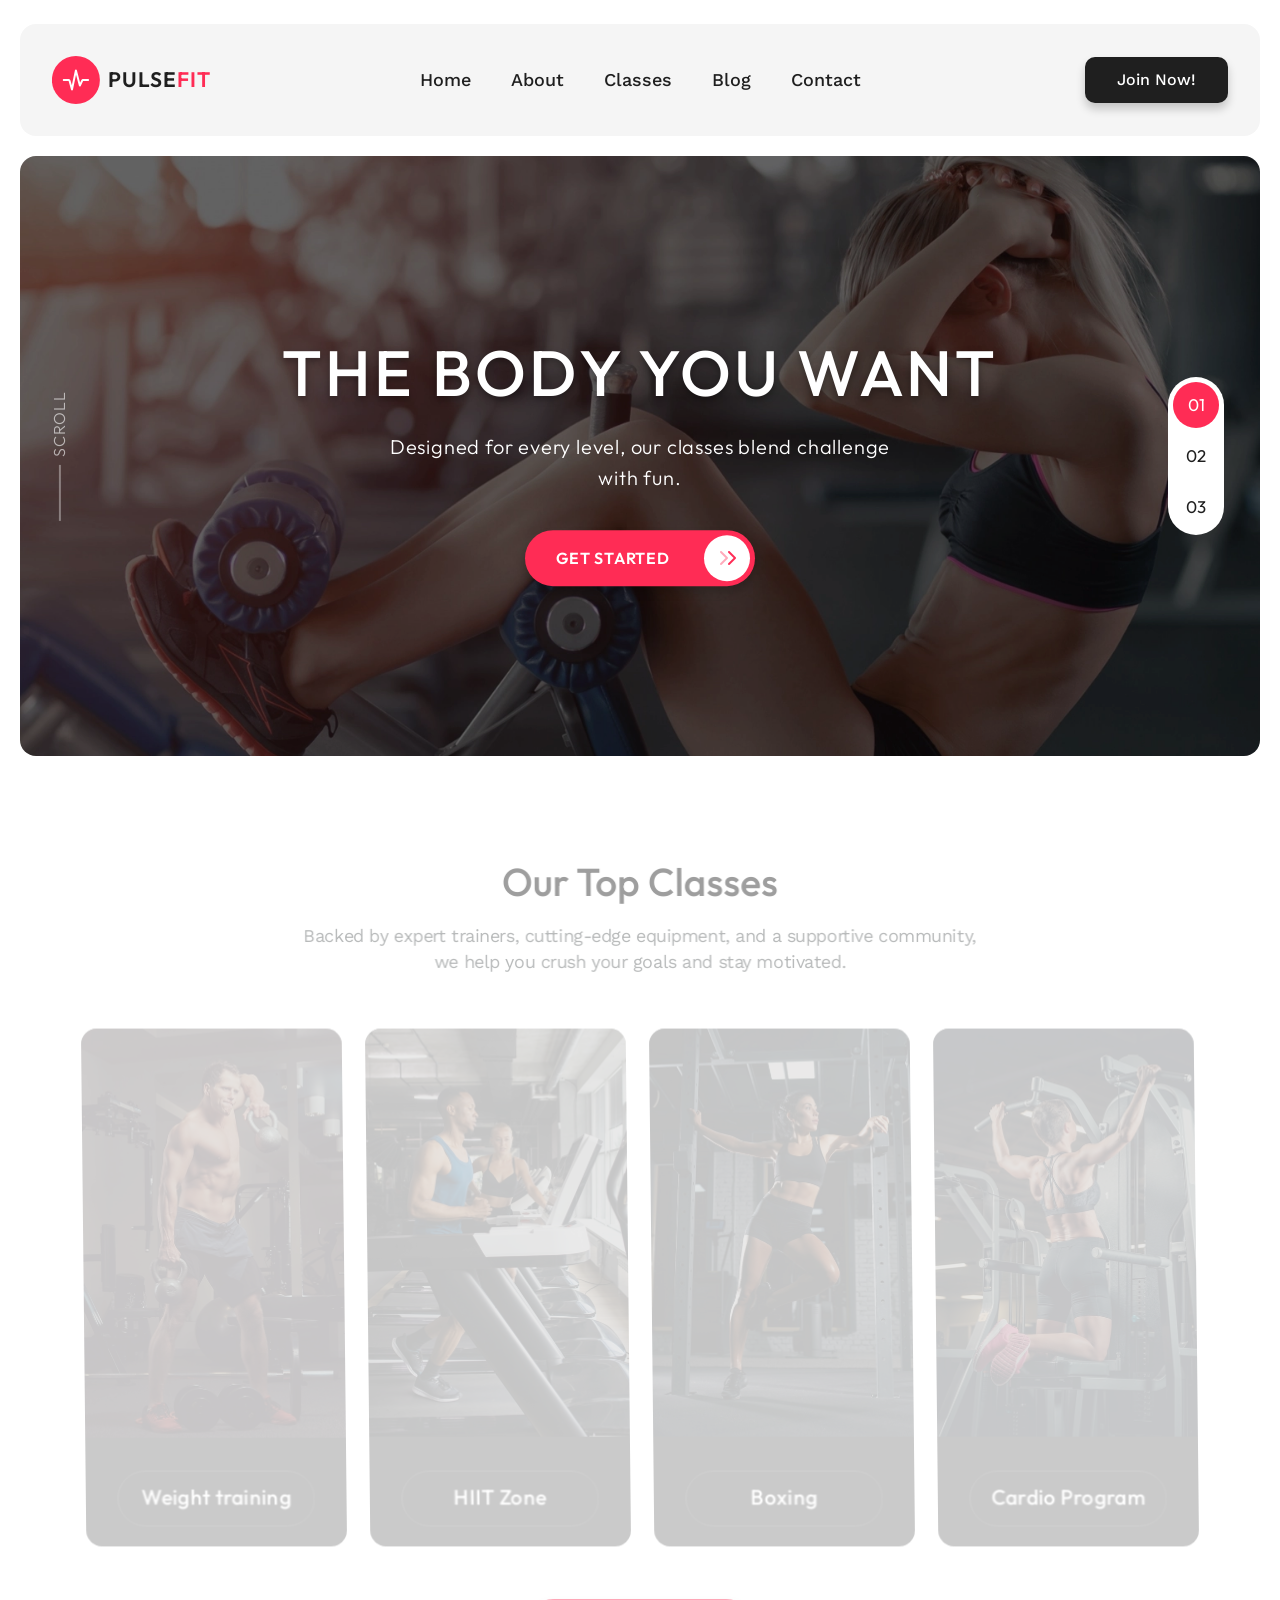
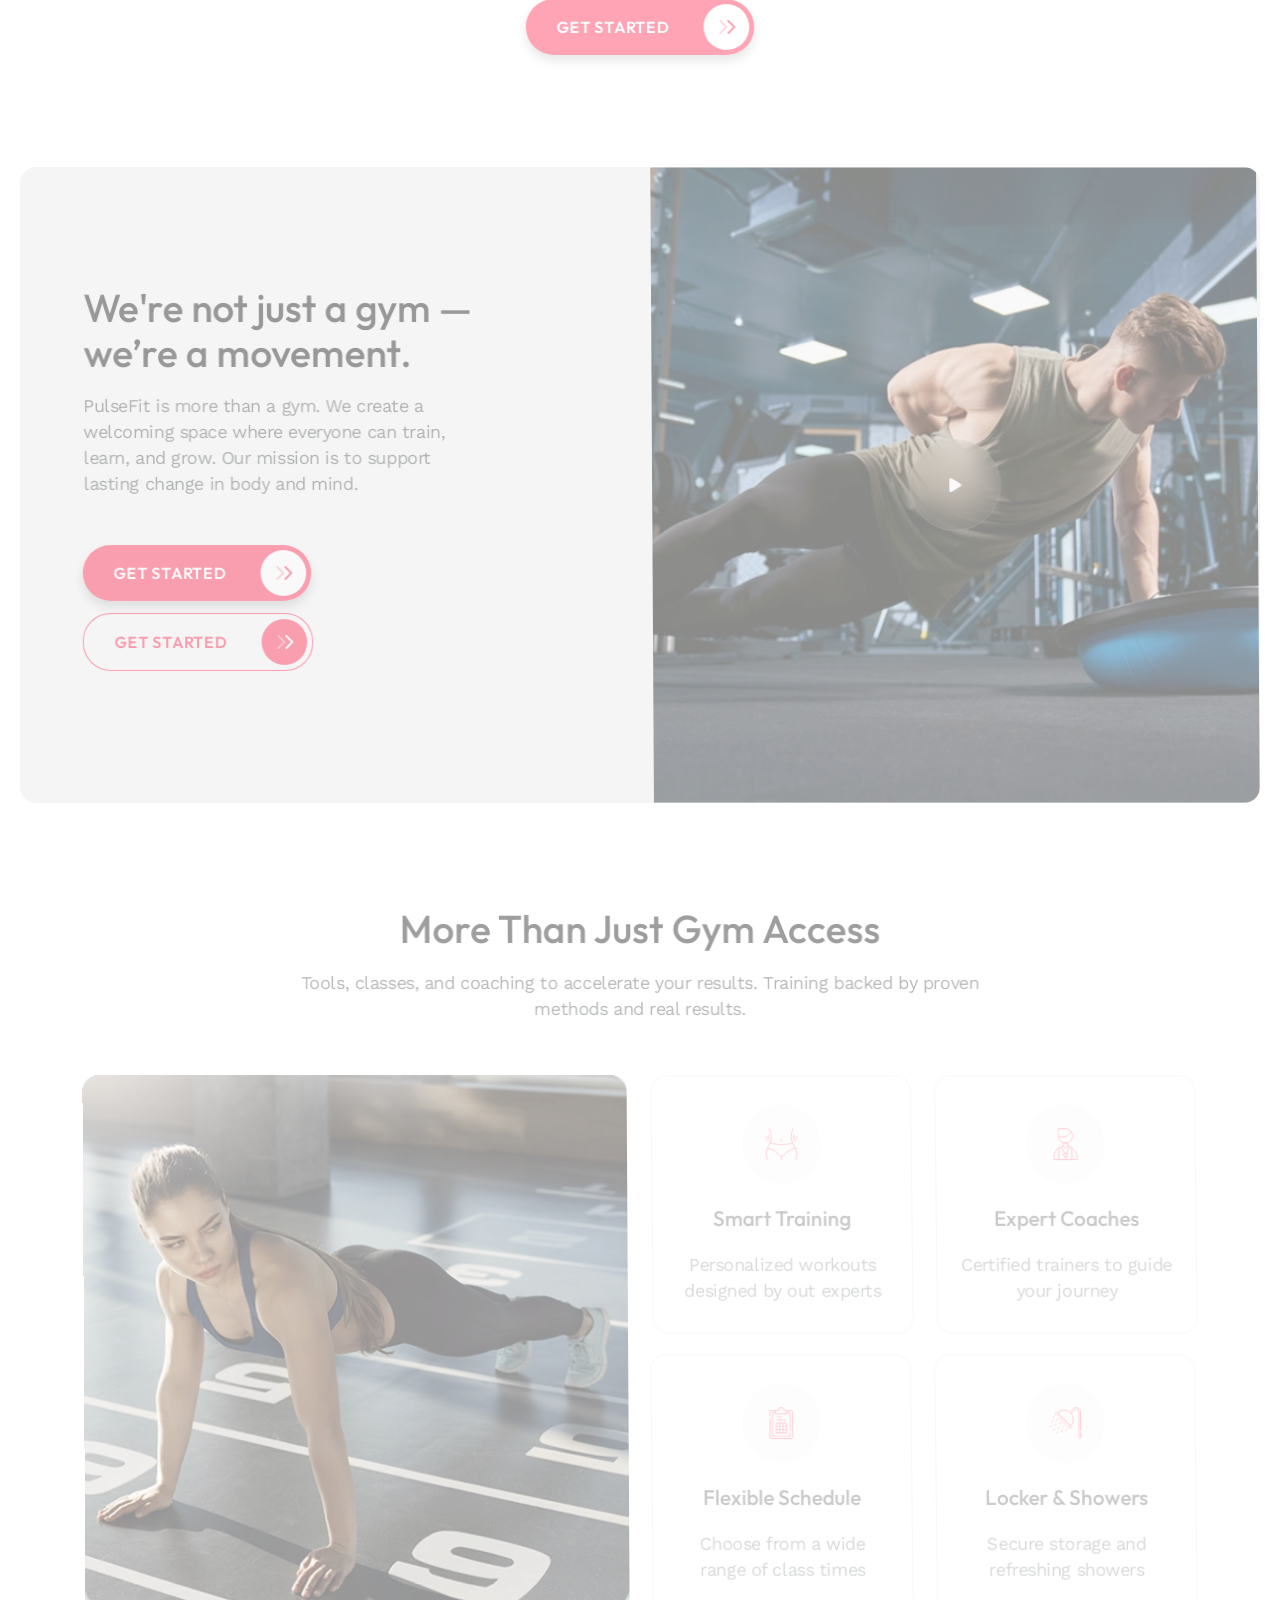
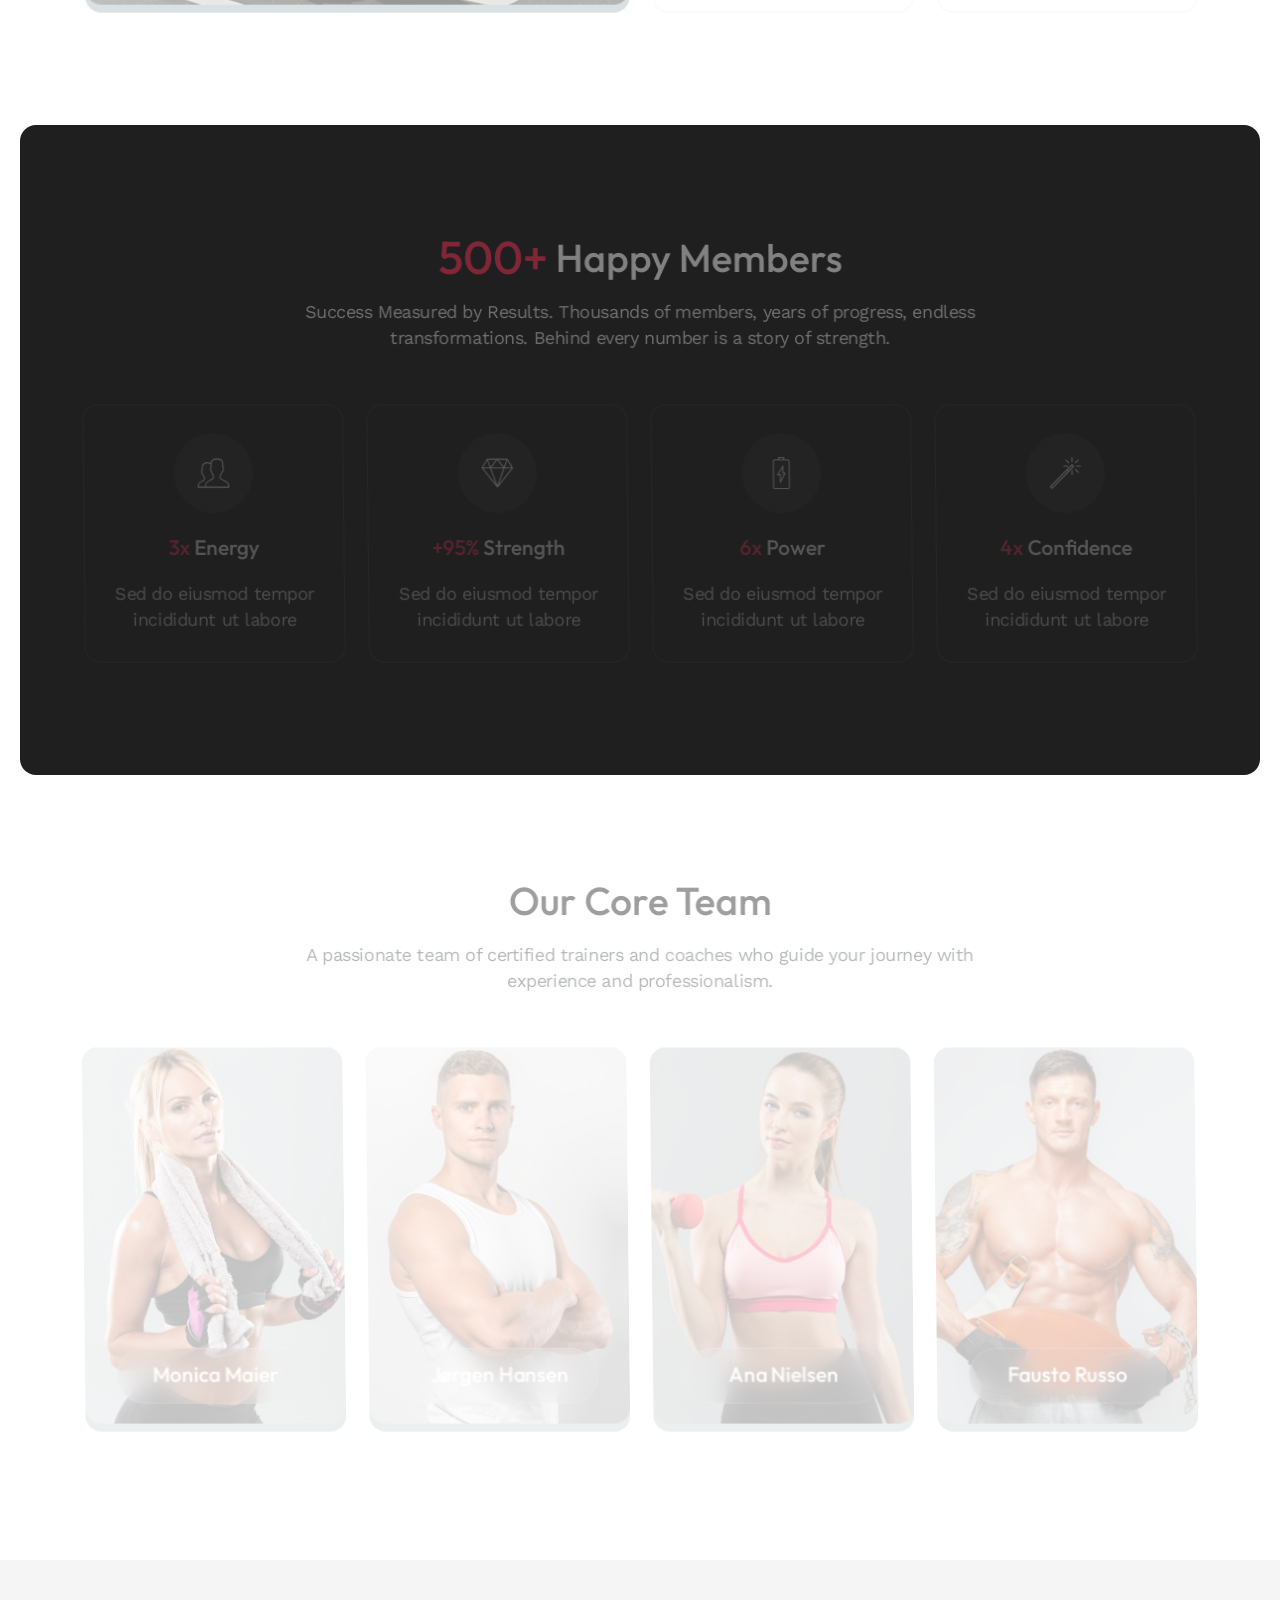
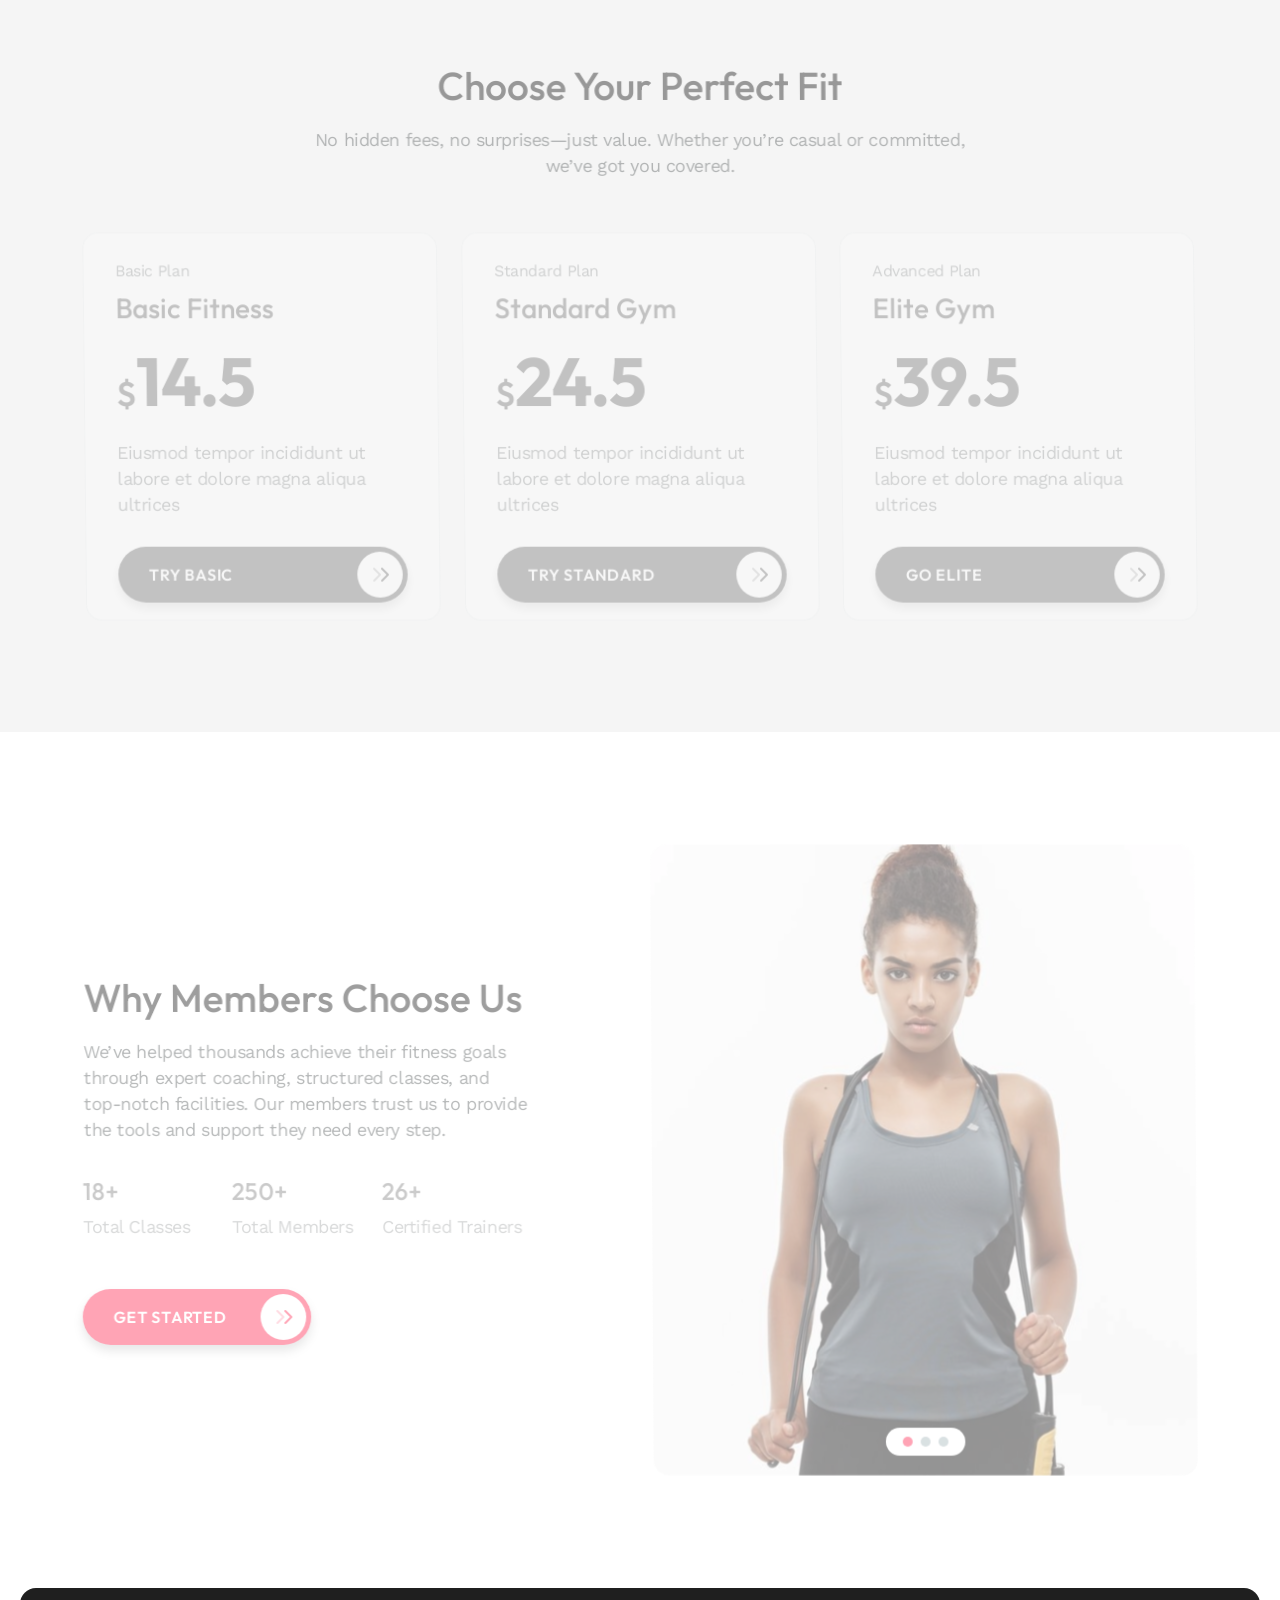
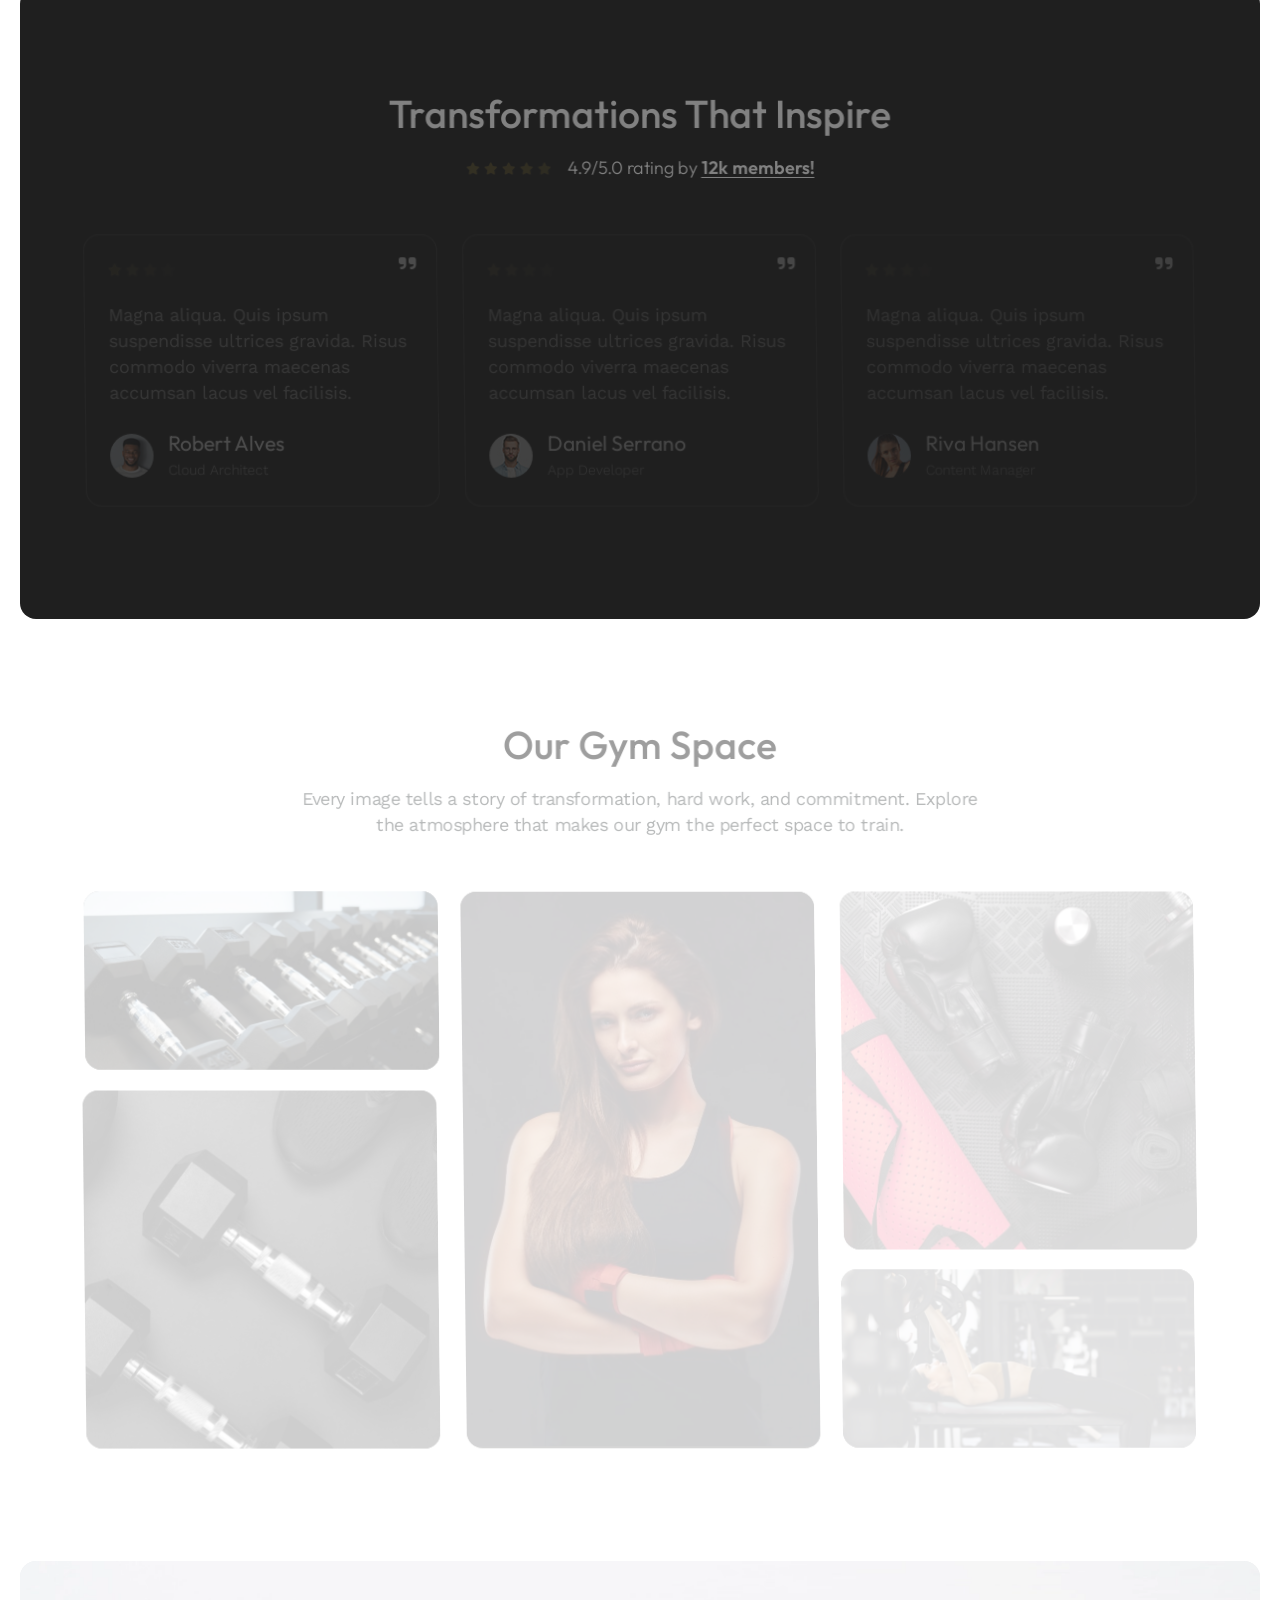
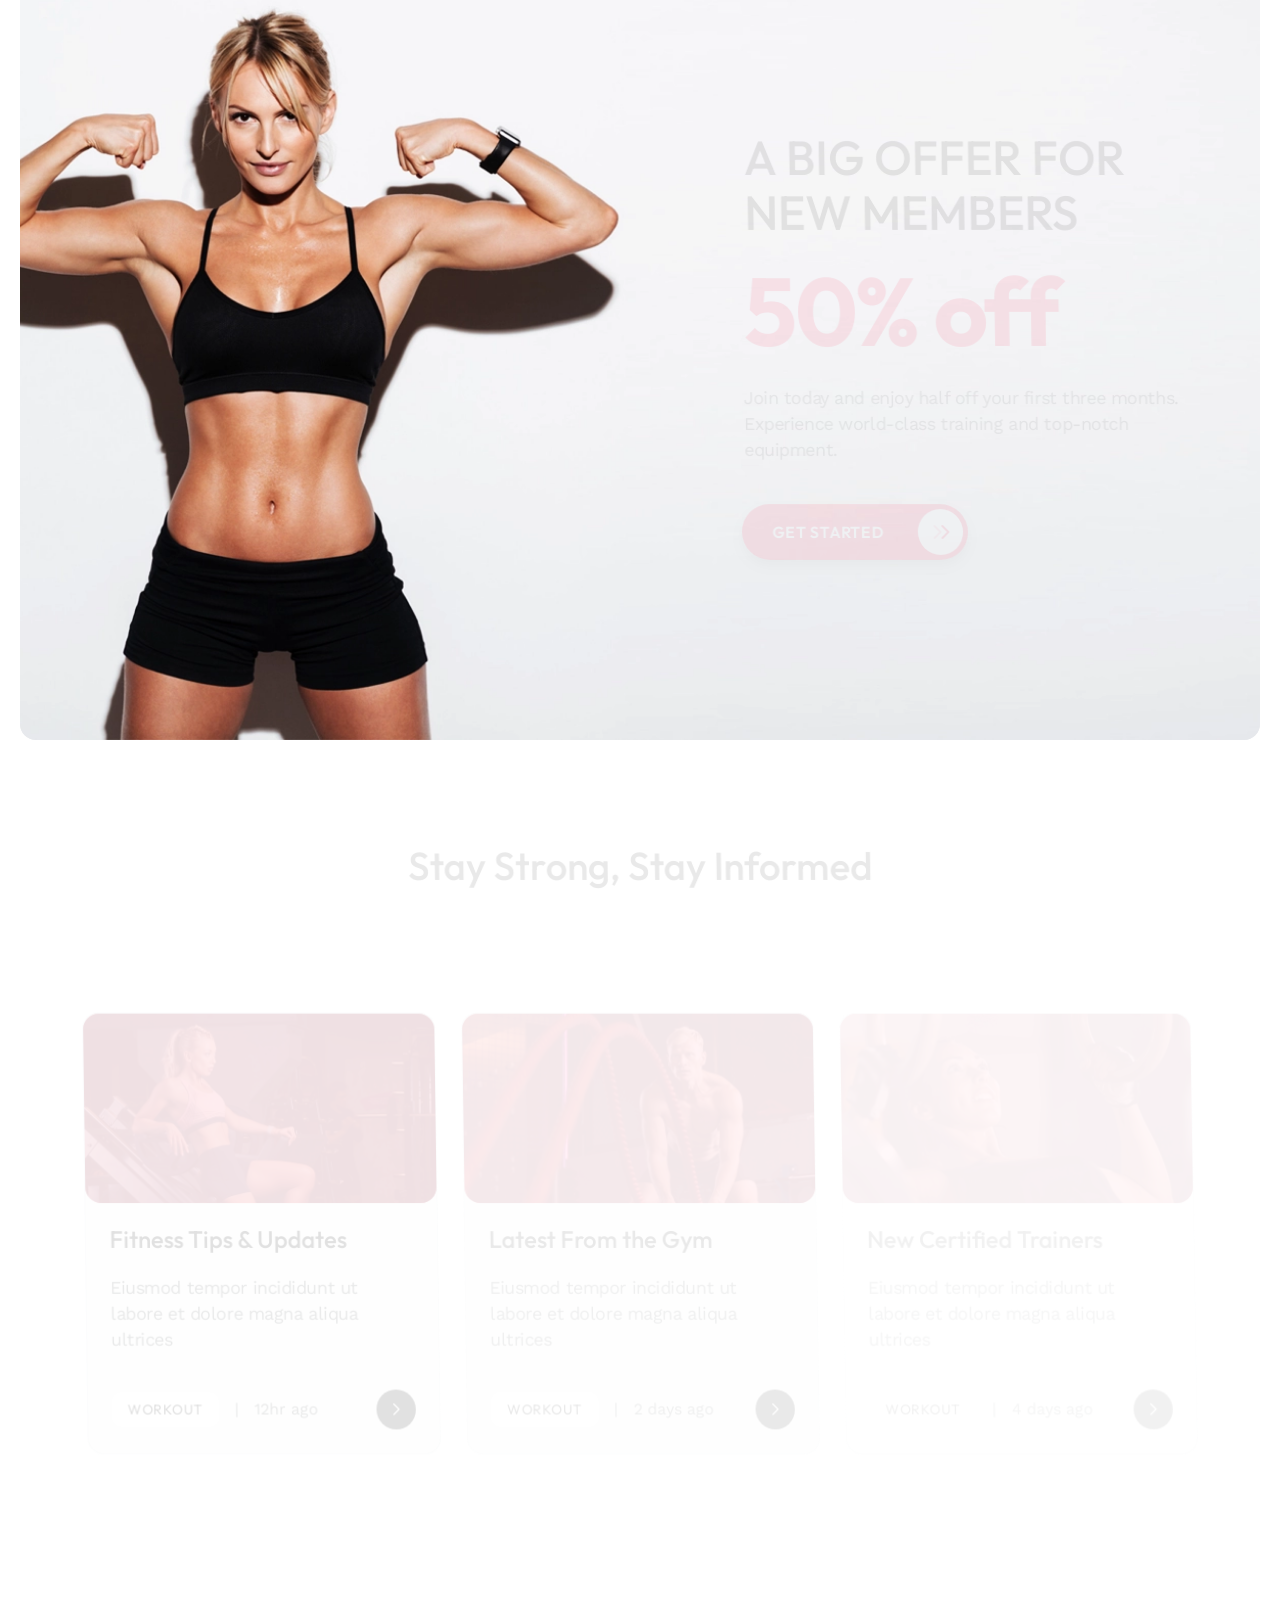
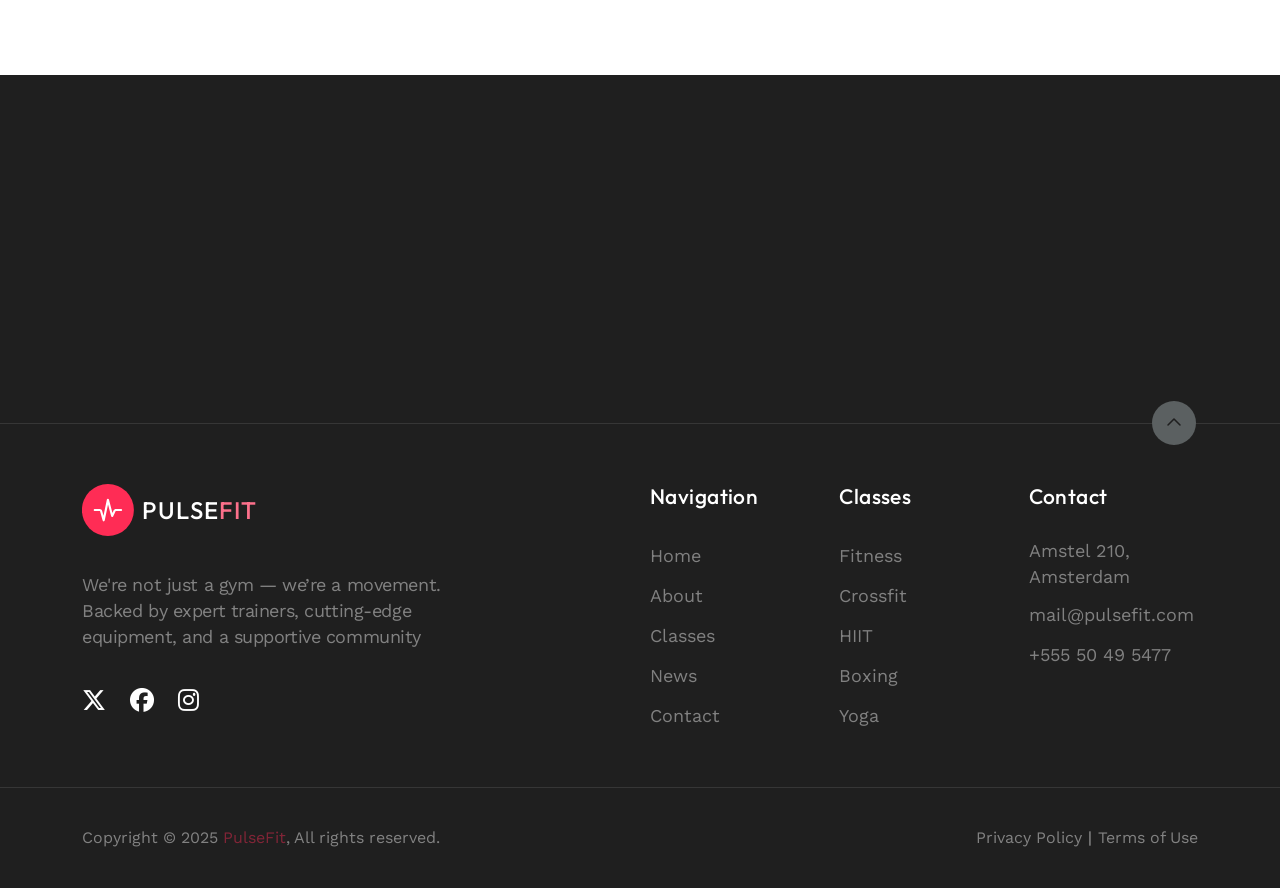
==== commit a66df046: "Add files via upload" ====
--- a/index.html
+++ b/index.html
@@ -38,9 +38,9 @@
                 <ul class="d-flex flex-row align-items-center">
                     <li><a href="#">Home</a></li>
                     <li><a href="about.html">About</a></li>
-                    <li><a href="#">Classes</a></li>
-                    <li><a href="#blog">Blog</a></li>
-                    <li><a href="#">Contact</a></li>
+                    <li><a href="classes.html">Classes</a></li>
+                    <li><a href="blog.html">Blog</a></li>
+                    <li><a href="contact.html">Contact</a></li>
                 </ul>
             </nav>
 
@@ -68,9 +68,9 @@
                 <ul class="menu-nav-container">
                     <li><a href="#">Home</a></li>
                     <li><a href="about.html">About</a></li>
-                    <li><a href="#">Classes</a></li>
-                    <li><a href="#">Blog</a></li>
-                    <li><a href="#">Contact</a></li>
+                    <li><a href="classes.html">Classes</a></li>
+                    <li><a href="blog.html">Blog</a></li>
+                    <li><a href="contact.html">Contact</a></li>
                 </ul>
                 <!-- Menu CTA button -->
                  <div class="menu-btn">
@@ -911,7 +911,7 @@
                             <img src="images/blog_1.webp" class="trans_300" alt="Gym member training in modern facility for fitness tips blog">
                         </div>
                         <div class="blog_post_content">
-                            <h3 class="blog_post_title"><a href="#">Fitness Tips & Updates</a></h3>
+                            <h3 class="blog_post_title"><a href="blog.html">Fitness Tips & Updates</a></h3>
                             <p class="blog_post_text">Eiusmod tempor incididunt ut labore et dolore magna aliqua ultrices</p>
                             <footer class="blog_post_meta_container">
                                 <ul class="blog_post_meta d-flex flex-row align-items-center">
@@ -930,7 +930,7 @@
                             <img src="images/blog_2.webp" class="trans_300" alt="Gym member training in modern facility for fitness tips blog">
                         </div>
                         <div class="blog_post_content">
-                            <h3 class="blog_post_title"><a href="#">Latest From the Gym</a></h3>
+                            <h3 class="blog_post_title"><a href="blog.html">Latest From the Gym</a></h3>
                             <p class="blog_post_text">Eiusmod tempor incididunt ut labore et dolore magna aliqua ultrices</p>
                             <footer class="blog_post_meta_container">
                                 <ul class="blog_post_meta d-flex flex-row align-items-center">
@@ -949,7 +949,7 @@
                             <img src="images/blog_3.webp" class="trans_300" alt="Gym member training in modern facility for fitness tips blog">
                         </div>
                         <div class="blog_post_content">
-                            <h3 class="blog_post_title"><a href="#">New Certified Trainers</a></h3>
+                            <h3 class="blog_post_title"><a href="blog.html">New Certified Trainers</a></h3>
                             <p class="blog_post_text">Eiusmod tempor incididunt ut labore et dolore magna aliqua ultrices</p>
                             <footer class="blog_post_meta_container">
                                 <ul class="blog_post_meta d-flex flex-row align-items-center">
@@ -1031,9 +1031,9 @@
                         <ul>
                             <li><a href="#">Home</a></li>
                             <li><a href="about.html">About</a></li>
-                            <li><a href="#">Classes</a></li>
-                            <li><a href="#">News</a></li>
-                            <li><a href="#">Contact</a></li>
+                            <li><a href="classes.html">Classes</a></li>
+                            <li><a href="blog.html">News</a></li>
+                            <li><a href="contact.html">Contact</a></li>
                         </ul>
                     </nav>
                 </div>
@@ -1053,7 +1053,7 @@
                     <section class="footer_contact">
                         <h3 id="footer-contact-heading">Contact</h3>
                         <address>
-                            <span>20125 Main St, Townsville</span>
+                            <span>Amstel 210, Amsterdam</span>
                             <a href="mailto:mail@pulsefit.com">mail@pulsefit.com</a>
                             <a href="tel:+55550495477">+555 50 49 5477</a>
                         </address>
--- a/styles/responsive.css
+++ b/styles/responsive.css
@@ -772,10 +772,6 @@
     {
         font-size: 14px;
     }
-    .classes_item
-    {
-        border-radius: 12px;
-    }
     .about-container
     {
         border-radius: 12px;
@@ -792,6 +788,7 @@
     }
     .classes_item
     {
+        border-radius: 12px;
         width: 100%;
         height: auto;
         aspect-ratio: 0.6451;
